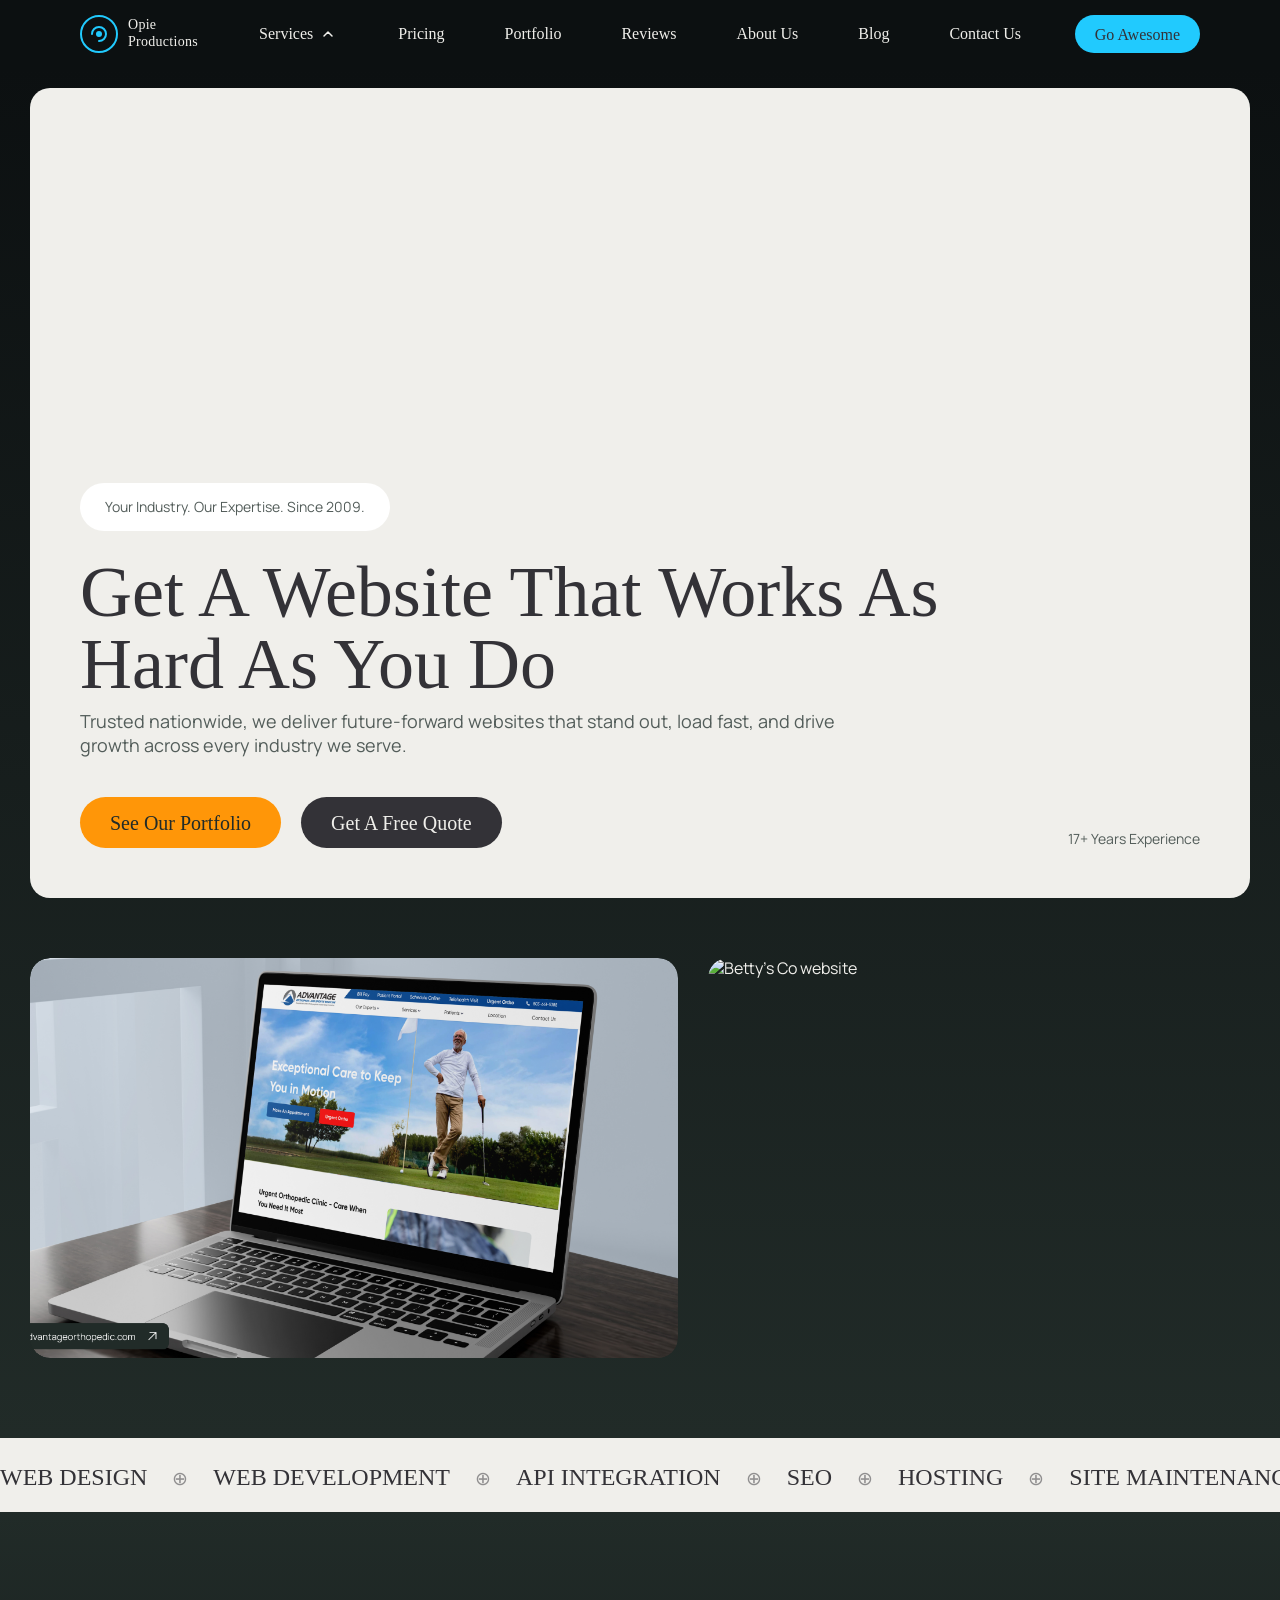
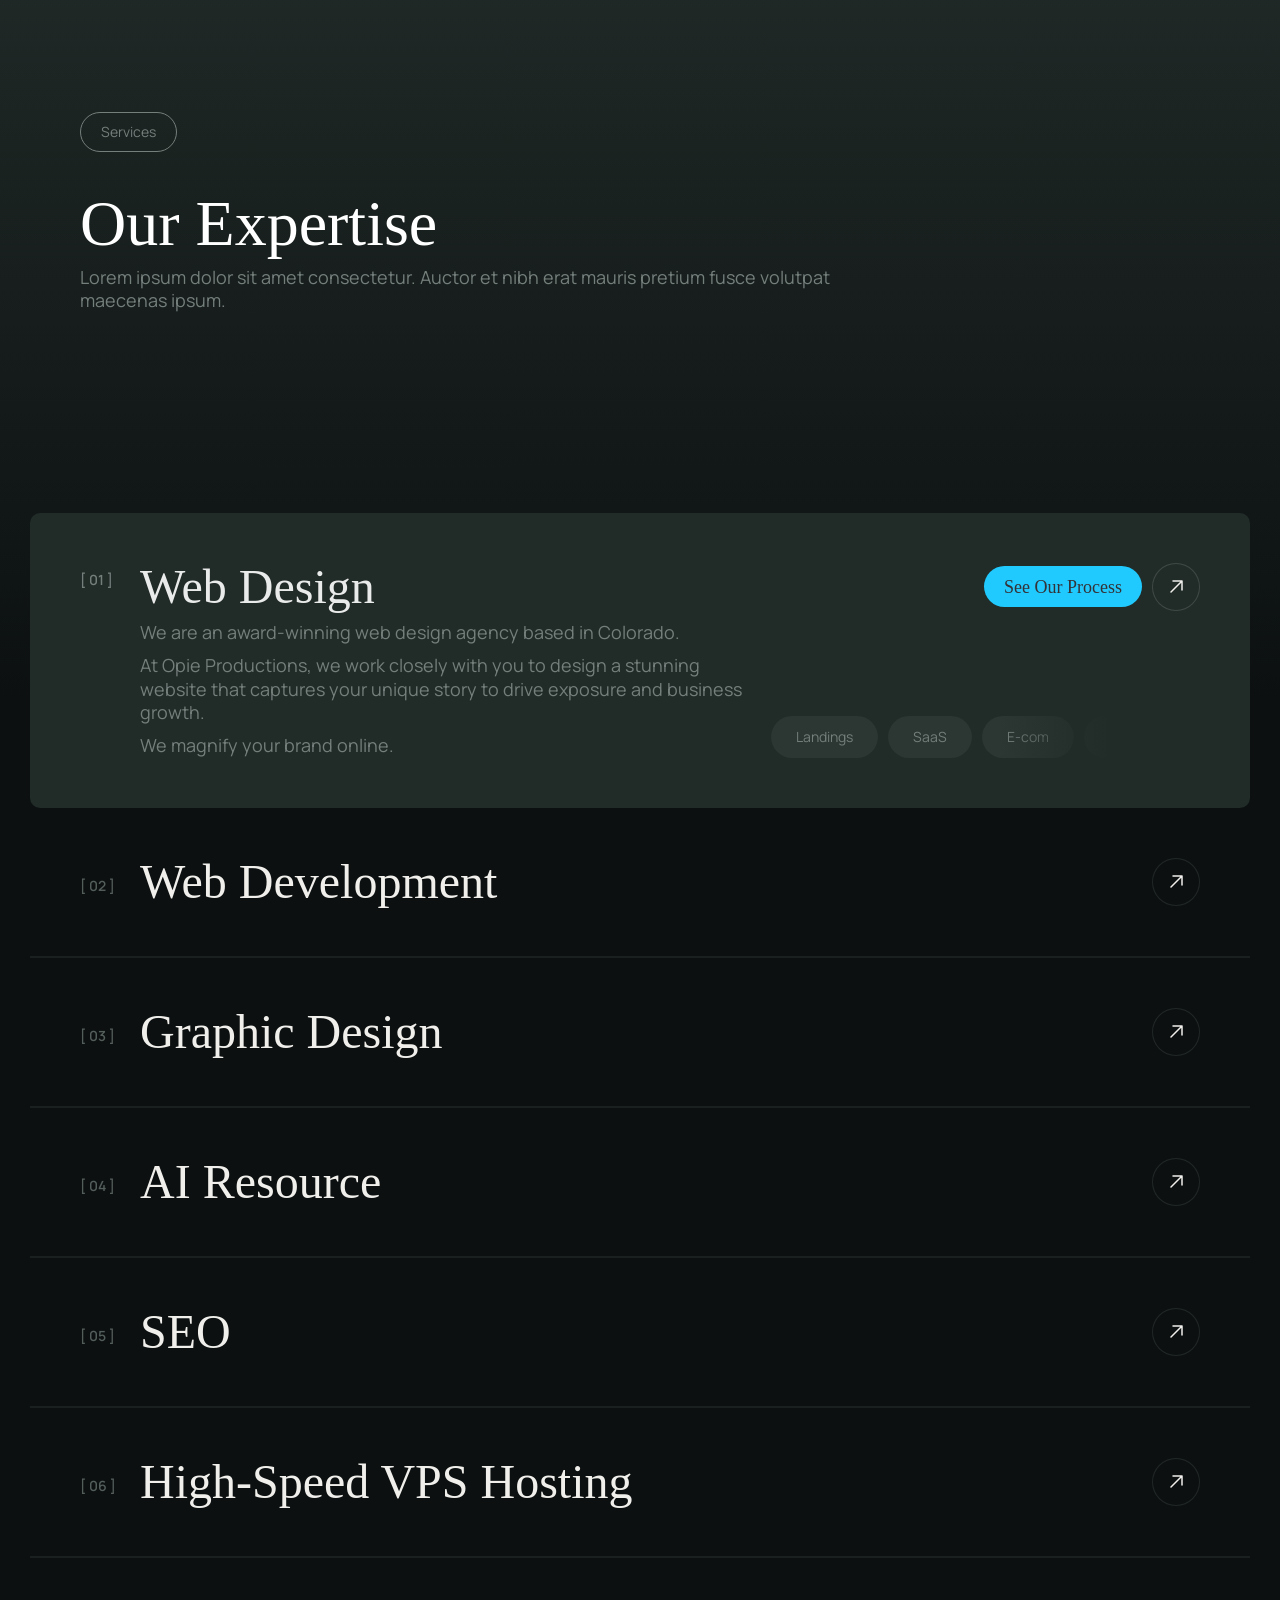
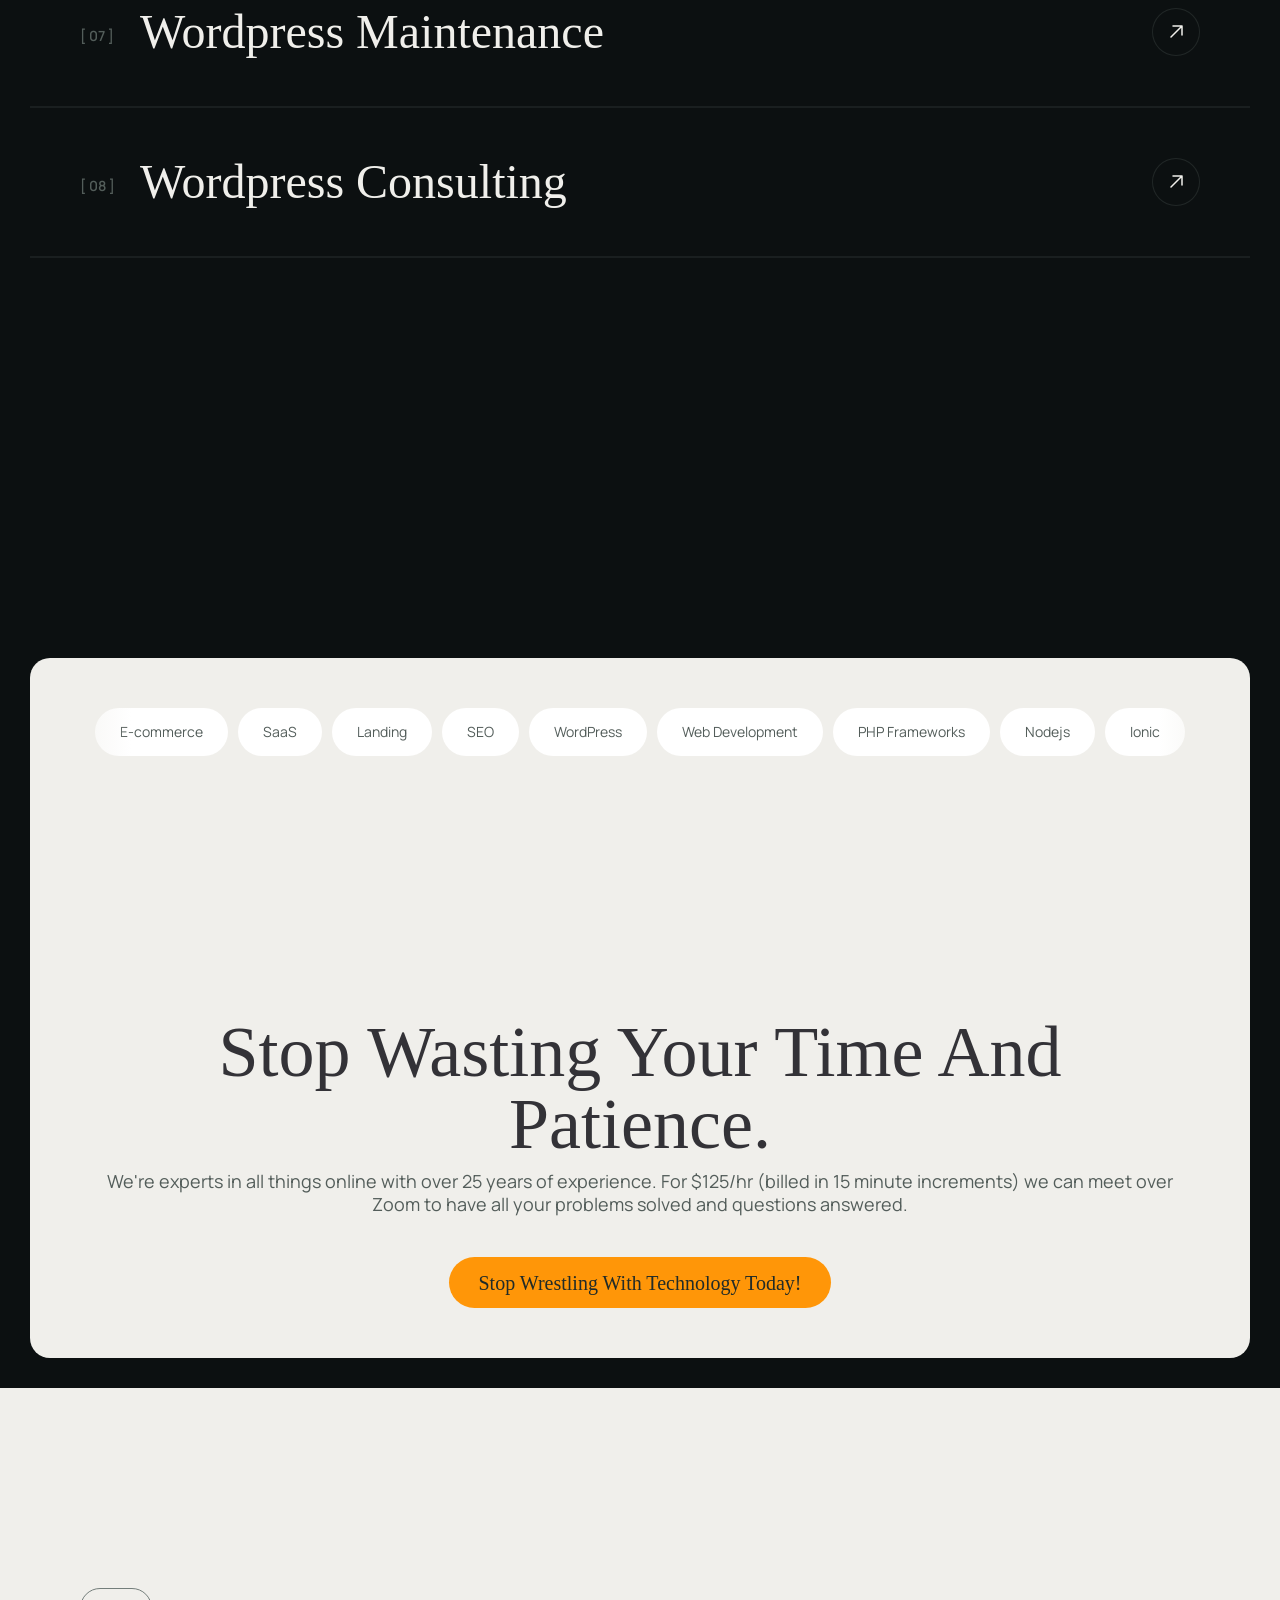
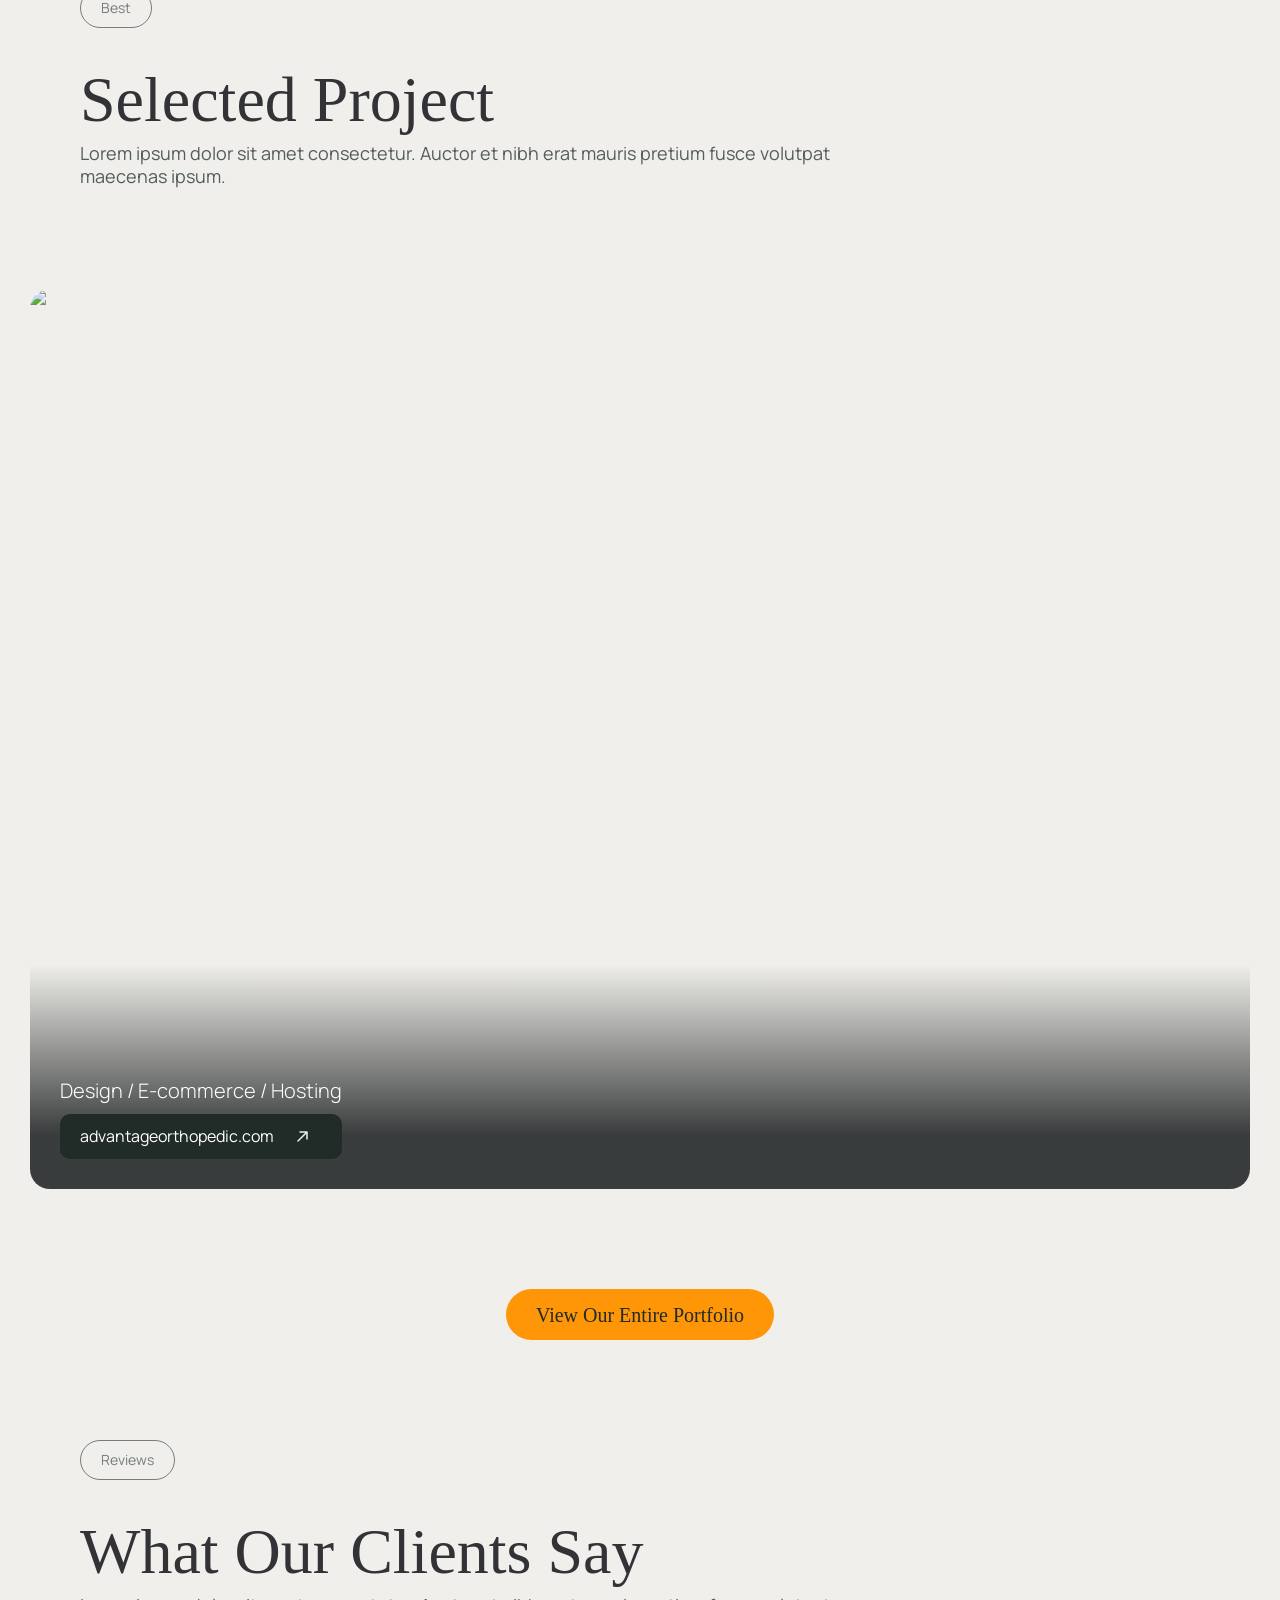
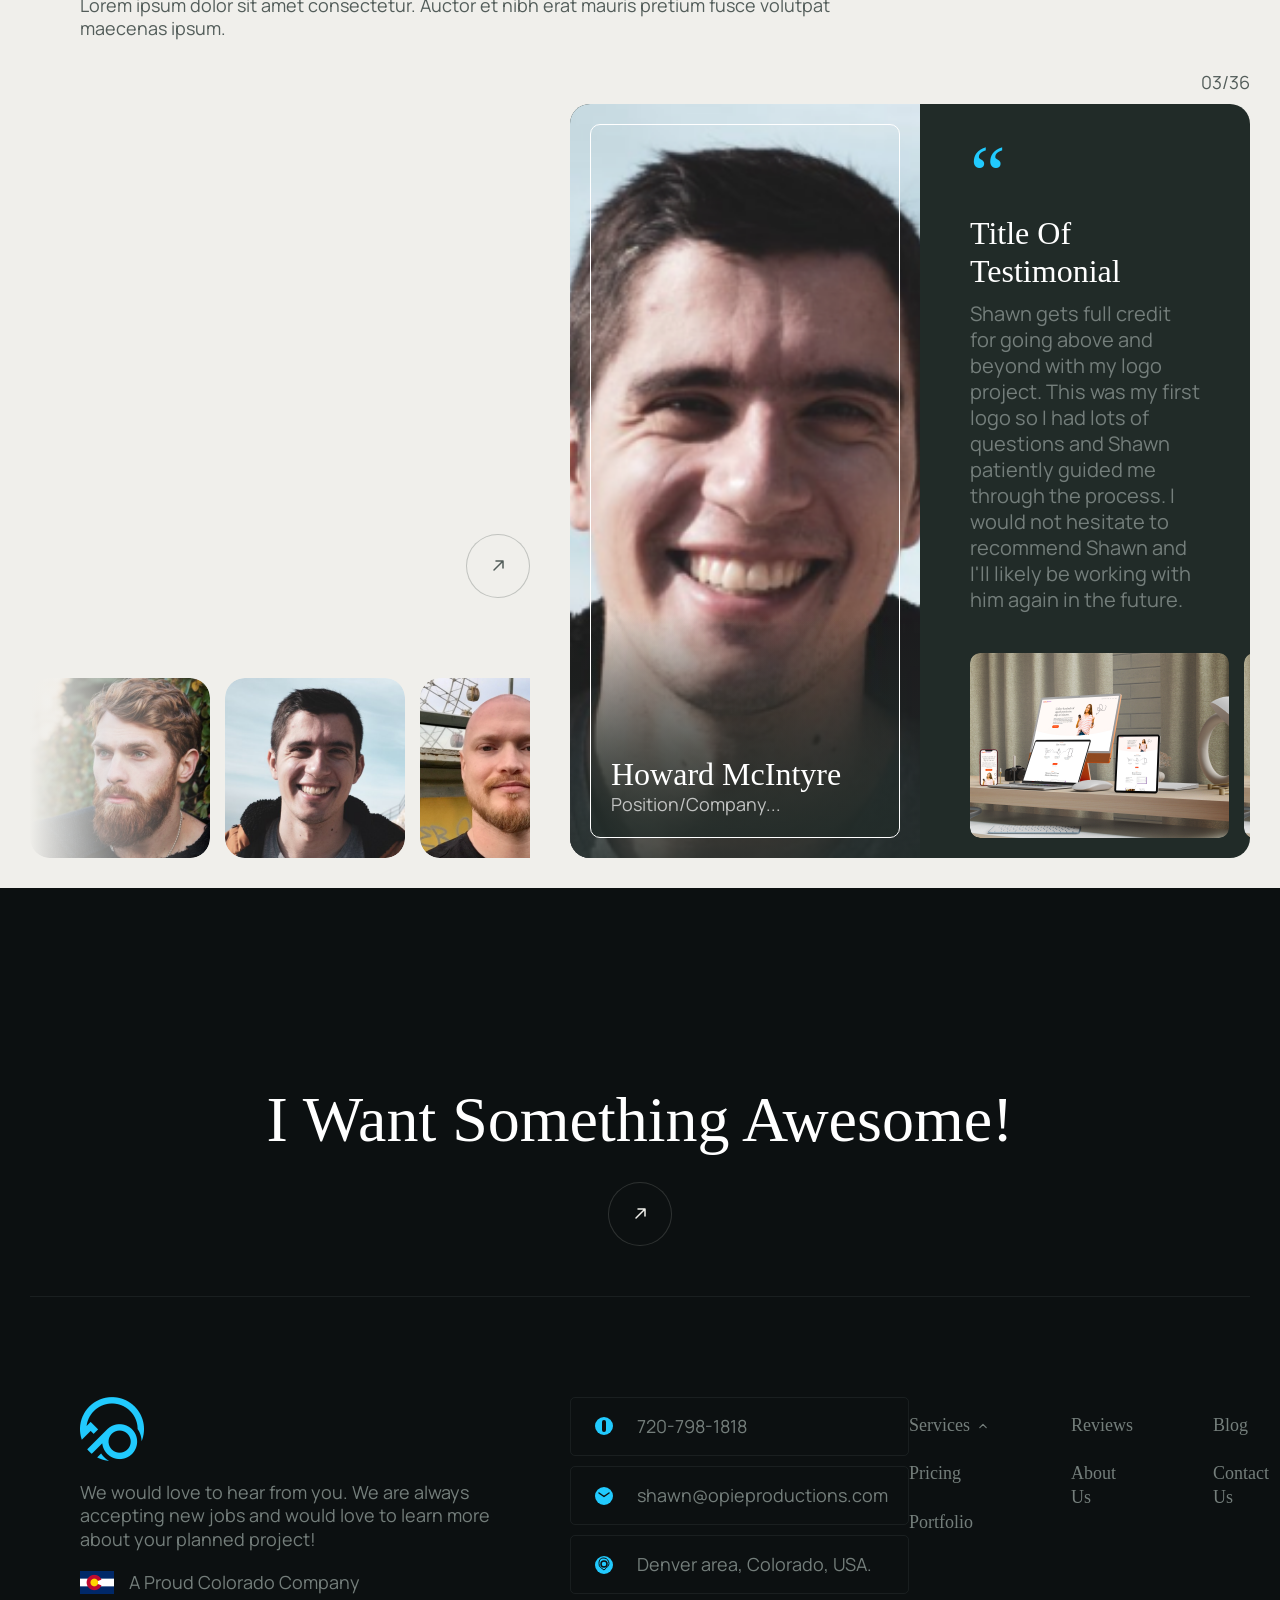
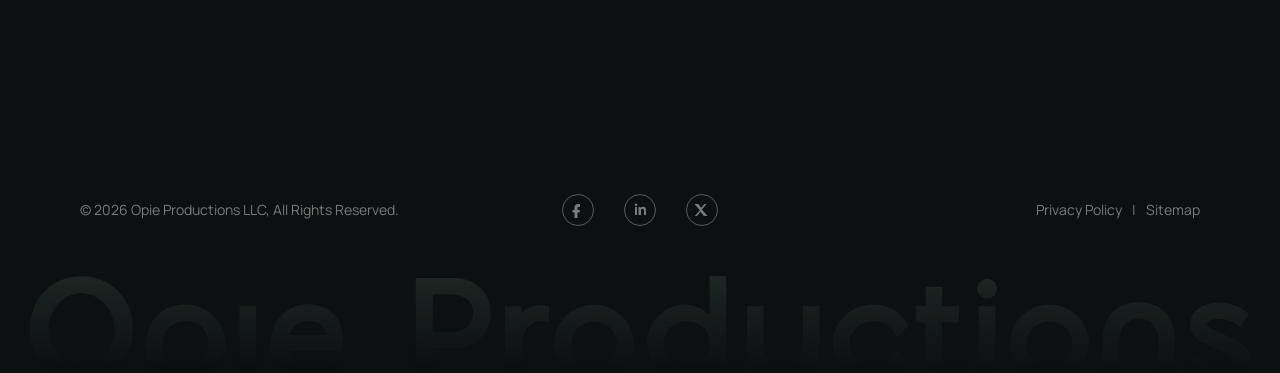
==== index.html @ 90946419 "Add portfolio preview images to home page hero section" ====
<!DOCTYPE html>
<html lang="en">
<head>
  <meta charset="UTF-8">
  <meta name="viewport" content="width=device-width, initial-scale=1.0">
  <title>Opie Productions - Web Design Agency</title>
  <link rel="preconnect" href="https://fonts.googleapis.com">
  <link rel="preconnect" href="https://fonts.gstatic.com" crossorigin>
  <link href="https://fonts.googleapis.com/css2?family=Manrope:wght@400;500;600;700&display=swap" rel="stylesheet">
  <link rel="stylesheet" href="css/styles.css">
</head>
<body>

  <!-- ==================== NAV ==================== -->
  <nav class="nav">
    <div class="nav__left">
      <a href="index.html" class="nav__logo">
        <svg class="nav__logo-icon" width="38" height="38" viewBox="0 0 38 38" fill="none" xmlns="http://www.w3.org/2000/svg">
          <circle cx="19" cy="19" r="18" stroke="#21cafe" stroke-width="2"/>
          <path d="M12 19c0-3.866 3.134-7 7-7s7 3.134 7 7-3.134 7-7 7" stroke="#21cafe" stroke-width="2" stroke-linecap="round"/>
          <circle cx="19" cy="19" r="3" fill="#21cafe"/>
        </svg>
        <span class="nav__logo-text">Opie<br>Productions</span>
      </a>
    </div>
    <div class="nav__links">
      <div class="nav__dropdown">
        <span>Services</span>
        <svg width="20" height="20" viewBox="0 0 20 20" fill="none"><path d="M6 12l4-4 4 4" stroke="#f0efeb" stroke-width="1.5" stroke-linecap="round" stroke-linejoin="round"/></svg>
      </div>
      <a href="pricing.html">Pricing</a>
      <a href="portfolio.html">Portfolio</a>
      <a href="#reviews">Reviews</a>
      <a href="about.html">About Us</a>
      <a href="#">Blog</a>
      <a href="#">Contact Us</a>
    </div>
    <div class="nav__right">
      <a href="#" class="btn btn--cyan">Go Awesome</a>
    </div>
  </nav>

  <!-- ==================== HERO ==================== -->
  <section class="hero-holder">
    <div class="hero-holder__inner">
      <div class="hero">
        <div class="hero__content">
          <div class="hero__badge">Your Industry. Our Expertise. Since 2009.</div>
          <div class="hero__text">
            <div class="hero__text-inner">
              <h1 class="hero__heading">Get a Website That Works as Hard as You Do</h1>
              <p class="hero__subtext">Trusted nationwide, we deliver future-forward websites that stand out, load fast, and drive growth across every industry we serve.</p>
            </div>
            <div class="hero__buttons">
              <a href="portfolio.html" class="btn btn--orange">See Our Portfolio</a>
              <a href="#" class="btn btn--dark">Get A Free Quote</a>
            </div>
          </div>
        </div>
        <span class="hero__experience">17+ Years Experience</span>
      </div>
      <div class="hero__shadow">
        <div class="hero__shadow-bar hero__shadow-bar--1"></div>
        <div class="hero__shadow-bar hero__shadow-bar--2"></div>
        <div class="hero__shadow-bar hero__shadow-bar--3"></div>
      </div>
    </div>

    <div class="hero__images">
      <div class="hero__image-card hero__image-card--wide">
        <img src="images/project-1.png" alt="Advantage Orthopedic website" loading="lazy">
      </div>
      <div class="hero__image-card">
        <img src="images/project-3.png" alt="Betty's Co website" loading="lazy">
      </div>
      <div class="hero__image-card">
        <img src="images/project-5.png" alt="Italian Fix website" loading="lazy">
      </div>
      <div class="hero__image-card">
        <img src="images/project-8.png" alt="Boulder Weekly website" loading="lazy">
      </div>
      <div class="hero__image-card">
        <img src="images/project-7.png" alt="The Rinse Retreat website" loading="lazy">
      </div>
    </div>
  </section>

  <!-- ==================== SERVICES MARQUEE ==================== -->
  <section class="marquee">
    <div class="marquee__track">
      <div class="marquee__content">
        <span>WEB DESIGN</span><span class="marquee__dot">&oplus;</span>
        <span>WEB DEVELOPMENT</span><span class="marquee__dot">&oplus;</span>
        <span>API INTEGRATION</span><span class="marquee__dot">&oplus;</span>
        <span>SEO</span><span class="marquee__dot">&oplus;</span>
        <span>HOSTING</span><span class="marquee__dot">&oplus;</span>
        <span>SITE MAINTENANCE</span><span class="marquee__dot">&oplus;</span>
        <span>GRAPHIC DESIGN</span><span class="marquee__dot">&oplus;</span>
        <span>LOGO DESIGN</span><span class="marquee__dot">&oplus;</span>
        <span>WORDPRESS TUTORING</span><span class="marquee__dot">&oplus;</span>
      </div>
      <div class="marquee__content" aria-hidden="true">
        <span>WEB DESIGN</span><span class="marquee__dot">&oplus;</span>
        <span>WEB DEVELOPMENT</span><span class="marquee__dot">&oplus;</span>
        <span>API INTEGRATION</span><span class="marquee__dot">&oplus;</span>
        <span>SEO</span><span class="marquee__dot">&oplus;</span>
        <span>HOSTING</span><span class="marquee__dot">&oplus;</span>
        <span>SITE MAINTENANCE</span><span class="marquee__dot">&oplus;</span>
        <span>GRAPHIC DESIGN</span><span class="marquee__dot">&oplus;</span>
        <span>LOGO DESIGN</span><span class="marquee__dot">&oplus;</span>
        <span>WORDPRESS TUTORING</span><span class="marquee__dot">&oplus;</span>
      </div>
    </div>
  </section>

  <!-- ==================== OUR EXPERTISE ==================== -->
  <section class="expertise">
    <div class="expertise__header">
      <div class="expertise__badge">Services</div>
      <div class="expertise__title-group">
        <h2 class="expertise__title">Our Expertise</h2>
        <p class="expertise__subtitle">Lorem ipsum dolor sit amet consectetur. Auctor et nibh erat mauris pretium fusce volutpat maecenas ipsum.</p>
      </div>
    </div>

    <div class="services-list">
      <!-- Service 1 - Expanded -->
      <div class="service service--expanded">
        <div class="service__number">[ 01 ]</div>
        <div class="service__content">
          <h3 class="service__title">Web Design</h3>
          <div class="service__description">
            <p>We are an award-winning web design agency based in Colorado.</p>
            <p>At Opie Productions, we work closely with you to design a stunning website that captures your unique story to drive exposure and business growth.</p>
            <p>We magnify your brand online.</p>
          </div>
        </div>
        <div class="service__actions">
          <div class="service__actions-top">
            <a href="web-design.html" class="btn btn--cyan btn--sm">See our process</a>
            <button class="arrow-btn"><svg width="13" height="13" viewBox="0 0 13 13" fill="none"><path d="M1 12L12 1M12 1H3M12 1v9" stroke="#f0efeb" stroke-width="1.5" stroke-linecap="round" stroke-linejoin="round"/></svg></button>
          </div>
          <div class="service__tags">
            <span class="service__tag">Landings</span>
            <span class="service__tag">SaaS</span>
            <span class="service__tag">E-com</span>
            <span class="service__tag">Corporate</span>
            <div class="service__tags-fade"></div>
          </div>
        </div>
      </div>

      <!-- Service 2 -->
      <a href="web-dev.html" class="service service--collapsed">
        <div class="service__number">[ 02 ]</div>
        <div class="service__content">
          <h3 class="service__title">Web Development</h3>
        </div>
        <span class="arrow-btn arrow-btn--dark"><svg width="13" height="13" viewBox="0 0 13 13" fill="none"><path d="M1 12L12 1M12 1H3M12 1v9" stroke="#f0efeb" stroke-width="1.5" stroke-linecap="round" stroke-linejoin="round"/></svg></span>
      </a>

      <!-- Service 3 -->
      <div class="service service--collapsed">
        <div class="service__number">[ 03 ]</div>
        <div class="service__content">
          <h3 class="service__title">Graphic Design</h3>
        </div>
        <button class="arrow-btn arrow-btn--dark"><svg width="13" height="13" viewBox="0 0 13 13" fill="none"><path d="M1 12L12 1M12 1H3M12 1v9" stroke="#f0efeb" stroke-width="1.5" stroke-linecap="round" stroke-linejoin="round"/></svg></button>
      </div>

      <!-- Service 4 -->
      <div class="service service--collapsed">
        <div class="service__number">[ 04 ]</div>
        <div class="service__content">
          <h3 class="service__title">AI Resource</h3>
        </div>
        <button class="arrow-btn arrow-btn--dark"><svg width="13" height="13" viewBox="0 0 13 13" fill="none"><path d="M1 12L12 1M12 1H3M12 1v9" stroke="#f0efeb" stroke-width="1.5" stroke-linecap="round" stroke-linejoin="round"/></svg></button>
      </div>

      <!-- Service 5 -->
      <a href="seo.html" class="service service--collapsed">
        <div class="service__number">[ 05 ]</div>
        <div class="service__content">
          <h3 class="service__title">SEO</h3>
        </div>
        <span class="arrow-btn arrow-btn--dark"><svg width="13" height="13" viewBox="0 0 13 13" fill="none"><path d="M1 12L12 1M12 1H3M12 1v9" stroke="#f0efeb" stroke-width="1.5" stroke-linecap="round" stroke-linejoin="round"/></svg></span>
      </a>

      <!-- Service 6 -->
      <div class="service service--collapsed">
        <div class="service__number">[ 06 ]</div>
        <div class="service__content">
          <h3 class="service__title">High-Speed VPS Hosting</h3>
        </div>
        <button class="arrow-btn arrow-btn--dark"><svg width="13" height="13" viewBox="0 0 13 13" fill="none"><path d="M1 12L12 1M12 1H3M12 1v9" stroke="#f0efeb" stroke-width="1.5" stroke-linecap="round" stroke-linejoin="round"/></svg></button>
      </div>

      <!-- Service 7 -->
      <div class="service service--collapsed">
        <div class="service__number">[ 07 ]</div>
        <div class="service__content">
          <h3 class="service__title">Wordpress Maintenance</h3>
        </div>
        <button class="arrow-btn arrow-btn--dark"><svg width="13" height="13" viewBox="0 0 13 13" fill="none"><path d="M1 12L12 1M12 1H3M12 1v9" stroke="#f0efeb" stroke-width="1.5" stroke-linecap="round" stroke-linejoin="round"/></svg></button>
      </div>

      <!-- Service 8 -->
      <div class="service service--collapsed">
        <div class="service__number">[ 08 ]</div>
        <div class="service__content">
          <h3 class="service__title">Wordpress Consulting</h3>
        </div>
        <button class="arrow-btn arrow-btn--dark"><svg width="13" height="13" viewBox="0 0 13 13" fill="none"><path d="M1 12L12 1M12 1H3M12 1v9" stroke="#f0efeb" stroke-width="1.5" stroke-linecap="round" stroke-linejoin="round"/></svg></button>
      </div>
    </div>

    <!-- CTA Card -->
    <div class="cta-card">
      <div class="cta-card__tags">
        <span>E-commerce</span><span>SaaS</span><span>Landing</span><span>SEO</span>
        <span>WordPress</span><span>Web Development</span><span>PHP Frameworks</span>
        <span>Nodejs</span><span>Ionic</span><span>Angular</span><span>AI</span>
        <span>Wix</span><span>Squarespace</span><span>Framer</span>
        <span>Graphic Design</span><span>VPS Hosting</span>
      </div>
      <div class="cta-card__fade"></div>
      <div class="cta-card__content">
        <div class="cta-card__text">
          <h2 class="cta-card__heading">Stop Wasting Your Time And Patience.</h2>
          <p class="cta-card__subtext">We're experts in all things online with over 25 years of experience. For $125/hr (billed in 15 minute increments) we can meet over Zoom to have all your problems solved and questions answered.</p>
        </div>
        <a href="#" class="btn btn--orange">Stop Wrestling With Technology Today!</a>
      </div>
    </div>
  </section>

  <!-- ==================== SELECTED PROJECT ==================== -->
  <section class="selected-project">
    <div class="selected-project__header">
      <div class="selected-project__badge">Best</div>
      <div class="selected-project__title-group">
        <h2 class="selected-project__title">Selected Project</h2>
        <p class="selected-project__subtitle">Lorem ipsum dolor sit amet consectetur. Auctor et nibh erat mauris pretium fusce volutpat maecenas ipsum.</p>
      </div>
    </div>

    <!-- Large Featured Project Card -->
    <div class="project-featured">
      <img src="images/project-advantage-orthopedic.png" alt="Advantage Orthopedic website" class="project-featured__bg">
      <div class="project-featured__overlay"></div>
      <div class="project-featured__info">
        <p class="project-featured__tags">Design / E-commerce / Hosting</p>
        <div class="project-featured__link">
          <span>advantageorthopedic.com</span>
          <svg width="17" height="17" viewBox="0 0 17 17" fill="none"><path d="M4 13L13 4M13 4H6M13 4v7" stroke="#f0efeb" stroke-width="1.5" stroke-linecap="round" stroke-linejoin="round"/></svg>
        </div>
      </div>
    </div>

    <div class="selected-project__cta">
      <a href="portfolio.html" class="btn btn--orange">View Our Entire Portfolio</a>
    </div>

    <!-- Reviews subsection -->
    <div class="reviews" id="reviews">
      <div class="reviews__header">
        <div class="reviews__badge">Reviews</div>
        <div class="reviews__title-group">
          <h2 class="reviews__title">What Our Clients Say</h2>
          <p class="reviews__subtitle">Lorem ipsum dolor sit amet consectetur. Auctor et nibh erat mauris pretium fusce volutpat maecenas ipsum.</p>
        </div>
      </div>

      <div class="reviews__content">
        <p class="reviews__counter">03/36</p>
        <div class="reviews__layout">
          <!-- Left side: arrow + avatar thumbnails -->
          <div class="reviews__left">
            <button class="arrow-btn-lg">
              <svg width="17" height="17" viewBox="0 0 17 17" fill="none"><path d="M4 13L13 4M13 4H6M13 4v7" stroke="#535d5a" stroke-width="1.5" stroke-linecap="round" stroke-linejoin="round"/></svg>
            </button>
            <div class="reviews__thumbnails">
              <div class="reviews__thumb">
                <img src="images/client-thumb-1.png" alt="Client" class="reviews__thumb-img">
              </div>
              <div class="reviews__thumb">
                <img src="images/client-thumb-2.png" alt="Client" class="reviews__thumb-img">
              </div>
              <div class="reviews__thumb">
                <img src="images/client-thumb-3.png" alt="Client" class="reviews__thumb-img">
              </div>
              <div class="reviews__thumb">
                <img src="images/client-thumb-4.png" alt="Client" class="reviews__thumb-img">
              </div>
              <div class="reviews__thumb-fade"></div>
            </div>
          </div>

          <!-- Right side: testimonial card -->
          <div class="review-card">
            <div class="review-card__person">
              <img src="images/client-thumb-2.png" alt="Howard McIntyre" class="review-card__person-img">
              <div class="review-card__person-overlay"></div>
              <div class="review-card__person-info">
                <h3 class="review-card__name">Howard McIntyre</h3>
                <p class="review-card__role">Position/Company...</p>
              </div>
            </div>
            <div class="review-card__body">
              <div class="review-card__quote">&ldquo;</div>
              <div class="review-card__text-area">
                <h4 class="review-card__title">Title Of Testimonial</h4>
                <p class="review-card__text">Shawn gets full credit for going above and beyond with my logo project. This was my first logo so I had lots of questions and Shawn patiently guided me through the process. I would not hesitate to recommend Shawn and I'll likely be working with him again in the future.</p>
              </div>
              <div class="review-card__images">
                <img src="images/review-screenshot.png" alt="Project screenshot" class="review-card__project-img">
                <img src="images/review-screenshot.png" alt="Project screenshot" class="review-card__project-img">
                <img src="images/review-screenshot.png" alt="Project screenshot" class="review-card__project-img">
                <span class="review-card__view-project">View Full Project</span>
              </div>
            </div>
          </div>
        </div>
      </div>
    </div>
  </section>

  <!-- ==================== FOOTER ==================== -->
  <footer class="footer">
    <!-- Top CTA -->
    <div class="footer__cta">
      <h2 class="footer__cta-heading">I Want Something Awesome!</h2>
      <button class="arrow-btn-lg arrow-btn-lg--dark">
        <svg width="17" height="17" viewBox="0 0 17 17" fill="none"><path d="M4 13L13 4M13 4H6M13 4v7" stroke="#f0efeb" stroke-width="1.5" stroke-linecap="round" stroke-linejoin="round"/></svg>
      </button>
    </div>
    <div class="footer__divider"></div>

    <!-- Footer Content -->
    <div class="footer__content">
      <div class="footer__left">
        <!-- Logo & Description -->
        <div class="footer__about">
          <div class="footer__logo">
            <img src="images/footer-logo.png" alt="Opie Productions" class="footer__logo-img">
          </div>
          <p class="footer__description">We would love to hear from you.  We are always accepting new jobs and would love to learn more about your planned project!</p>
          <div class="footer__colorado">
            <img src="images/colorado-flag.png" alt="Colorado flag" class="footer__flag">
            <span>A Proud Colorado Company</span>
          </div>
        </div>

        <!-- Contact Info -->
        <div class="footer__contact">
          <div class="footer__contact-item">
            <div class="footer__contact-icon">
              <svg width="18" height="18" viewBox="0 0 18 18" fill="none"><rect width="18" height="18" rx="9" fill="#21cafe"/><rect x="7" y="3" width="4" height="12" rx="2" fill="#0c1011"/></svg>
            </div>
            <span>720-798-1818</span>
          </div>
          <div class="footer__contact-item">
            <div class="footer__contact-icon">
              <svg width="18" height="18" viewBox="0 0 18 18" fill="none"><rect width="18" height="18" rx="9" fill="#21cafe"/><path d="M4 6l5 3.5L14 6" stroke="#0c1011" stroke-width="1.5" stroke-linecap="round" stroke-linejoin="round"/></svg>
            </div>
            <span>shawn@opieproductions.com</span>
          </div>
          <div class="footer__contact-item">
            <div class="footer__contact-icon">
              <svg width="18" height="18" viewBox="0 0 18 18" fill="none"><rect width="18" height="18" rx="9" fill="#21cafe"/><circle cx="9" cy="8" r="3" stroke="#0c1011" stroke-width="1.5"/><path d="M9 14c3-2.5 5-4.5 5-6.5S12.5 2 9 2 4 3.5 4 7.5s2 4 5 6.5z" stroke="#0c1011" stroke-width="1" fill="none"/></svg>
            </div>
            <span>Denver area, Colorado, USA.</span>
          </div>
        </div>
      </div>

      <!-- Nav Links -->
      <div class="footer__nav">
        <div class="footer__nav-col">
          <a href="#" class="footer__nav-link">Services <svg width="16" height="16" viewBox="0 0 20 20" fill="none"><path d="M6 12l4-4 4 4" stroke="#747e7b" stroke-width="1.5" stroke-linecap="round" stroke-linejoin="round"/></svg></a>
          <a href="pricing.html" class="footer__nav-link">Pricing</a>
          <a href="portfolio.html" class="footer__nav-link">Portfolio</a>
        </div>
        <div class="footer__nav-col">
          <a href="#reviews" class="footer__nav-link">Reviews</a>
          <a href="about.html" class="footer__nav-link">About Us</a>
        </div>
        <div class="footer__nav-col">
          <a href="#" class="footer__nav-link">Blog</a>
          <a href="#" class="footer__nav-link">Contact Us</a>
        </div>
      </div>
    </div>

    <!-- Footer Bottom -->
    <div class="footer__bottom">
      <div class="footer__bottom-bar">
        <p>&copy; 2026 Opie Productions LLC, All Rights Reserved.</p>
        <div class="footer__socials">
          <a href="#" class="footer__social" aria-label="Facebook">
            <svg width="32" height="32" viewBox="0 0 32 32" fill="none"><circle cx="16" cy="16" r="15.5" stroke="#535d5a"/><path d="M18 13h-1.5c-.5 0-1 .5-1 1v2h2.5l-.5 2.5H15.5V24h-3v-5.5h-2V16h2v-2.5c0-2 1.5-3.5 3.5-3.5H18v3z" fill="#747e7b"/></svg>
          </a>
          <a href="#" class="footer__social" aria-label="LinkedIn">
            <svg width="32" height="32" viewBox="0 0 32 32" fill="none"><circle cx="16" cy="16" r="15.5" stroke="#535d5a"/><path d="M11 13h2v8h-2v-8zm1-3.5a1.25 1.25 0 110 2.5 1.25 1.25 0 010-2.5zM14.5 13h2v1.1c.3-.6 1.2-1.3 2.5-1.3 2.5 0 3 1.6 3 3.7V21h-2v-4c0-1-.2-2.2-1.5-2.2S17 16 17 17v4h-2.5v-8z" fill="#747e7b"/></svg>
          </a>
          <a href="#" class="footer__social" aria-label="X / Twitter">
            <svg width="32" height="32" viewBox="0 0 32 32" fill="none"><circle cx="16" cy="16" r="15.5" stroke="#535d5a"/><path d="M18.5 10h2.2l-4.8 5.5L21.5 22h-3.7l-3.2-4.2L11 22H8.8l5.1-5.8L8.5 10h3.8l2.9 3.8L18.5 10z" fill="#747e7b"/></svg>
          </a>
        </div>
        <div class="footer__legal">
          <a href="#">Privacy Policy</a>
          <span>|</span>
          <a href="#">Sitemap</a>
        </div>
      </div>
      <!-- Large brand text -->
      <div class="footer__brand">
        <img src="images/footer-brand.png" alt="Opie Productions" class="footer__brand-img">
      </div>
    </div>
  </footer>

  <script src="js/script.js"></script>
</body>
</html>
---- css/styles.css ----
/* ==================== RESET & BASE ==================== */
*, *::before, *::after {
  margin: 0;
  padding: 0;
  box-sizing: border-box;
}

:root {
  /* Colors from Figma */
  --dark-bg: #0c1011;
  --dark-green: #212b28;
  --cream: #f0efeb;
  --dark-text: #333237;
  --muted: #747e7b;
  --secondary: #535d5a;
  --cyan: #21cafe;
  --orange: #ff9608;
  --white: #ffffff;

  /* Fonts */
  --font-display: 'Georgia', 'Times New Roman', serif; /* Fallback for Sewimple Pol */
  --font-body: 'Manrope', sans-serif;
}

/*
  NOTE: The design uses "Sewimple Pol" as the display font.
  Replace the @font-face below with the actual font file if available.
  For now, we use a serif fallback that approximates the feel.
*/
@font-face {
  font-family: 'Sewimple Pol';
  src: local('Sewimple Pol');
  font-weight: 400;
  font-style: normal;
}

html {
  scroll-behavior: smooth;
}

body {
  font-family: var(--font-body);
  background-color: var(--dark-bg);
  color: var(--cream);
  line-height: 1.3;
  overflow-x: hidden;
}

a {
  text-decoration: none;
  color: inherit;
}

img {
  max-width: 100%;
  display: block;
}

/* ==================== BUTTONS ==================== */
.btn {
  display: inline-flex;
  align-items: center;
  justify-content: center;
  padding: 15px 30px 13px;
  border-radius: 100px;
  font-family: 'Sewimple Pol', var(--font-display);
  font-size: 20px;
  line-height: normal;
  text-transform: capitalize;
  white-space: nowrap;
  cursor: pointer;
  border: none;
  transition: opacity 0.2s, transform 0.2s;
}

.btn:hover {
  opacity: 0.9;
  transform: translateY(-1px);
}

.btn--cyan {
  background-color: var(--cyan);
  color: var(--dark-text);
  font-size: 16px;
  padding: 11px 20px 9px;
}

.btn--orange {
  background-color: var(--orange);
  color: var(--dark-green);
}

.btn--dark {
  background-color: var(--dark-text);
  color: var(--cream);
}

.btn--outline {
  background-color: transparent;
  color: var(--cream);
  border: 2px solid var(--cream);
}

.btn--sm {
  font-size: 18px;
  padding: 11px 20px 9px;
}

.arrow-btn {
  width: 48px;
  height: 48px;
  border-radius: 160px;
  background-color: var(--dark-green);
  border: 1px solid rgba(240, 239, 235, 0.15);
  display: flex;
  align-items: center;
  justify-content: center;
  cursor: pointer;
  flex-shrink: 0;
  transition: background-color 0.2s;
}

.arrow-btn:hover {
  background-color: var(--cyan);
}

.arrow-btn:hover svg path {
  stroke: var(--dark-text);
}

.arrow-btn--dark {
  background-color: var(--dark-bg);
  border-color: rgba(83, 93, 90, 0.3);
}

/* ==================== NAV ==================== */
.nav {
  display: flex;
  align-items: center;
  justify-content: space-between;
  padding: 15px 80px;
  background-color: var(--dark-bg);
  position: sticky;
  top: 0;
  z-index: 100;
}

.nav__left {
  flex: 1 0 0;
}

.nav__logo {
  display: flex;
  align-items: center;
  gap: 10px;
}

.nav__logo-icon {
  width: 38px;
  height: 38px;
  flex-shrink: 0;
}

.nav__logo-text {
  font-family: 'Sewimple Pol', var(--font-display);
  font-size: 14px;
  line-height: 1.2;
  color: var(--cream);
  letter-spacing: 0.02em;
}

.nav__links {
  display: flex;
  gap: 60px;
  align-items: center;
}

.nav__links a,
.nav__dropdown span {
  font-family: 'Sewimple Pol', var(--font-display);
  font-size: 16px;
  color: var(--cream);
  white-space: nowrap;
  transition: color 0.2s;
}

.nav__links a:hover,
.nav__dropdown:hover span {
  color: var(--cyan);
}

.nav__dropdown {
  display: flex;
  align-items: center;
  gap: 5px;
  cursor: pointer;
}

.nav__right {
  flex: 1 0 0;
  display: flex;
  justify-content: flex-end;
}

/* ==================== HERO ==================== */
.hero-holder {
  background: linear-gradient(to bottom, var(--dark-bg), var(--dark-green));
  display: flex;
  flex-direction: column;
  align-items: center;
  gap: 30px;
  padding: 20px 30px 80px;
}

.hero-holder__inner {
  width: 100%;
  display: flex;
  flex-direction: column;
  align-items: center;
}

.hero {
  background-color: var(--cream);
  width: 100%;
  border-radius: 20px;
  padding: 200px 50px 50px;
  display: flex;
  align-items: flex-end;
  justify-content: space-between;
  min-height: 810px;
  position: relative;
}

.hero__content {
  display: flex;
  flex-direction: column;
  gap: 25px;
  max-width: 1069px;
}

.hero__badge {
  display: inline-flex;
  align-items: center;
  justify-content: center;
  padding: 15px 25px;
  background-color: var(--white);
  border-radius: 100px;
  font-family: var(--font-body);
  font-size: 14px;
  color: var(--secondary);
  align-self: flex-start;
}

.hero__text {
  display: flex;
  flex-direction: column;
  gap: 40px;
}

.hero__text-inner {
  display: flex;
  flex-direction: column;
  gap: 10px;
}

.hero__heading {
  font-family: 'Sewimple Pol', var(--font-display);
  font-size: 96px;
  line-height: 1;
  color: var(--dark-text);
  text-transform: capitalize;
  font-weight: 400;
}

.hero__subtext {
  font-family: var(--font-body);
  font-size: 18px;
  line-height: 1.3;
  color: var(--secondary);
  max-width: 785px;
}

.hero__buttons {
  display: flex;
  gap: 20px;
}

.hero__experience {
  font-family: var(--font-body);
  font-size: 14px;
  color: var(--secondary);
  white-space: nowrap;
  align-self: flex-end;
}

.hero__shadow {
  display: flex;
  flex-direction: column;
  align-items: center;
}

.hero__shadow-bar {
  background-color: var(--cream);
  border-radius: 0 0 5px 5px;
}

.hero__shadow-bar--1 {
  width: calc(100% - 110px);
  height: 15px;
  opacity: 0.7;
}

.hero__shadow-bar--2 {
  width: calc(100% - 220px);
  height: 10px;
  opacity: 0.4;
}

.hero__shadow-bar--3 {
  width: calc(100% - 330px);
  height: 5px;
  opacity: 0.2;
}

.hero__images {
  display: flex;
  gap: 30px;
  width: 100%;
  overflow-x: auto;
  border-radius: 20px;
  scrollbar-width: none;
}

.hero__images::-webkit-scrollbar {
  display: none;
}

.hero__image-card {
  flex-shrink: 0;
  width: 537px;
  height: 400px;
  border-radius: 20px;
  overflow: hidden;
  position: relative;
}

.hero__image-card--wide {
  width: 648px;
}

.hero__image-card img {
  width: 100%;
  height: 100%;
  object-fit: cover;
  object-position: top center;
  display: block;
  border-radius: 20px;
}

.hero__image-placeholder {
  width: 100%;
  height: 100%;
  background: linear-gradient(135deg, #2a3a35, #1a2520);
  display: flex;
  align-items: center;
  justify-content: center;
  color: var(--muted);
  font-size: 16px;
  border-radius: 20px;
}

/* ==================== MARQUEE ==================== */
.marquee {
  background-color: var(--cream);
  padding: 25px 0 20px;
  overflow: hidden;
}

.marquee__track {
  display: flex;
  width: max-content;
  animation: marquee 30s linear infinite;
}

.marquee__content {
  display: flex;
  align-items: baseline;
  gap: 25px;
  padding-right: 25px;
}

.marquee__content span {
  font-family: 'Sewimple Pol', var(--font-display);
  font-size: 24px;
  line-height: 1.2;
  color: var(--dark-text);
  white-space: nowrap;
}

.marquee__dot {
  font-size: 19px !important;
  opacity: 0.5;
}

@keyframes marquee {
  0% { transform: translateX(0); }
  100% { transform: translateX(-50%); }
}

/* ==================== EXPERTISE ==================== */
.expertise {
  background: linear-gradient(to bottom, var(--dark-green) 0%, var(--dark-bg) 25.5%);
  padding: 200px 30px 30px;
  display: flex;
  flex-direction: column;
  gap: 200px;
}

.expertise__header {
  display: flex;
  flex-direction: column;
  gap: 40px;
  padding: 0 50px;
}

.expertise__badge {
  display: inline-flex;
  align-items: center;
  justify-content: center;
  padding: 10px 20px;
  border: 1px solid var(--muted);
  border-radius: 100px;
  font-family: var(--font-body);
  font-size: 14px;
  color: var(--muted);
  align-self: flex-start;
}

.expertise__title-group {
  display: flex;
  flex-direction: column;
  gap: 10px;
}

.expertise__title {
  font-family: 'Sewimple Pol', var(--font-display);
  font-size: 64px;
  line-height: 1;
  color: var(--white);
  text-transform: capitalize;
  font-weight: 400;
}

.expertise__subtitle {
  font-family: var(--font-body);
  font-size: 18px;
  line-height: 1.3;
  color: var(--muted);
  max-width: 785px;
}

/* ==================== SERVICES LIST ==================== */
.services-list {
  display: flex;
  flex-direction: column;
}

.service {
  display: flex;
  gap: 20px;
  align-items: flex-start;
  padding: 50px;
  width: 100%;
}

.service--expanded {
  background-color: var(--dark-green);
  border-radius: 10px;
}

.service--collapsed {
  background-color: var(--dark-bg);
  border-bottom: 2px solid rgba(83, 93, 90, 0.2);
  align-items: center;
  cursor: pointer;
  transition: background-color 0.3s;
}

.service--collapsed:hover {
  background-color: rgba(33, 43, 40, 0.5);
}

.service__number {
  font-family: var(--font-body);
  font-weight: 600;
  font-size: 14px;
  color: var(--muted);
  width: 40px;
  flex-shrink: 0;
  padding-top: 8px;
}

.service--collapsed .service__number {
  color: var(--secondary);
}

.service__content {
  flex: 1;
  display: flex;
  flex-direction: column;
  gap: 10px;
  min-width: 0;
}

.service__title {
  font-family: 'Sewimple Pol', var(--font-display);
  font-size: 48px;
  line-height: 1;
  color: var(--white);
  text-transform: capitalize;
  font-weight: 400;
  opacity: 0.9;
}

.service--collapsed .service__title {
  color: var(--cream);
  opacity: 1;
}

.service__description {
  font-family: var(--font-body);
  font-size: 18px;
  line-height: 1.3;
  color: var(--muted);
}

.service__description p {
  margin-bottom: 10px;
}

.service__description p:last-child {
  margin-bottom: 0;
}

.service__actions {
  display: flex;
  flex-direction: column;
  align-items: flex-end;
  justify-content: space-between;
  align-self: stretch;
  flex-shrink: 0;
}

.service__actions-top {
  display: flex;
  align-items: center;
  gap: 10px;
}

.service__tags {
  display: flex;
  gap: 10px;
  position: relative;
}

.service__tag {
  padding: 12px 25px;
  background-color: rgba(240, 239, 235, 0.05);
  border-radius: 100px;
  font-family: var(--font-body);
  font-size: 14px;
  color: var(--muted);
}

.service__tags-fade {
  position: absolute;
  top: 50%;
  right: 0;
  transform: translateY(-50%);
  width: 200px;
  height: 46px;
  background: linear-gradient(to right, rgba(33, 43, 40, 0) 0%, var(--dark-green) 55%);
  pointer-events: none;
}

/* ==================== CTA CARD ==================== */
.cta-card {
  background-color: var(--cream);
  border-radius: 20px;
  padding: 50px;
  height: 700px;
  display: flex;
  flex-direction: column;
  align-items: center;
  justify-content: space-between;
  position: relative;
  overflow: hidden;
  margin-top: 200px;
}

.cta-card__tags {
  display: flex;
  gap: 10px;
  flex-wrap: wrap;
  justify-content: center;
  overflow: hidden;
  max-height: 48px;
}

.cta-card__tags span {
  padding: 15px 25px;
  background-color: var(--white);
  border-radius: 100px;
  font-family: var(--font-body);
  font-size: 14px;
  color: var(--secondary);
  white-space: nowrap;
}

.cta-card__fade {
  position: absolute;
  top: 0;
  left: 0;
  right: 0;
  height: 48px;
  margin-top: 50px;
  background: linear-gradient(90deg, var(--cream) 0%, rgba(240, 239, 235, 0) 8.3%, rgba(240, 239, 235, 0) 92.5%, var(--cream) 100%);
  pointer-events: none;
}

.cta-card__content {
  display: flex;
  flex-direction: column;
  align-items: center;
  gap: 40px;
  max-width: 1100px;
  text-align: center;
}

.cta-card__text {
  display: flex;
  flex-direction: column;
  gap: 10px;
}

.cta-card__heading {
  font-family: 'Sewimple Pol', var(--font-display);
  font-size: 96px;
  line-height: 1;
  color: var(--dark-text);
  text-transform: capitalize;
  font-weight: 400;
}

.cta-card__subtext {
  font-family: var(--font-body);
  font-size: 18px;
  line-height: 1.3;
  color: var(--secondary);
}

/* ==================== SELECTED PROJECT ==================== */
.selected-project {
  padding: 200px 30px 0;
  background-color: var(--cream);
}

.selected-project__header {
  display: flex;
  flex-direction: column;
  gap: 40px;
  padding: 0 50px;
  margin-bottom: 100px;
}

.selected-project__badge {
  display: inline-flex;
  align-items: center;
  justify-content: center;
  padding: 10px 20px;
  border: 1px solid var(--muted);
  border-radius: 100px;
  font-family: var(--font-body);
  font-size: 14px;
  color: var(--muted);
  align-self: flex-start;
}

.selected-project__title-group {
  display: flex;
  flex-direction: column;
  gap: 10px;
}

.selected-project__title {
  font-family: 'Sewimple Pol', var(--font-display);
  font-size: 64px;
  line-height: 1;
  color: var(--dark-text);
  text-transform: capitalize;
  font-weight: 400;
}

.selected-project__subtitle {
  font-family: var(--font-body);
  font-size: 18px;
  line-height: 1.3;
  color: var(--secondary);
  max-width: 785px;
}

/* Featured Project Card */
.project-featured {
  position: relative;
  width: 100%;
  height: 900px;
  border-radius: 20px;
  overflow: hidden;
  margin: 0 auto;
  padding: 0 50px;
}

.project-featured__bg {
  position: absolute;
  inset: 0;
  width: 100%;
  height: 100%;
  object-fit: cover;
}

.project-featured__overlay {
  position: absolute;
  inset: 0;
  background: linear-gradient(to bottom, rgba(12, 16, 17, 0) 75%, rgba(12, 16, 17, 0.8) 94%);
}

.project-featured__info {
  position: absolute;
  bottom: 30px;
  left: 30px;
  display: flex;
  flex-direction: column;
  gap: 10px;
  z-index: 2;
}

.project-featured__tags {
  font-family: var(--font-body);
  font-weight: 300;
  font-size: 20px;
  color: var(--white);
}

.project-featured__link {
  display: inline-flex;
  align-items: center;
  gap: 20px;
  background-color: var(--dark-green);
  padding: 12px 20px;
  border-radius: 10px;
  font-family: var(--font-body);
  font-size: 16px;
  color: var(--white);
  cursor: pointer;
  transition: background-color 0.2s;
}

.project-featured__link:hover {
  background-color: var(--dark-bg);
}

.selected-project__cta {
  text-align: center;
  padding: 100px 0;
}

/* ==================== REVIEWS ==================== */
.reviews {
  padding: 0 0 30px;
}

.reviews__header {
  display: flex;
  flex-direction: column;
  gap: 40px;
  padding: 0 50px;
  margin-bottom: 30px;
}

.reviews__badge {
  display: inline-flex;
  align-items: center;
  justify-content: center;
  padding: 10px 20px;
  border: 1px solid var(--muted);
  border-radius: 100px;
  font-family: var(--font-body);
  font-size: 14px;
  color: var(--muted);
  align-self: flex-start;
}

.reviews__title-group {
  display: flex;
  flex-direction: column;
  gap: 10px;
}

.reviews__title {
  font-family: 'Sewimple Pol', var(--font-display);
  font-size: 64px;
  line-height: 1;
  color: var(--dark-text);
  text-transform: capitalize;
  font-weight: 400;
}

.reviews__subtitle {
  font-family: var(--font-body);
  font-size: 18px;
  line-height: 1.3;
  color: var(--secondary);
  max-width: 785px;
}

.reviews__counter {
  font-family: var(--font-body);
  font-size: 18px;
  color: var(--secondary);
  text-align: right;
  margin-bottom: 10px;
}

.reviews__content {
  display: flex;
  flex-direction: column;
}

.reviews__layout {
  display: flex;
  gap: 40px;
  align-items: flex-end;
}

.reviews__left {
  display: flex;
  flex-direction: column;
  align-items: flex-end;
  gap: 80px;
  flex-shrink: 0;
  width: 715px;
}

.arrow-btn-lg {
  width: 64px;
  height: 64px;
  border-radius: 160px;
  background-color: var(--cream);
  border: 1px solid rgba(83, 93, 90, 0.3);
  display: flex;
  align-items: center;
  justify-content: center;
  cursor: pointer;
  flex-shrink: 0;
  transition: background-color 0.2s;
}

.arrow-btn-lg:hover {
  background-color: var(--white);
}

.arrow-btn-lg--dark {
  background-color: var(--dark-bg);
  border-color: rgba(240, 239, 235, 0.15);
}

.arrow-btn-lg--dark:hover {
  background-color: var(--dark-green);
}

.reviews__thumbnails {
  display: flex;
  gap: 15px;
  overflow: hidden;
  position: relative;
  width: 100%;
}

.reviews__thumb {
  width: 180px;
  height: 180px;
  border-radius: 20px;
  overflow: hidden;
  flex-shrink: 0;
}

.reviews__thumb-img {
  width: 100%;
  height: 100%;
  object-fit: cover;
}

.reviews__thumb-fade {
  position: absolute;
  top: -1px;
  left: -1px;
  width: 100%;
  height: 182px;
  background: linear-gradient(to right, var(--cream) 0%, rgba(240, 239, 235, 0) 36%);
  pointer-events: none;
}

/* Review Card - Split Layout */
.review-card {
  background-color: var(--dark-green);
  border-radius: 20px;
  display: flex;
  overflow: hidden;
  flex: 1;
  min-height: 615px;
}

.review-card__person {
  width: 487px;
  flex-shrink: 0;
  position: relative;
  padding: 20px;
  display: flex;
  align-items: flex-end;
}

.review-card__person-img {
  position: absolute;
  inset: 0;
  width: 100%;
  height: 100%;
  object-fit: cover;
}

.review-card__person-overlay {
  position: absolute;
  inset: 0;
  background: linear-gradient(to bottom, rgba(33, 43, 40, 0) 68%, rgba(33, 43, 40, 0.8) 100%);
}

.review-card__person-info {
  position: relative;
  z-index: 2;
  width: 100%;
  border: 1.5px solid white;
  border-radius: 10px;
  padding: 20px;
  background: linear-gradient(to bottom, rgba(33, 43, 40, 0) 68%, rgba(33, 43, 40, 0.8) 100%);
  min-height: 100%;
  display: flex;
  flex-direction: column;
  justify-content: flex-end;
}

.review-card__name {
  font-family: 'Sewimple Pol', var(--font-display);
  font-size: 32px;
  line-height: 1.2;
  color: var(--white);
  font-weight: 400;
  text-transform: capitalize;
}

.review-card__role {
  font-family: var(--font-body);
  font-size: 18px;
  color: var(--white);
  opacity: 0.7;
}

.review-card__body {
  flex: 1;
  display: flex;
  flex-direction: column;
  justify-content: space-between;
  padding: 50px 0 20px 50px;
}

.review-card__quote {
  font-family: 'Sewimple Pol', var(--font-display);
  font-size: 80px;
  line-height: 0.5;
  color: var(--cyan);
  margin-bottom: 20px;
}

.review-card__text-area {
  display: flex;
  flex-direction: column;
  gap: 10px;
  padding-right: 50px;
}

.review-card__title {
  font-family: 'Sewimple Pol', var(--font-display);
  font-size: 32px;
  line-height: 1.2;
  color: var(--white);
  font-weight: 400;
  text-transform: capitalize;
}

.review-card__text {
  font-family: var(--font-body);
  font-size: 20px;
  line-height: 1.3;
  color: var(--muted);
}

.review-card__images {
  display: flex;
  gap: 15px;
  align-items: center;
  overflow: hidden;
  border-radius: 0 0 0 10px;
  margin-top: 40px;
}

.review-card__project-img {
  width: 259px;
  height: 185px;
  object-fit: cover;
  border-radius: 10px;
  flex-shrink: 0;
}

.review-card__view-project {
  font-family: var(--font-body);
  font-size: 14px;
  color: var(--secondary);
  writing-mode: vertical-rl;
  transform: rotate(180deg);
  white-space: nowrap;
  flex-shrink: 0;
}

/* ==================== FOOTER ==================== */
.footer {
  background-color: var(--dark-bg);
  padding: 200px 30px 0;
}

.footer__cta {
  display: flex;
  flex-direction: column;
  align-items: center;
  gap: 30px;
  margin-bottom: 50px;
}

.footer__cta-heading {
  font-family: 'Sewimple Pol', var(--font-display);
  font-size: 64px;
  line-height: 1;
  color: var(--white);
  text-transform: capitalize;
  font-weight: 400;
  text-align: center;
}

.footer__divider {
  width: 100%;
  height: 1px;
  background-color: rgba(83, 93, 90, 0.2);
  margin-bottom: 100px;
}

.footer__content {
  display: flex;
  justify-content: space-between;
  padding: 0 50px;
  margin-bottom: 200px;
}

.footer__left {
  display: flex;
  gap: 50px;
}

.footer__about {
  display: flex;
  flex-direction: column;
  gap: 20px;
  width: 440px;
}

.footer__logo-img {
  width: 64px;
  height: 64px;
  object-fit: contain;
}

.footer__description {
  font-family: var(--font-body);
  font-size: 18px;
  line-height: 1.3;
  color: var(--muted);
}

.footer__colorado {
  display: flex;
  align-items: center;
  gap: 15px;
}

.footer__flag {
  width: 34px;
  height: 23px;
  object-fit: cover;
}

.footer__colorado span {
  font-family: var(--font-body);
  font-size: 18px;
  color: var(--muted);
}

.footer__contact {
  display: flex;
  flex-direction: column;
  gap: 10px;
  width: 339px;
}

.footer__contact-item {
  display: flex;
  align-items: center;
  gap: 15px;
  padding: 10px 25px 10px 15px;
  border: 1px solid rgba(83, 93, 90, 0.2);
  border-radius: 5px;
  flex: 1;
}

.footer__contact-icon {
  width: 36px;
  height: 36px;
  flex-shrink: 0;
  display: flex;
  align-items: center;
  justify-content: center;
}

.footer__contact-item span {
  font-family: var(--font-body);
  font-size: 18px;
  line-height: 1.2;
  color: var(--muted);
}

.footer__nav {
  display: flex;
  gap: 150px;
  padding-top: 17px;
}

.footer__nav-col {
  display: flex;
  flex-direction: column;
  gap: 25px;
}

.footer__nav-link {
  font-family: 'Sewimple Pol', var(--font-display);
  font-size: 18px;
  color: var(--muted);
  display: flex;
  align-items: center;
  gap: 5px;
  transition: color 0.2s;
}

.footer__nav-link:hover {
  color: var(--cream);
}

/* Footer Bottom */
.footer__bottom {
  display: flex;
  flex-direction: column;
  gap: 50px;
}

.footer__bottom-bar {
  display: flex;
  align-items: center;
  justify-content: space-between;
  padding: 0 50px;
}

.footer__bottom-bar p {
  font-family: var(--font-body);
  font-size: 14px;
  color: var(--muted);
  flex: 1;
}

.footer__socials {
  display: flex;
  gap: 30px;
}

.footer__social {
  display: flex;
  transition: opacity 0.2s;
}

.footer__social:hover {
  opacity: 0.7;
}

.footer__legal {
  display: flex;
  gap: 10px;
  align-items: center;
  justify-content: flex-end;
  flex: 1;
}

.footer__legal a,
.footer__legal span {
  font-family: var(--font-body);
  font-size: 14px;
  color: var(--muted);
  transition: color 0.2s;
}

.footer__legal a:hover {
  color: var(--cream);
}

.footer__brand {
  width: 100%;
  overflow: hidden;
}

.footer__brand-img {
  width: 100%;
  height: auto;
  opacity: 0.9;
}

/* ==================== RESPONSIVE ==================== */
@media (max-width: 1400px) {
  .hero__heading {
    font-size: 72px;
  }
  .cta-card__heading {
    font-size: 72px;
  }
  .reviews__left {
    width: 500px;
  }
  .review-card__person {
    width: 350px;
  }
  .footer__nav {
    gap: 80px;
  }
}

@media (max-width: 1024px) {
  .nav {
    padding: 15px 40px;
  }
  .nav__links {
    gap: 30px;
  }
  .hero {
    padding: 120px 30px 30px;
    min-height: 600px;
  }
  .hero__heading {
    font-size: 56px;
  }
  .hero__content {
    max-width: 100%;
  }
  .hero__experience {
    display: none;
  }
  .expertise__header {
    padding: 0 30px;
  }
  .expertise__title {
    font-size: 48px;
  }
  .service {
    padding: 30px;
  }
  .service__title {
    font-size: 36px;
  }
  .service__actions {
    display: none;
  }
  .service--expanded .service__actions {
    display: flex;
  }
  .cta-card {
    height: auto;
    padding: 40px 30px;
    gap: 40px;
  }
  .cta-card__heading {
    font-size: 56px;
  }
  .project-featured {
    height: 600px;
  }
  .selected-project__header {
    padding: 0 30px;
  }
  .reviews__header {
    padding: 0 30px;
  }
  .reviews__layout {
    flex-direction: column;
  }
  .reviews__left {
    width: 100%;
    flex-direction: row;
    align-items: center;
  }
  .reviews__title {
    font-size: 48px;
  }
  .review-card {
    flex-direction: column;
    min-height: auto;
  }
  .review-card__person {
    width: 100%;
    height: 400px;
  }
  .footer__content {
    flex-direction: column;
    gap: 60px;
    padding: 0 30px;
  }
  .footer__nav {
    gap: 60px;
  }
  .footer__cta-heading {
    font-size: 48px;
  }
}

@media (max-width: 768px) {
  .nav {
    padding: 15px 20px;
  }
  .nav__links {
    display: none;
  }
  .hero-holder {
    padding: 10px 15px 40px;
  }
  .hero {
    padding: 80px 20px 20px;
    min-height: 500px;
    flex-direction: column;
    gap: 20px;
  }
  .hero__heading {
    font-size: 40px;
  }
  .hero__subtext {
    font-size: 16px;
  }
  .hero__buttons {
    flex-direction: column;
    gap: 10px;
  }
  .hero__image-card {
    width: 300px;
    height: 250px;
  }
  .hero__image-card--wide {
    width: 350px;
  }
  .expertise {
    padding: 100px 15px 15px;
    gap: 80px;
  }
  .expertise__header {
    padding: 0 20px;
  }
  .expertise__title {
    font-size: 36px;
  }
  .service {
    padding: 25px 20px;
  }
  .service__title {
    font-size: 28px;
  }
  .service__number {
    display: none;
  }
  .cta-card {
    margin-top: 80px;
  }
  .cta-card__heading {
    font-size: 36px;
  }
  .cta-card__tags {
    display: none;
  }
  .cta-card__fade {
    display: none;
  }
  .selected-project {
    padding: 100px 15px 0;
  }
  .selected-project__header {
    padding: 0 20px;
  }
  .selected-project__title {
    font-size: 36px;
  }
  .project-featured {
    height: 400px;
    padding: 0 20px;
  }
  .reviews__header {
    padding: 0 20px;
  }
  .reviews__title {
    font-size: 36px;
  }
  .reviews__left {
    display: none;
  }
  .review-card__person {
    height: 300px;
  }
  .review-card__body {
    padding: 30px 20px;
  }
  .review-card__text-area {
    padding-right: 0;
  }
  .review-card__images {
    display: none;
  }
  .footer {
    padding: 100px 15px 0;
  }
  .footer__content {
    padding: 0 20px;
  }
  .footer__left {
    flex-direction: column;
  }
  .footer__about {
    width: 100%;
  }
  .footer__contact {
    width: 100%;
  }
  .footer__nav {
    gap: 40px;
    flex-wrap: wrap;
  }
  .footer__cta-heading {
    font-size: 36px;
  }
  .footer__bottom-bar {
    flex-direction: column;
    gap: 20px;
    text-align: center;
    padding: 0 20px;
  }
  .footer__legal {
    justify-content: center;
  }
}

/* ==================== PAGE HERO (shared across service pages) ==================== */
.page-hero {
  display: flex;
  flex-direction: column;
  align-items: center;
  padding: 200px 50px 0;
  position: relative;
}

.page-hero--dark {
  background-color: var(--dark-bg);
}

.page-hero--cream {
  background-color: var(--cream);
}

.page-hero__content {
  max-width: 1070px;
  display: flex;
  flex-direction: column;
  gap: 25px;
  position: relative;
  z-index: 2;
}

.page-hero__content--center {
  align-items: center;
  text-align: center;
}

.page-hero__badge {
  display: inline-flex;
  align-items: center;
  justify-content: center;
  padding: 15px 25px;
  border-radius: 100px;
  font-family: var(--font-body);
  font-size: 14px;
  align-self: center;
}

.page-hero__badge--dark {
  background-color: rgba(240, 239, 235, 0.05);
  color: var(--white);
}

.page-hero__badge--light {
  background-color: var(--white);
  color: var(--secondary);
}

.page-hero__heading {
  font-family: 'Sewimple Pol', var(--font-display);
  font-size: 96px;
  line-height: 1;
  text-transform: capitalize;
  font-weight: 400;
}

.page-hero__heading--white {
  color: var(--white);
}

.page-hero__heading--dark {
  color: var(--dark-text);
}

.page-hero__subtext {
  font-family: var(--font-body);
  font-size: 18px;
  line-height: 1.3;
  color: var(--muted);
  max-width: 785px;
}

.page-hero__buttons {
  display: flex;
  gap: 20px;
  margin-top: 15px;
}

.page-hero__shadow {
  display: flex;
  flex-direction: column;
  align-items: center;
  width: 100%;
  padding: 0 30px;
}

.page-hero__shadow-bar {
  background-color: var(--cream);
}

.page-hero__shadow-bar--1 {
  width: calc(100% - 110px);
  height: 15px;
  opacity: 0.7;
  border-radius: 0 0 5px 5px;
}

.page-hero__shadow-bar--2 {
  width: calc(100% - 220px);
  height: 10px;
  opacity: 0.4;
  border-radius: 0 0 5px 5px;
}

.page-hero__shadow-bar--3 {
  width: calc(100% - 330px);
  height: 5px;
  opacity: 0.2;
  border-radius: 0 0 5px 5px;
}

/* ==================== VALUE PROPOSITION (cream card section) ==================== */
.value-prop {
  background-color: var(--dark-bg);
  padding: 30px 30px;
}

.value-prop__inner {
  background-color: var(--cream);
  border-radius: 20px;
  padding: 100px 50px 50px;
  display: flex;
  flex-direction: column;
  align-items: center;
  gap: 250px;
  min-height: 855px;
  justify-content: space-between;
}

.value-prop__text {
  max-width: 1100px;
  text-align: center;
  display: flex;
  flex-direction: column;
  gap: 10px;
}

.value-prop__heading {
  font-family: 'Sewimple Pol', var(--font-display);
  font-size: 96px;
  line-height: 1;
  color: var(--dark-text);
  text-transform: capitalize;
  font-weight: 400;
}

.value-prop__subtext {
  font-family: var(--font-body);
  font-size: 18px;
  line-height: 1.3;
  color: var(--secondary);
}

.value-prop__cards {
  display: flex;
  gap: 10px;
  width: 100%;
  overflow: hidden;
}

.value-prop__card {
  flex: 1 0 0;
  background-color: var(--white);
  border-radius: 10px;
  padding: 15px 20px;
  display: flex;
  flex-direction: column;
  gap: 65px;
  min-height: 180px;
}

.value-prop__card-icon {
  width: 56px;
  height: 56px;
  flex-shrink: 0;
}

.value-prop__card-text {
  font-family: var(--font-body);
  font-size: 18px;
  line-height: 1.3;
  color: var(--secondary);
}

/* ==================== SERVICE DETAIL (service grid) ==================== */
.service-detail {
  background-color: var(--dark-bg);
  padding: 200px 30px 30px;
}

.service-detail__header {
  display: flex;
  flex-direction: column;
  gap: 40px;
  padding: 0 50px;
  margin-bottom: 100px;
}

.service-detail__badge {
  display: inline-flex;
  align-items: center;
  justify-content: center;
  padding: 10px 20px;
  border: 1px solid var(--muted);
  border-radius: 100px;
  font-family: var(--font-body);
  font-size: 14px;
  color: var(--muted);
  align-self: flex-start;
}

.service-detail__title {
  font-family: 'Sewimple Pol', var(--font-display);
  font-size: 64px;
  line-height: 1;
  color: var(--white);
  text-transform: capitalize;
  font-weight: 400;
}

.service-detail__grid {
  display: grid;
  grid-template-columns: repeat(3, 1fr);
  gap: 20px;
}

.service-detail__card {
  background-color: var(--dark-green);
  border-radius: 20px;
  padding: 30px;
  display: flex;
  flex-direction: column;
  justify-content: space-between;
  min-height: 350px;
}

.service-detail__card--tall {
  grid-row: span 2;
  min-height: 720px;
}

.service-detail__card-content {
  display: flex;
  flex-direction: column;
  gap: 15px;
}

.service-detail__card-title {
  font-family: 'Sewimple Pol', var(--font-display);
  font-size: 32px;
  line-height: 1.2;
  color: var(--white);
  font-weight: 400;
  text-transform: capitalize;
}

.service-detail__card-desc {
  font-family: var(--font-body);
  font-size: 16px;
  line-height: 1.4;
  color: var(--muted);
}

.service-detail__card-visual {
  margin-top: auto;
  padding-top: 30px;
}

.service-detail__card-visual--font {
  display: flex;
  flex-direction: column;
  gap: 5px;
}

.service-detail__font-name {
  font-family: 'Sewimple Pol', var(--font-display);
  font-size: 24px;
  color: var(--cyan);
}

.service-detail__font-sample {
  font-family: 'Sewimple Pol', var(--font-display);
  font-size: 20px;
  color: var(--muted);
}

.service-detail__font-numbers {
  font-family: 'Sewimple Pol', var(--font-display);
  font-size: 20px;
  color: var(--muted);
}

.service-detail__card-cta-label {
  font-family: 'Sewimple Pol', var(--font-display);
  font-size: 24px;
  color: var(--cyan);
}

.service-detail__card-visual--locations {
  display: flex;
  flex-wrap: wrap;
  gap: 8px;
}

.service-detail__card-visual--locations span {
  padding: 8px 16px;
  background-color: rgba(240, 239, 235, 0.05);
  border-radius: 100px;
  font-family: var(--font-body);
  font-size: 14px;
  color: var(--muted);
}

.service-detail__card-visual--funnel {
  display: flex;
  flex-direction: column;
  gap: 6px;
}

.funnel-step {
  padding: 12px 20px;
  background: linear-gradient(90deg, rgba(33, 202, 254, 0.15) 0%, rgba(33, 202, 254, 0.02) 100%);
  border-radius: 8px;
  font-family: var(--font-body);
  font-size: 14px;
  color: var(--muted);
  border-left: 3px solid var(--cyan);
}

/* ==================== PAGE CTA ==================== */
.page-cta {
  background-color: var(--dark-bg);
  padding: 0 30px 30px;
}

/* ==================== SEO STATS ==================== */
.seo-stats {
  background-color: var(--dark-bg);
  padding: 200px 30px 30px;
}

.seo-stats__header {
  padding: 0 50px;
  margin-bottom: 80px;
}

.seo-stats__title {
  font-family: 'Sewimple Pol', var(--font-display);
  font-size: 64px;
  line-height: 1;
  color: var(--white);
  text-transform: capitalize;
  font-weight: 400;
  margin-bottom: 10px;
}

.seo-stats__subtitle {
  font-family: var(--font-body);
  font-size: 18px;
  line-height: 1.3;
  color: var(--muted);
}

.seo-stats__cards {
  display: grid;
  grid-template-columns: repeat(3, 1fr);
  gap: 20px;
}

.seo-stats__card {
  background-color: var(--dark-green);
  border-radius: 20px;
  padding: 40px 30px;
  display: flex;
  flex-direction: column;
  gap: 30px;
}

.seo-stats__number {
  font-family: 'Sewimple Pol', var(--font-display);
  font-size: 80px;
  line-height: 1;
  color: var(--cyan);
  font-weight: 400;
}

.seo-stats__desc {
  font-family: var(--font-body);
  font-size: 18px;
  line-height: 1.4;
  color: var(--muted);
}

/* ==================== APPROACH (roadmap) ==================== */
.approach {
  background-color: var(--dark-bg);
  padding: 200px 30px 30px;
}

.approach__header {
  display: flex;
  flex-direction: column;
  gap: 40px;
  padding: 0 50px;
  margin-bottom: 100px;
}

.approach__badge {
  display: inline-flex;
  align-items: center;
  justify-content: center;
  padding: 10px 20px;
  border: 1px solid var(--muted);
  border-radius: 100px;
  font-family: var(--font-body);
  font-size: 14px;
  color: var(--muted);
  align-self: flex-start;
}

.approach__title {
  font-family: 'Sewimple Pol', var(--font-display);
  font-size: 64px;
  line-height: 1;
  color: var(--white);
  text-transform: capitalize;
  font-weight: 400;
}

.approach__subtitle {
  font-family: var(--font-body);
  font-size: 18px;
  line-height: 1.3;
  color: var(--muted);
  max-width: 785px;
}

.approach__steps {
  display: flex;
  flex-direction: column;
}

.approach__step {
  display: flex;
  gap: 20px;
  align-items: center;
  padding: 40px 50px;
  border-bottom: 2px solid rgba(83, 93, 90, 0.2);
  cursor: pointer;
  transition: background-color 0.3s;
}

.approach__step:hover {
  background-color: rgba(33, 43, 40, 0.5);
}

.approach__step--active {
  background-color: var(--dark-green);
  border-radius: 10px;
  border-bottom: none;
  flex-direction: column;
  align-items: flex-start;
  padding: 40px 50px;
}

.approach__step-number {
  font-family: var(--font-body);
  font-weight: 600;
  font-size: 14px;
  color: var(--muted);
  width: 50px;
  flex-shrink: 0;
}

.approach__step-title {
  font-family: 'Sewimple Pol', var(--font-display);
  font-size: 48px;
  line-height: 1;
  color: var(--white);
  text-transform: capitalize;
  font-weight: 400;
}

.approach__step-desc {
  font-family: var(--font-body);
  font-size: 18px;
  line-height: 1.3;
  color: var(--muted);
  max-width: 785px;
}

.approach__cta {
  display: flex;
  align-items: center;
  justify-content: space-between;
  padding: 50px;
  margin-top: 100px;
}

.approach__cta-label {
  font-family: 'Sewimple Pol', var(--font-display);
  font-size: 32px;
  color: var(--white);
  text-transform: capitalize;
  font-weight: 400;
}

.approach__cta-buttons {
  display: flex;
  gap: 20px;
}

/* ==================== SEO PAGE STYLES ==================== */
.seo-hero-cta {
  text-align: center;
  margin-top: 15px;
}

.content-section {
  padding: 200px 30px 30px;
}

.content-section--dark {
  background-color: var(--dark-bg);
}

.content-section--cream {
  background-color: var(--cream);
}

.content-section__inner {
  max-width: 1400px;
  margin: 0 auto;
  padding: 0 50px;
}

.content-section__header {
  display: flex;
  flex-direction: column;
  gap: 40px;
  margin-bottom: 80px;
}

.content-section__badge {
  display: inline-flex;
  align-items: center;
  justify-content: center;
  padding: 10px 20px;
  border: 1px solid var(--muted);
  border-radius: 100px;
  font-family: var(--font-body);
  font-size: 14px;
  color: var(--muted);
  align-self: flex-start;
}

.content-section__title {
  font-family: 'Sewimple Pol', var(--font-display);
  font-size: 64px;
  line-height: 1;
  text-transform: capitalize;
  font-weight: 400;
}

.content-section__title--white {
  color: var(--white);
}

.content-section__title--dark {
  color: var(--dark-text);
}

.content-section__subtitle {
  font-family: var(--font-body);
  font-size: 18px;
  line-height: 1.3;
  max-width: 785px;
}

.content-section__subtitle--muted {
  color: var(--muted);
}

.content-section__subtitle--secondary {
  color: var(--secondary);
}

.content-section__body {
  font-family: var(--font-body);
  font-size: 18px;
  line-height: 1.5;
  color: var(--muted);
}

.content-section__body p {
  margin-bottom: 15px;
}

.content-section__body ul {
  list-style: none;
  margin-bottom: 20px;
}

.content-section__body ul li {
  padding: 8px 0;
  padding-left: 20px;
  position: relative;
}

.content-section__body ul li::before {
  content: '';
  position: absolute;
  left: 0;
  top: 16px;
  width: 8px;
  height: 8px;
  border-radius: 50%;
  background-color: var(--cyan);
}

.content-section--cream .content-section__body {
  color: var(--secondary);
}

.content-section--cream .content-section__body ul li::before {
  background-color: var(--orange);
}

/* ==================== TOPIC CLUSTER DIAGRAM ==================== */
.topic-cluster {
  display: flex;
  flex-direction: column;
  align-items: center;
  gap: 30px;
  padding: 80px 30px;
}

.topic-cluster__main {
  background-color: var(--cyan);
  color: var(--dark-text);
  padding: 20px 40px;
  border-radius: 100px;
  font-family: 'Sewimple Pol', var(--font-display);
  font-size: 20px;
  text-transform: capitalize;
}

.topic-cluster__branches {
  display: flex;
  gap: 15px;
  flex-wrap: wrap;
  justify-content: center;
}

.topic-cluster__branch {
  padding: 12px 20px;
  border: 1px solid rgba(83, 93, 90, 0.3);
  border-radius: 100px;
  font-family: var(--font-body);
  font-size: 14px;
  color: var(--muted);
}

/* ==================== TECH SEO CARDS ==================== */
.tech-cards {
  display: grid;
  grid-template-columns: repeat(4, 1fr);
  gap: 20px;
  margin-top: 60px;
}

.tech-card {
  background-color: var(--dark-green);
  border-radius: 15px;
  padding: 30px;
  display: flex;
  flex-direction: column;
  gap: 15px;
}

.tech-card__stat {
  font-family: 'Sewimple Pol', var(--font-display);
  font-size: 32px;
  color: var(--cyan);
  font-weight: 400;
}

.tech-card__label {
  font-family: 'Sewimple Pol', var(--font-display);
  font-size: 24px;
  color: var(--white);
  font-weight: 400;
  text-transform: capitalize;
}

.tech-card__desc {
  font-family: var(--font-body);
  font-size: 16px;
  line-height: 1.4;
  color: var(--muted);
}

/* ==================== WEB DEV PAGE: EXPERTISE GRID ==================== */
.expertise-grid {
  display: grid;
  grid-template-columns: repeat(3, 1fr);
  gap: 20px;
  margin-top: 60px;
}

.expertise-grid__card {
  background-color: var(--dark-green);
  border-radius: 15px;
  padding: 30px;
  display: flex;
  flex-direction: column;
  gap: 15px;
  min-height: 250px;
}

.expertise-grid__card-title {
  font-family: 'Sewimple Pol', var(--font-display);
  font-size: 28px;
  line-height: 1.2;
  color: var(--white);
  font-weight: 400;
  text-transform: capitalize;
}

.expertise-grid__card-desc {
  font-family: var(--font-body);
  font-size: 16px;
  line-height: 1.4;
  color: var(--muted);
}

.what-you-get {
  background-color: var(--dark-green);
  border-radius: 20px;
  padding: 50px;
  margin-top: 40px;
}

.what-you-get__title {
  font-family: 'Sewimple Pol', var(--font-display);
  font-size: 32px;
  color: var(--white);
  font-weight: 400;
  text-transform: capitalize;
  margin-bottom: 20px;
}

.what-you-get__list {
  list-style: none;
  display: flex;
  flex-direction: column;
  gap: 12px;
}

.what-you-get__list li {
  font-family: var(--font-body);
  font-size: 18px;
  color: var(--muted);
  padding-left: 20px;
  position: relative;
}

.what-you-get__list li::before {
  content: '';
  position: absolute;
  left: 0;
  top: 10px;
  width: 8px;
  height: 8px;
  border-radius: 50%;
  background-color: var(--cyan);
}

/* ==================== CTA BANNER ==================== */
.cta-banner {
  background-color: var(--dark-green);
  border-radius: 20px;
  padding: 80px 50px;
  text-align: center;
  display: flex;
  flex-direction: column;
  align-items: center;
  gap: 15px;
  margin: 60px 0;
}

.cta-banner__title {
  font-family: 'Sewimple Pol', var(--font-display);
  font-size: 48px;
  line-height: 1;
  color: var(--white);
  font-weight: 400;
  text-transform: capitalize;
}

.cta-banner__subtitle {
  font-family: var(--font-body);
  font-size: 18px;
  line-height: 1.3;
  color: var(--muted);
  max-width: 700px;
  margin-bottom: 20px;
}

/* ==================== ABOUT PAGE ==================== */
.team-grid {
  display: grid;
  grid-template-columns: repeat(5, 1fr);
  gap: 20px;
  margin-top: 60px;
}

.team-card {
  background-color: var(--dark-green);
  border-radius: 15px;
  overflow: hidden;
  min-height: 350px;
  display: flex;
  flex-direction: column;
  justify-content: flex-end;
  padding: 20px;
  position: relative;
}

.team-card__name {
  font-family: 'Sewimple Pol', var(--font-display);
  font-size: 24px;
  color: var(--white);
  font-weight: 400;
  text-transform: capitalize;
}

.team-card__role {
  font-family: var(--font-body);
  font-size: 14px;
  color: var(--muted);
}

.awards-section {
  padding: 200px 30px 0;
}

.awards-section__header {
  padding: 0 50px;
  margin-bottom: 80px;
}

.awards-section__title {
  font-family: 'Sewimple Pol', var(--font-display);
  font-size: 64px;
  line-height: 1;
  font-weight: 400;
  text-transform: capitalize;
}

.awards-section__title--dark {
  color: var(--dark-text);
}

.awards-section__subtitle {
  font-family: 'Sewimple Pol', var(--font-display);
  font-size: 64px;
  line-height: 1;
  color: var(--cyan);
  font-weight: 400;
  text-transform: capitalize;
}

/* ==================== PORTFOLIO PAGE ==================== */
.portfolio-grid {
  display: grid;
  grid-template-columns: repeat(2, 1fr);
  gap: 20px;
}

.portfolio-card {
  position: relative;
  border-radius: 20px;
  overflow: hidden;
  height: 500px;
  background-color: var(--dark-green);
}

.portfolio-card--featured {
  grid-column: span 2;
  height: 700px;
}

.portfolio-card__img {
  width: 100%;
  height: 100%;
  object-fit: cover;
}

.portfolio-card__overlay {
  position: absolute;
  inset: 0;
  background: linear-gradient(to bottom, rgba(12, 16, 17, 0) 60%, rgba(12, 16, 17, 0.8) 100%);
}

.portfolio-card__info {
  position: absolute;
  bottom: 30px;
  left: 30px;
  z-index: 2;
  display: flex;
  flex-direction: column;
  gap: 10px;
}

.portfolio-card__tags {
  font-family: var(--font-body);
  font-weight: 300;
  font-size: 16px;
  color: var(--white);
}

.portfolio-card__link {
  display: inline-flex;
  align-items: center;
  gap: 15px;
  background-color: var(--dark-green);
  padding: 10px 18px;
  border-radius: 10px;
  font-family: var(--font-body);
  font-size: 14px;
  color: var(--white);
  transition: background-color 0.2s;
}

.portfolio-card__link:hover {
  background-color: var(--dark-bg);
}

/* ==================== PRICING PAGE ==================== */
.pricing-cards {
  display: grid;
  grid-template-columns: repeat(3, 1fr);
  gap: 20px;
}

.pricing-card {
  background-color: var(--dark-green);
  border-radius: 20px;
  padding: 40px 30px;
  display: flex;
  flex-direction: column;
  gap: 30px;
}

.pricing-card--featured {
  border: 2px solid var(--cyan);
}

.pricing-card__title {
  font-family: 'Sewimple Pol', var(--font-display);
  font-size: 32px;
  color: var(--white);
  font-weight: 400;
  text-transform: capitalize;
}

.pricing-card__desc {
  font-family: var(--font-body);
  font-size: 16px;
  line-height: 1.4;
  color: var(--muted);
}

.pricing-card__price {
  font-family: 'Sewimple Pol', var(--font-display);
  font-size: 48px;
  color: var(--cyan);
  font-weight: 400;
}

.pricing-card__price-sub {
  font-family: var(--font-body);
  font-size: 14px;
  color: var(--muted);
}

/* ==================== RESPONSIVE: SERVICE PAGES ==================== */
@media (max-width: 1400px) {
  .page-hero__heading {
    font-size: 72px;
  }
  .value-prop__heading {
    font-size: 72px;
  }
  .service-detail__grid {
    grid-template-columns: repeat(2, 1fr);
  }
  .tech-cards {
    grid-template-columns: repeat(2, 1fr);
  }
  .team-grid {
    grid-template-columns: repeat(3, 1fr);
  }
}

@media (max-width: 1024px) {
  .page-hero {
    padding: 120px 30px 0;
  }
  .page-hero__heading {
    font-size: 56px;
  }
  .value-prop__inner {
    padding: 60px 30px 30px;
    gap: 80px;
    min-height: auto;
  }
  .value-prop__heading {
    font-size: 56px;
  }
  .value-prop__cards {
    flex-wrap: wrap;
  }
  .value-prop__card {
    flex: 1 1 200px;
    gap: 30px;
  }
  .service-detail {
    padding: 100px 30px 30px;
  }
  .service-detail__header {
    padding: 0 30px;
  }
  .service-detail__title {
    font-size: 48px;
  }
  .service-detail__grid {
    grid-template-columns: 1fr;
  }
  .service-detail__card--tall {
    grid-row: span 1;
    min-height: 350px;
  }
  .seo-stats {
    padding: 100px 30px 30px;
  }
  .seo-stats__header {
    padding: 0 30px;
  }
  .seo-stats__title {
    font-size: 48px;
  }
  .seo-stats__cards {
    grid-template-columns: 1fr;
  }
  .approach {
    padding: 100px 30px 30px;
  }
  .approach__header {
    padding: 0 30px;
  }
  .approach__title {
    font-size: 48px;
  }
  .approach__step-title {
    font-size: 36px;
  }
  .approach__cta {
    flex-direction: column;
    gap: 30px;
    align-items: flex-start;
  }
  .content-section {
    padding: 100px 30px 30px;
  }
  .content-section__inner {
    padding: 0 30px;
  }
  .content-section__title {
    font-size: 48px;
  }
  .tech-cards {
    grid-template-columns: 1fr 1fr;
  }
  .expertise-grid {
    grid-template-columns: 1fr;
  }
  .team-grid {
    grid-template-columns: repeat(2, 1fr);
  }
  .portfolio-grid {
    grid-template-columns: 1fr;
  }
  .portfolio-card--featured {
    grid-column: span 1;
    height: 500px;
  }
  .pricing-cards {
    grid-template-columns: 1fr;
  }
}

@media (max-width: 768px) {
  .page-hero {
    padding: 80px 20px 0;
  }
  .page-hero__heading {
    font-size: 40px;
  }
  .page-hero__buttons {
    flex-direction: column;
  }
  .value-prop__heading {
    font-size: 36px;
  }
  .value-prop__cards {
    flex-direction: column;
  }
  .service-detail {
    padding: 60px 15px 15px;
  }
  .service-detail__header {
    padding: 0 20px;
  }
  .service-detail__title {
    font-size: 36px;
  }
  .seo-stats {
    padding: 60px 15px 15px;
  }
  .seo-stats__title {
    font-size: 36px;
  }
  .seo-stats__number {
    font-size: 56px;
  }
  .approach {
    padding: 60px 15px 15px;
  }
  .approach__title {
    font-size: 36px;
  }
  .approach__step {
    padding: 25px 20px;
  }
  .approach__step-title {
    font-size: 28px;
  }
  .content-section__title {
    font-size: 36px;
  }
  .tech-cards {
    grid-template-columns: 1fr;
  }
  .team-grid {
    grid-template-columns: 1fr;
  }
  .portfolio-card {
    height: 350px;
  }
  .portfolio-card--featured {
    height: 400px;
  }
  .cta-banner {
    padding: 50px 20px;
  }
  .cta-banner__title {
    font-size: 36px;
  }
  .awards-section__title,
  .awards-section__subtitle {
    font-size: 36px;
  }
}

/* ==================== PROJECT DETAIL PAGE ==================== */
.project-hero {
  background-color: var(--cream);
  padding: 0 30px;
}

.project-hero__image {
  position: relative;
  width: 100%;
  height: 700px;
  border-radius: 20px;
  overflow: hidden;
}

.project-hero__img {
  width: 100%;
  height: 100%;
  object-fit: cover;
}

.project-hero__overlay {
  position: absolute;
  inset: 0;
  background: linear-gradient(to bottom, rgba(12, 16, 17, 0) 60%, rgba(12, 16, 17, 0.8) 100%);
}

.project-hero__info {
  position: absolute;
  bottom: 30px;
  left: 30px;
  display: flex;
  flex-direction: column;
  gap: 10px;
  z-index: 2;
}

.project-hero__tags {
  font-family: var(--font-body);
  font-weight: 300;
  font-size: 20px;
  color: var(--white);
}

.project-hero__link {
  display: inline-flex;
  align-items: center;
  gap: 20px;
  background-color: var(--dark-green);
  padding: 12px 20px;
  border-radius: 10px;
  font-family: var(--font-body);
  font-size: 16px;
  color: var(--white);
  cursor: pointer;
  transition: background-color 0.2s;
}

.project-hero__link:hover {
  background-color: var(--dark-bg);
}

.project-details {
  background-color: var(--cream);
  padding: 100px 30px 80px;
}

.project-details__inner {
  max-width: 1400px;
  margin: 0 auto;
  padding: 0 50px;
}

.project-details__header {
  display: flex;
  flex-direction: column;
  gap: 20px;
  margin-bottom: 80px;
}

.project-details__badge {
  display: inline-flex;
  align-items: center;
  justify-content: center;
  padding: 10px 20px;
  border: 1px solid var(--muted);
  border-radius: 100px;
  font-family: var(--font-body);
  font-size: 14px;
  color: var(--muted);
  align-self: flex-start;
}

.project-details__title {
  font-family: 'Sewimple Pol', var(--font-display);
  font-size: 64px;
  line-height: 1;
  color: var(--dark-text);
  text-transform: capitalize;
  font-weight: 400;
}

.project-details__subtitle {
  font-family: var(--font-body);
  font-size: 18px;
  line-height: 1.4;
  color: var(--secondary);
  max-width: 785px;
}

.project-details__meta {
  display: grid;
  grid-template-columns: repeat(4, 1fr);
  gap: 30px;
  padding: 40px 0;
  border-top: 1px solid rgba(83, 93, 90, 0.2);
  border-bottom: 1px solid rgba(83, 93, 90, 0.2);
}

.project-details__meta-item {
  display: flex;
  flex-direction: column;
  gap: 8px;
}

.project-details__meta-label {
  font-family: var(--font-body);
  font-size: 14px;
  color: var(--muted);
  text-transform: uppercase;
  letter-spacing: 0.05em;
}

.project-details__meta-value {
  font-family: 'Sewimple Pol', var(--font-display);
  font-size: 20px;
  color: var(--dark-text);
  font-weight: 400;
}

.project-content {
  background-color: var(--cream);
  padding: 0 30px 100px;
}

.project-content__inner {
  max-width: 1400px;
  margin: 0 auto;
  padding: 0 50px;
}

.project-content__section {
  margin-bottom: 80px;
}

.project-content__heading {
  font-family: 'Sewimple Pol', var(--font-display);
  font-size: 48px;
  line-height: 1;
  color: var(--dark-text);
  text-transform: capitalize;
  font-weight: 400;
  margin-bottom: 20px;
}

.project-content__text {
  font-family: var(--font-body);
  font-size: 18px;
  line-height: 1.5;
  color: var(--secondary);
  margin-bottom: 15px;
}

.project-content__gallery {
  margin-bottom: 80px;
}

.project-content__gallery-item {
  border-radius: 20px;
  overflow: hidden;
}

.project-content__gallery-img {
  width: 100%;
  height: auto;
  display: block;
}

.project-content__stats {
  display: grid;
  grid-template-columns: repeat(3, 1fr);
  gap: 30px;
  margin-top: 40px;
}

.project-content__stat {
  background-color: var(--dark-green);
  border-radius: 15px;
  padding: 40px 30px;
  display: flex;
  flex-direction: column;
  gap: 10px;
}

.project-content__stat-number {
  font-family: 'Sewimple Pol', var(--font-display);
  font-size: 56px;
  line-height: 1;
  color: var(--cyan);
  font-weight: 400;
}

.project-content__stat-label {
  font-family: var(--font-body);
  font-size: 18px;
  color: var(--cream);
}

.project-more {
  background-color: var(--dark-bg);
  padding: 200px 30px 100px;
}

.project-more__inner {
  text-align: center;
  display: flex;
  flex-direction: column;
  align-items: center;
  gap: 40px;
}

.project-more__title {
  font-family: 'Sewimple Pol', var(--font-display);
  font-size: 64px;
  line-height: 1;
  color: var(--white);
  text-transform: capitalize;
  font-weight: 400;
}

.project-more__buttons {
  display: flex;
  gap: 20px;
}

@media (max-width: 1024px) {
  .project-hero__image {
    height: 500px;
  }
  .project-details__title {
    font-size: 48px;
  }
  .project-details__meta {
    grid-template-columns: repeat(2, 1fr);
  }
  .project-content__heading {
    font-size: 36px;
  }
  .project-content__stats {
    grid-template-columns: 1fr;
  }
  .project-more__title {
    font-size: 48px;
  }
}

@media (max-width: 768px) {
  .project-hero__image {
    height: 350px;
  }
  .project-details {
    padding: 60px 15px 40px;
  }
  .project-details__inner {
    padding: 0 20px;
  }
  .project-details__title {
    font-size: 36px;
  }
  .project-details__meta {
    grid-template-columns: 1fr;
  }
  .project-content {
    padding: 0 15px 60px;
  }
  .project-content__inner {
    padding: 0 20px;
  }
  .project-content__heading {
    font-size: 28px;
  }
  .project-content__stat-number {
    font-size: 40px;
  }
  .project-more {
    padding: 100px 15px 60px;
  }
  .project-more__title {
    font-size: 36px;
  }
  .project-more__buttons {
    flex-direction: column;
  }
}

/* ==================== PORTFOLIO PAGE: PROJECTS ==================== */
.portfolio-section {
  background-color: var(--dark-bg);
  padding: 30px 80px;
}

.portfolio-section__inner {
  display: flex;
  justify-content: center;
}

.portfolio-section__badge {
  display: inline-flex;
  padding: 15px 25px;
  background-color: rgba(240, 239, 235, 0.05);
  border-radius: 100px;
  font-family: var(--font-body);
  font-size: 14px;
  color: var(--muted);
}

.portfolio-filters {
  display: flex;
  gap: 15px;
  flex-wrap: wrap;
  margin-bottom: 60px;
}

.portfolio-filter {
  padding: 12px 25px;
  border: 1px solid rgba(83, 93, 90, 0.3);
  border-radius: 100px;
  font-family: var(--font-body);
  font-size: 14px;
  color: var(--muted);
  background: transparent;
  cursor: pointer;
  transition: all 0.2s;
}

.portfolio-filter:hover,
.portfolio-filter--active {
  border-color: var(--cyan);
  color: var(--cyan);
}

.portfolio-category {
  margin-bottom: 100px;
}

.portfolio-category__title {
  font-family: 'Sewimple Pol', var(--font-display);
  font-size: 48px;
  line-height: 1;
  color: var(--white);
  font-weight: 400;
  text-transform: capitalize;
  margin-bottom: 60px;
}

.portfolio-project {
  display: flex;
  gap: 40px;
  margin-bottom: 60px;
  padding-bottom: 60px;
  border-bottom: 1px solid rgba(83, 93, 90, 0.2);
}

.portfolio-project__image {
  width: 50%;
  flex-shrink: 0;
}

.portfolio-project__img {
  width: 100%;
  height: 400px;
  object-fit: cover;
  border-radius: 15px;
}

.portfolio-project__placeholder {
  width: 100%;
  height: 400px;
  background: linear-gradient(135deg, #2a3a35, #1a2520);
  border-radius: 15px;
}

.portfolio-project__details {
  flex: 1;
  display: flex;
  flex-direction: column;
  gap: 15px;
  justify-content: center;
}

.portfolio-project__label {
  font-family: var(--font-body);
  font-size: 14px;
  color: var(--cyan);
  text-transform: uppercase;
  letter-spacing: 0.05em;
}

.portfolio-project__desc {
  font-family: var(--font-body);
  font-size: 16px;
  line-height: 1.5;
  color: var(--muted);
}

.portfolio-project__tags {
  display: flex;
  gap: 10px;
  flex-wrap: wrap;
  margin-top: 10px;
}

.portfolio-project__tag {
  padding: 8px 20px;
  background-color: rgba(240, 239, 235, 0.05);
  border-radius: 100px;
  font-family: var(--font-body);
  font-size: 14px;
  color: var(--muted);
}

/* ==================== PRICING WIZARD ==================== */
.pricing-wizard {
  background-color: var(--dark-bg);
  min-height: 80vh;
  display: flex;
  align-items: center;
  justify-content: center;
  padding: 100px 30px;
}

.pricing-wizard__inner {
  max-width: 800px;
  width: 100%;
  text-align: center;
}

.pricing-wizard__heading {
  font-family: 'Sewimple Pol', var(--font-display);
  font-size: 64px;
  line-height: 1;
  color: var(--white);
  text-transform: capitalize;
  font-weight: 400;
  margin-bottom: 20px;
}

.pricing-wizard__subtext {
  font-family: var(--font-body);
  font-size: 18px;
  line-height: 1.4;
  color: var(--muted);
  margin-bottom: 50px;
}

.pricing-wizard__progress {
  display: flex;
  align-items: center;
  gap: 15px;
  margin-bottom: 60px;
}

.pricing-wizard__progress-bar {
  flex: 1;
  height: 4px;
  background-color: rgba(83, 93, 90, 0.3);
  border-radius: 2px;
  overflow: hidden;
}

.pricing-wizard__progress-fill {
  height: 100%;
  background-color: var(--cyan);
  border-radius: 2px;
  width: 20%;
  transition: width 0.4s ease;
}

.pricing-wizard__step-count {
  font-family: var(--font-body);
  font-size: 14px;
  color: var(--muted);
  white-space: nowrap;
}

.pricing-wizard__question {
  font-family: 'Sewimple Pol', var(--font-display);
  font-size: 36px;
  line-height: 1.2;
  color: var(--white);
  font-weight: 400;
  text-transform: capitalize;
  margin-bottom: 40px;
}

.pricing-wizard__options {
  display: flex;
  flex-direction: column;
  gap: 15px;
}

.pricing-wizard__option {
  padding: 20px 30px;
  background-color: var(--dark-green);
  border: 2px solid transparent;
  border-radius: 12px;
  font-family: var(--font-body);
  font-size: 18px;
  color: var(--cream);
  cursor: pointer;
  transition: all 0.2s;
  text-align: left;
}

.pricing-wizard__option:hover {
  border-color: var(--cyan);
}

.pricing-wizard__option--selected {
  border-color: var(--cyan);
  background-color: rgba(33, 202, 254, 0.1);
}

.pricing-wizard__nav {
  margin-top: 40px;
}

.pricing-wizard__back {
  display: inline-flex;
  align-items: center;
  gap: 10px;
  background: transparent;
  border: none;
  color: var(--muted);
  font-family: var(--font-body);
  font-size: 16px;
  cursor: pointer;
  transition: color 0.2s;
}

.pricing-wizard__back:hover {
  color: var(--cream);
}

.pricing-wizard__form {
  display: flex;
  flex-direction: column;
  gap: 25px;
  text-align: left;
}

.pricing-wizard__field {
  display: flex;
  flex-direction: column;
  gap: 8px;
}

.pricing-wizard__label {
  font-family: var(--font-body);
  font-size: 14px;
  color: var(--muted);
}

.pricing-wizard__input {
  padding: 15px 20px;
  background-color: var(--dark-green);
  border: 2px solid rgba(83, 93, 90, 0.3);
  border-radius: 10px;
  font-family: var(--font-body);
  font-size: 16px;
  color: var(--cream);
  outline: none;
  transition: border-color 0.2s;
}

.pricing-wizard__input:focus {
  border-color: var(--cyan);
}

.pricing-wizard__input::placeholder {
  color: var(--secondary);
}

.pricing-wizard__textarea {
  padding: 15px 20px;
  background-color: var(--dark-green);
  border: 2px solid rgba(83, 93, 90, 0.3);
  border-radius: 10px;
  font-family: var(--font-body);
  font-size: 16px;
  color: var(--cream);
  outline: none;
  resize: vertical;
  min-height: 120px;
  transition: border-color 0.2s;
}

.pricing-wizard__textarea:focus {
  border-color: var(--cyan);
}

.pricing-wizard__textarea::placeholder {
  color: var(--secondary);
}

/* ==================== RESPONSIVE: PORTFOLIO & PRICING ==================== */
@media (max-width: 1024px) {
  .portfolio-project {
    flex-direction: column;
  }
  .portfolio-project__image {
    width: 100%;
  }
  .portfolio-category__title {
    font-size: 36px;
  }
  .pricing-wizard__heading {
    font-size: 48px;
  }
}

@media (max-width: 768px) {
  .portfolio-section {
    padding: 20px;
  }
  .portfolio-project__img,
  .portfolio-project__placeholder {
    height: 250px;
  }
  .portfolio-category__title {
    font-size: 28px;
  }
  .pricing-wizard {
    padding: 60px 15px;
  }
  .pricing-wizard__heading {
    font-size: 36px;
  }
  .pricing-wizard__question {
    font-size: 28px;
  }
}

/* ==================== SERVICE PAGE (sp-) SHARED STYLES ==================== */

/* --- SP Hero --- */
.sp-hero {
  background-color: var(--dark-bg);
  display: flex;
  flex-direction: column;
  align-items: center;
}

.sp-hero__inner {
  width: 100%;
  display: flex;
  flex-direction: column;
  align-items: center;
  gap: 25px;
  padding: 200px 50px 300px;
  position: relative;
}

.sp-hero__badge {
  display: inline-flex;
  align-items: center;
  justify-content: center;
  padding: 15px 25px;
  background-color: rgba(240, 239, 235, 0.05);
  border-radius: 100px;
  font-family: var(--font-body);
  font-size: 14px;
  color: var(--white);
}

.sp-hero__content {
  display: flex;
  flex-direction: column;
  align-items: center;
  gap: 40px;
  max-width: 1070px;
  text-align: center;
}

.sp-hero__text {
  display: flex;
  flex-direction: column;
  gap: 10px;
  align-items: center;
}

.sp-hero__heading {
  font-family: 'Sewimple Pol', var(--font-display);
  font-size: 96px;
  line-height: 1;
  color: var(--white);
  text-transform: capitalize;
  font-weight: 400;
}

.sp-hero__subtext {
  font-family: var(--font-body);
  font-size: 18px;
  line-height: 1.3;
  color: var(--muted);
  max-width: 785px;
}

.sp-hero__buttons {
  display: flex;
  gap: 20px;
}

.sp-hero__shadow {
  display: flex;
  flex-direction: column;
  align-items: center;
}

.sp-hero__shadow-bar {
  background-color: var(--cream);
  border-radius: 0 0 5px 5px;
}

.sp-hero__shadow-bar--1 {
  width: 80%;
  height: 5px;
  opacity: 0.2;
}

.sp-hero__shadow-bar--2 {
  width: 85%;
  height: 10px;
  opacity: 0.4;
}

.sp-hero__shadow-bar--3 {
  width: 90%;
  height: 15px;
  opacity: 0.7;
}

/* --- SP Brand CTA (cream section) --- */
.sp-brand-cta {
  background-color: var(--dark-bg);
  padding: 0 30px 30px;
}

.sp-brand-cta__inner {
  background-color: var(--cream);
  border-radius: 20px;
  padding: 100px 50px 50px;
  min-height: 855px;
  display: flex;
  flex-direction: column;
  align-items: center;
  justify-content: space-between;
  gap: 250px;
}

.sp-brand-cta__text {
  display: flex;
  flex-direction: column;
  gap: 10px;
  align-items: center;
  text-align: center;
  max-width: 1100px;
}

.sp-brand-cta__heading {
  font-family: 'Sewimple Pol', var(--font-display);
  font-size: 96px;
  line-height: 1;
  color: var(--dark-text);
  text-transform: capitalize;
  font-weight: 400;
}

.sp-brand-cta__subtext {
  font-family: var(--font-body);
  font-size: 18px;
  line-height: 1.3;
  color: var(--secondary);
}

.sp-brand-cta__cards {
  display: flex;
  gap: 10px;
  width: 100%;
  overflow: hidden;
}

.sp-brand-cta__card {
  flex: 1;
  background-color: var(--white);
  border-radius: 10px;
  padding: 15px 20px;
  display: flex;
  flex-direction: column;
  gap: 65px;
}

.sp-brand-cta__card-icon {
  width: 56px;
  height: 56px;
  flex-shrink: 0;
}

.sp-brand-cta__card-text {
  font-family: var(--font-body);
  font-size: 18px;
  line-height: 1.3;
  color: var(--secondary);
}

/* --- SP Services Grid --- */
.sp-services {
  background-color: var(--cream);
  padding: 200px 30px 150px;
  display: flex;
  flex-direction: column;
  gap: 80px;
}

.sp-services__header {
  display: flex;
  flex-direction: column;
  gap: 40px;
  padding-left: 50px;
}

.sp-services__badge {
  display: inline-flex;
  align-items: center;
  justify-content: center;
  padding: 10px 20px;
  border: 1px solid var(--muted);
  border-radius: 100px;
  font-family: var(--font-body);
  font-size: 14px;
  color: var(--muted);
  align-self: flex-start;
}

.sp-services__title {
  font-family: 'Sewimple Pol', var(--font-display);
  font-size: 64px;
  line-height: 1;
  color: var(--dark-text);
  text-transform: capitalize;
  font-weight: 400;
}

.sp-services__grid {
  display: flex;
  flex-direction: column;
  gap: 10px;
  padding: 0 20px;
}

.sp-services__row {
  display: flex;
  gap: 10px;
}

.sp-services__row--tall {
  min-height: 450px;
}

.sp-services__row--medium {
  min-height: 260px;
}

.sp-services__card {
  flex: 1;
  background-color: var(--white);
  border-radius: 10px;
  display: flex;
  flex-direction: column;
  overflow: hidden;
}

.sp-services__card--compact {
  justify-content: flex-end;
  padding: 30px;
  gap: 10px;
}

.sp-services__card-top {
  padding: 40px 30px 0;
  display: flex;
  flex-direction: column;
  gap: 10px;
}

.sp-services__card-bottom {
  padding: 0 30px 30px;
  display: flex;
  flex-direction: column;
  gap: 10px;
}

.sp-services__card-title {
  font-family: 'Sewimple Pol', var(--font-display);
  font-size: 32px;
  line-height: 1;
  color: var(--dark-text);
  text-transform: capitalize;
  font-weight: 400;
}

.sp-services__card-text {
  font-family: var(--font-body);
  font-size: 18px;
  line-height: 1.3;
  color: var(--secondary);
}

.sp-services__card-visual {
  flex: 1;
  border-radius: 10px;
  overflow: hidden;
  position: relative;
}

.sp-services__card-visual--custom {
  background-color: var(--cream);
  margin: 10px;
  border-radius: 10px;
  padding: 15px;
  display: flex;
  flex-direction: column;
  gap: 25px;
}

.sp-services__card-preview {
  display: flex;
  flex-direction: column;
  gap: 10px;
}

.sp-services__card-preview-header {
  display: flex;
  justify-content: space-between;
  align-items: baseline;
  gap: 25px;
}

.sp-services__card-preview-font {
  font-family: 'Sewimple Pol', var(--font-display);
  font-size: 18px;
  color: var(--secondary);
  text-transform: capitalize;
}

.sp-services__card-preview-sample {
  font-family: 'Sewimple Pol', var(--font-display);
  font-size: 24px;
  color: var(--dark-text);
  letter-spacing: 2.4px;
}

.sp-services__card-preview-numbers {
  font-family: 'Sewimple Pol', var(--font-display);
  font-size: 24px;
  color: var(--dark-text);
  letter-spacing: 2.4px;
  text-align: right;
  text-transform: capitalize;
}

.sp-services__card-visual--responsive {
  background-color: var(--cream);
  display: flex;
  align-items: center;
  justify-content: center;
  gap: 20px;
  padding: 20px;
}

.sp-services__device--tablet {
  width: 180px;
  height: 240px;
  border: 2px solid rgba(83, 93, 90, 0.2);
  border-radius: 8px;
  background: var(--white);
}

.sp-services__device--phone {
  width: 80px;
  height: 160px;
  border: 2px solid rgba(83, 93, 90, 0.2);
  border-radius: 12px;
  background: var(--white);
}

.sp-services__card-visual--uiux {
  display: flex;
  align-items: flex-end;
  justify-content: center;
  gap: 15px;
  padding: 20px;
}

.sp-services__mockup--desktop {
  width: 200px;
  height: 150px;
  background: var(--cream);
  border-radius: 6px;
  box-shadow: 1px 4px 12px rgba(0,0,0,0.06);
}

.sp-services__mockup--mobile {
  width: 60px;
  height: 120px;
  background: var(--cream);
  border-radius: 8px;
  box-shadow: 1px 4px 12px rgba(0,0,0,0.06);
}

.sp-services__card-visual--shopify {
  display: flex;
  flex-direction: column;
  align-items: center;
  justify-content: center;
  gap: 30px;
  padding: 20px;
  position: relative;
}

.sp-services__shopify-badge {
  padding: 10px 25px;
  background-color: var(--cream);
  border-radius: 100px;
  font-family: var(--font-body);
  font-size: 14px;
  color: var(--secondary);
}

.sp-services__shopify-dots {
  display: flex;
  gap: 15px;
}

.sp-services__dot {
  width: 12px;
  height: 12px;
  border-radius: 5px;
  border: 2px solid;
}

.sp-services__dot--orange { border-color: var(--orange); }
.sp-services__dot--cyan { border-color: #4cc0cf; }
.sp-services__dot--green { border-color: #95af7e; }

.sp-services__card-visual--local {
  display: flex;
  flex-wrap: wrap;
  align-items: center;
  justify-content: center;
  gap: 10px;
  padding: 20px;
}

.sp-services__location-pill {
  padding: 10px 25px;
  background-color: var(--cream);
  border-radius: 100px;
  font-family: var(--font-body);
  font-size: 14px;
  color: var(--secondary);
}

.sp-services__location-pill--1 { transform: rotate(-10deg); }
.sp-services__location-pill--2 { transform: rotate(-19deg); }
.sp-services__location-pill--3 { transform: rotate(10deg); }
.sp-services__location-pill--4 { transform: rotate(6deg); }

.sp-services__card-visual--b2b {
  display: flex;
  flex-direction: column;
  align-items: center;
  gap: 15px;
  padding: 20px;
  position: relative;
}

.sp-services__card-visual--b2b::before {
  content: '';
  position: absolute;
  left: 50%;
  top: 10%;
  bottom: 10%;
  width: 1px;
  background: rgba(83, 93, 90, 0.1);
  transform: rotate(90deg);
}

.sp-services__funnel-pill {
  padding: 10px 25px;
  background-color: var(--cream);
  border-radius: 100px;
  font-family: var(--font-body);
  font-size: 14px;
  color: var(--secondary);
}

.sp-services__card-visual--social {
  display: flex;
  align-items: center;
  justify-content: center;
  gap: 30px;
  padding: 30px;
}

.sp-services__social-icon--ig {
  transform: rotate(23deg);
}

.sp-services__social-icon--fb {
  transform: rotate(-15deg);
}

/* --- SP Dark CTA --- */
.sp-dark-cta {
  background-color: var(--cream);
  padding: 0 30px 150px;
}

.sp-dark-cta .sp-dark-cta__tags + .sp-dark-cta__fade + .sp-dark-cta__content {
  /* nested inside dark card */
}

.sp-dark-cta {
  background-color: var(--dark-bg);
  border-radius: 20px;
  margin: 0 30px;
  padding: 50px;
  min-height: 700px;
  display: flex;
  flex-direction: column;
  align-items: center;
  justify-content: space-between;
  position: relative;
  overflow: hidden;
}

.sp-dark-cta__tags {
  display: flex;
  gap: 10px;
  flex-wrap: wrap;
  justify-content: center;
  overflow: hidden;
  max-height: 48px;
}

.sp-dark-cta__tags span {
  padding: 15px 25px;
  background-color: rgba(240, 239, 235, 0.05);
  border-radius: 100px;
  font-family: var(--font-body);
  font-size: 14px;
  color: var(--muted);
  white-space: nowrap;
}

.sp-dark-cta__fade {
  position: absolute;
  top: 50px;
  left: 0;
  right: 0;
  height: 48px;
  background: linear-gradient(90deg, var(--dark-bg) 0%, rgba(12, 16, 17, 0) 8.3%, rgba(12, 16, 17, 0) 92.5%, var(--dark-bg) 100%);
  pointer-events: none;
}

.sp-dark-cta__content {
  display: flex;
  flex-direction: column;
  align-items: center;
  gap: 40px;
  max-width: 1100px;
  text-align: center;
}

.sp-dark-cta__text {
  display: flex;
  flex-direction: column;
  gap: 10px;
}

.sp-dark-cta__heading {
  font-family: 'Sewimple Pol', var(--font-display);
  font-size: 96px;
  line-height: 1;
  color: var(--white);
  text-transform: capitalize;
  font-weight: 400;
}

.sp-dark-cta__subtext {
  font-family: var(--font-body);
  font-size: 18px;
  line-height: 1.3;
  color: var(--muted);
}

.sp-dark-cta__buttons {
  display: flex;
  gap: 20px;
}

/* --- SP SEO Section --- */
.sp-seo {
  background: linear-gradient(180deg, var(--dark-green) 0%, var(--dark-bg) 25.5%);
  padding: 200px 30px 0;
}

.sp-seo__inner {
  display: flex;
  gap: 300px;
  padding: 0 50px;
}

.sp-seo__left {
  padding-top: 80px;
  flex-shrink: 0;
}

.sp-seo__left-text {
  font-family: var(--font-body);
  font-size: 18px;
  color: var(--muted);
  white-space: nowrap;
}

.sp-seo__right {
  flex: 1;
  display: flex;
  flex-direction: column;
  gap: 80px;
}

.sp-seo__header {
  display: flex;
  flex-direction: column;
  gap: 40px;
}

.sp-seo__badge {
  display: inline-flex;
  align-items: center;
  justify-content: center;
  padding: 10px 20px;
  border: 1px solid var(--muted);
  border-radius: 100px;
  font-family: var(--font-body);
  font-size: 14px;
  color: var(--muted);
  align-self: flex-start;
}

.sp-seo__title-group {
  display: flex;
  flex-direction: column;
  gap: 10px;
}

.sp-seo__title {
  font-family: 'Sewimple Pol', var(--font-display);
  font-size: 64px;
  line-height: 1;
  color: var(--white);
  text-transform: capitalize;
  font-weight: 400;
}

.sp-seo__subtitle {
  font-family: var(--font-body);
  font-size: 18px;
  line-height: 1.3;
  color: var(--muted);
}

.sp-seo__stats {
  display: flex;
  gap: 10px;
}

.sp-seo__stat {
  flex: 1;
  background-color: var(--dark-green);
  border-radius: 10px;
  padding: 25px;
  display: flex;
  flex-direction: column;
  gap: 40px;
}

.sp-seo__stat-number {
  display: flex;
  gap: 5px;
  align-items: baseline;
}

.sp-seo__stat-value {
  font-family: 'Sewimple Pol', var(--font-display);
  font-size: 64px;
  line-height: 1;
  color: var(--white);
  text-transform: capitalize;
}

.sp-seo__stat-unit {
  font-family: var(--font-body);
  font-size: 18px;
  color: var(--muted);
}

.sp-seo__stat-text {
  font-family: var(--font-body);
  font-size: 18px;
  line-height: 1.3;
  color: var(--muted);
}

/* --- SP Approach Section --- */
.sp-approach {
  background-color: var(--dark-bg);
  padding: 200px 0 0;
  display: flex;
  flex-direction: column;
  gap: 100px;
}

.sp-approach__header {
  display: flex;
  flex-direction: column;
  gap: 40px;
  padding: 0 80px;
}

.sp-approach__badge {
  display: inline-flex;
  align-items: center;
  justify-content: center;
  padding: 10px 20px;
  border: 1px solid var(--muted);
  border-radius: 100px;
  font-family: var(--font-body);
  font-size: 14px;
  color: var(--muted);
  align-self: flex-start;
}

.sp-approach__title-group {
  display: flex;
  flex-direction: column;
  gap: 10px;
}

.sp-approach__title {
  font-family: 'Sewimple Pol', var(--font-display);
  font-size: 64px;
  line-height: 1;
  color: var(--white);
  text-transform: capitalize;
  font-weight: 400;
}

.sp-approach__subtitle {
  font-family: var(--font-body);
  font-size: 18px;
  line-height: 1.3;
  color: var(--muted);
  max-width: 785px;
}

.sp-approach__steps {
  display: flex;
  flex-direction: column;
}

.sp-approach__step {
  display: flex;
  gap: 20px;
  align-items: flex-start;
  padding: 40px 50px 35px;
  border-bottom: 1px solid rgba(83, 93, 90, 0.2);
}

.sp-approach__step--active {
  background-color: var(--dark-green);
  border-radius: 10px;
  border-bottom: none;
}

.sp-approach__step-left {
  display: flex;
  gap: 20px;
  align-items: flex-start;
  flex: 1;
}

.sp-approach__step-number {
  font-family: var(--font-body);
  font-weight: 600;
  font-size: 14px;
  color: var(--muted);
  width: 40px;
  flex-shrink: 0;
  padding-top: 8px;
}

.sp-approach__step-title {
  font-family: 'Sewimple Pol', var(--font-display);
  font-size: 48px;
  line-height: 1;
  color: var(--white);
  text-transform: capitalize;
  font-weight: 400;
  opacity: 0.9;
}

.sp-approach__step-desc {
  flex: 1;
  font-family: var(--font-body);
  font-size: 18px;
  line-height: 1.3;
  color: var(--muted);
}

/* --- SP Pricing CTA --- */
.sp-pricing-cta {
  background-color: var(--dark-bg);
  padding: 200px 30px 0;
  display: flex;
  flex-direction: column;
  align-items: center;
}

.sp-pricing-cta__inner {
  background-color: var(--cream);
  border-radius: 20px;
  padding: 50px;
  min-height: 600px;
  width: 100%;
  display: flex;
  flex-direction: column;
  align-items: center;
  justify-content: flex-end;
  gap: 25px;
}

.sp-pricing-cta__badge {
  padding: 15px 25px;
  background-color: var(--white);
  border-radius: 100px;
  font-family: var(--font-body);
  font-size: 14px;
  color: var(--secondary);
}

.sp-pricing-cta__text {
  display: flex;
  flex-direction: column;
  gap: 10px;
  text-align: center;
  max-width: 1100px;
}

.sp-pricing-cta__heading {
  font-family: 'Sewimple Pol', var(--font-display);
  font-size: 96px;
  line-height: 1;
  color: var(--dark-text);
  text-transform: capitalize;
  font-weight: 400;
}

.sp-pricing-cta__subtext {
  font-family: var(--font-body);
  font-size: 18px;
  line-height: 1.3;
  color: var(--secondary);
}

.sp-pricing-cta__buttons {
  display: flex;
  gap: 20px;
}

.sp-pricing-cta__shadow {
  display: flex;
  flex-direction: column;
  align-items: center;
  width: 100%;
}

.sp-pricing-cta__shadow-bar {
  background-color: var(--cream);
  border-radius: 0 0 5px 5px;
}

.sp-pricing-cta__shadow-bar--1 {
  width: calc(100% - 60px);
  height: 15px;
  opacity: 0.7;
}

.sp-pricing-cta__shadow-bar--2 {
  width: calc(100% - 170px);
  height: 10px;
  opacity: 0.4;
}

.sp-pricing-cta__shadow-bar--3 {
  width: calc(100% - 280px);
  height: 5px;
  opacity: 0.2;
}

/* --- SP Brand CTA List (for SEO page) --- */
.sp-brand-cta__list {
  display: flex;
  flex-direction: column;
  gap: 15px;
  width: 100%;
}

.sp-brand-cta__list-item {
  background-color: var(--white);
  border-radius: 10px;
  padding: 20px 25px;
}

.sp-brand-cta__list-text {
  font-family: var(--font-body);
  font-size: 18px;
  line-height: 1.3;
  color: var(--secondary);
  margin: 0;
}

.sp-brand-cta__subtext--secondary {
  font-weight: 600;
  color: var(--dark-text);
}

/* --- SEO Process Section --- */
.seo-process {
  background-color: var(--cream);
  padding: 80px 50px;
  border-radius: 20px;
}

.seo-process__content {
  max-width: 900px;
  margin: 0 auto;
}

.seo-process__description {
  font-family: var(--font-body);
  font-size: 18px;
  line-height: 1.6;
  color: var(--secondary);
  margin: 0 0 20px 0;
}

.seo-process__subheading {
  font-family: var(--font-body);
  font-size: 16px;
  font-weight: 600;
  color: var(--dark-text);
  margin: 30px 0 20px 0;
}

.seo-process__list {
  list-style: none;
  padding: 0;
  margin: 0;
  display: grid;
  grid-template-columns: 1fr 1fr;
  gap: 15px;
}

.seo-process__list-item {
  font-family: var(--font-body);
  font-size: 16px;
  line-height: 1.5;
  color: var(--secondary);
  padding-left: 20px;
  position: relative;
}

.seo-process__list-item:before {
  content: "\2022";
  position: absolute;
  left: 0;
  color: var(--cyan);
  font-weight: bold;
}

/* --- SEO Package Details --- */
.seo-package-details {
  background-color: var(--dark-bg);
  padding: 80px 50px;
}

.seo-package-details__inner {
  display: flex;
  flex-direction: column;
  align-items: center;
  gap: 30px;
  text-align: center;
  max-width: 900px;
  margin: 0 auto;
}

.seo-package-details__text {
  font-family: var(--font-body);
  font-size: 18px;
  line-height: 1.6;
  color: var(--muted);
}

/* --- SEO Topic Cluster Section --- */
.seo-clusters {
  background-color: var(--dark-bg);
  padding: 200px 50px 150px;
}

.seo-clusters__inner {
  max-width: 1200px;
  margin: 0 auto;
}

.seo-clusters__header {
  display: flex;
  flex-direction: column;
  gap: 30px;
  margin-bottom: 80px;
  text-align: center;
}

.seo-clusters__badge {
  display: inline-block;
  padding: 10px 20px;
  border: 1px solid var(--muted);
  border-radius: 100px;
  font-family: var(--font-body);
  font-size: 14px;
  color: var(--muted);
  align-self: center;
}

.seo-clusters__title {
  font-family: 'Sewimple Pol', var(--font-display);
  font-size: 72px;
  line-height: 1;
  color: var(--cream);
  text-transform: capitalize;
  font-weight: 400;
}

.seo-clusters__visualization {
  display: flex;
  flex-direction: column;
  align-items: center;
  gap: 40px;
  margin-bottom: 80px;
  padding: 60px;
  background: rgba(255, 255, 255, 0.05);
  border-radius: 15px;
}

.seo-clusters__main-topic {
  width: 180px;
  height: 180px;
  background: linear-gradient(135deg, var(--cyan), var(--dark-green));
  border-radius: 12px;
  display: flex;
  align-items: center;
  justify-content: center;
  font-family: 'Sewimple Pol', var(--font-display);
  font-size: 32px;
  color: var(--white);
  font-weight: 600;
}

.seo-clusters__subtopics {
  display: grid;
  grid-template-columns: repeat(4, 1fr);
  gap: 20px;
  width: 100%;
  max-width: 800px;
}

.seo-clusters__subtopic {
  padding: 20px;
  background-color: rgba(33, 202, 254, 0.1);
  border: 1px solid var(--cyan);
  border-radius: 8px;
  font-family: var(--font-body);
  font-size: 14px;
  color: var(--cream);
  text-align: center;
}

.seo-clusters__list {
  margin-top: 60px;
}

.seo-clusters__list-title {
  font-family: var(--font-body);
  font-size: 16px;
  font-weight: 600;
  color: var(--cream);
  margin: 0 0 20px 0;
}

.seo-clusters__list-items {
  list-style: none;
  padding: 0;
  margin: 0;
  display: grid;
  grid-template-columns: 1fr 1fr;
  gap: 15px;
}

.seo-clusters__list-items li {
  font-family: var(--font-body);
  font-size: 16px;
  line-height: 1.5;
  color: var(--muted);
  padding-left: 20px;
  position: relative;
}

.seo-clusters__list-items li:before {
  content: "\2022";
  position: absolute;
  left: 0;
  color: var(--cyan);
  font-weight: bold;
}

/* --- SEO Stats Section --- */
.seo-stats {
  background-color: var(--dark-bg);
  padding: 100px 50px 150px;
}

.seo-stats__grid {
  display: grid;
  grid-template-columns: repeat(4, 1fr);
  gap: 20px;
  max-width: 1200px;
  margin: 0 auto;
}

.seo-stats__card {
  background: linear-gradient(135deg, rgba(33, 202, 254, 0.1), rgba(42, 58, 53, 0.1));
  border: 1px solid var(--cyan);
  border-radius: 12px;
  padding: 30px;
  display: flex;
  flex-direction: column;
  gap: 15px;
}

.seo-stats__card-number {
  font-family: 'Sewimple Pol', var(--font-display);
  font-size: 48px;
  line-height: 1;
  color: var(--cyan);
  font-weight: 600;
}

.seo-stats__card-text {
  font-family: var(--font-body);
  font-size: 14px;
  line-height: 1.5;
  color: var(--muted);
  margin: 0;
}

.seo-stats__card-metric {
  font-family: var(--font-body);
  font-size: 12px;
  font-weight: 600;
  color: var(--cream);
  text-transform: uppercase;
  margin: 0;
}

/* --- SEO Technical Section --- */
.seo-technical {
  background-color: var(--dark-bg);
  padding: 150px 50px 100px;
}

.seo-technical__inner {
  max-width: 1100px;
  margin: 0 auto;
}

.seo-technical__header {
  display: flex;
  flex-direction: column;
  gap: 30px;
  margin-bottom: 60px;
}

.seo-technical__badge {
  display: inline-block;
  padding: 10px 20px;
  border: 1px solid var(--muted);
  border-radius: 100px;
  font-family: var(--font-body);
  font-size: 14px;
  color: var(--muted);
  align-self: flex-start;
}

.seo-technical__title {
  font-family: 'Sewimple Pol', var(--font-display);
  font-size: 72px;
  line-height: 1;
  color: var(--cream);
  text-transform: capitalize;
  font-weight: 400;
}

.seo-technical__content {
  display: flex;
  flex-direction: column;
  gap: 30px;
}

.seo-technical__description {
  font-family: var(--font-body);
  font-size: 18px;
  line-height: 1.6;
  color: var(--muted);
  margin: 0;
}

.seo-technical__checklist {
  background: rgba(33, 202, 254, 0.05);
  border: 1px solid var(--cyan);
  border-radius: 12px;
  padding: 40px;
}

.seo-technical__checklist-title {
  font-family: var(--font-body);
  font-size: 16px;
  font-weight: 600;
  color: var(--cream);
  margin: 0 0 25px 0;
}

.seo-technical__checklist-items {
  list-style: none;
  padding: 0;
  margin: 0;
  display: grid;
  grid-template-columns: 1fr 1fr;
  gap: 20px;
}

.seo-technical__checklist-item {
  font-family: var(--font-body);
  font-size: 14px;
  line-height: 1.5;
  color: var(--muted);
  padding-left: 25px;
  position: relative;
}

.seo-technical__checklist-item:before {
  content: "\2713";
  position: absolute;
  left: 0;
  color: var(--cyan);
  font-weight: bold;
}

/* --- SP Responsive --- */
@media (max-width: 1400px) {
  .sp-hero__heading {
    font-size: 72px;
  }
  .sp-brand-cta__heading,
  .sp-dark-cta__heading,
  .sp-pricing-cta__heading {
    font-size: 72px;
  }
  .sp-seo__inner {
    gap: 100px;
  }
  .sp-seo__title {
    font-size: 48px;
  }
  .sp-brand-cta__cards {
    flex-wrap: wrap;
  }
  .sp-brand-cta__card {
    min-width: calc(33% - 10px);
  }
}

@media (max-width: 1024px) {
  .sp-hero__heading {
    font-size: 56px;
  }
  .sp-hero__inner {
    padding: 120px 30px 200px;
  }
  .sp-brand-cta__heading,
  .sp-dark-cta__heading,
  .sp-pricing-cta__heading {
    font-size: 56px;
  }
  .sp-services__title {
    font-size: 48px;
  }
  .sp-services__row--tall {
    flex-wrap: wrap;
    min-height: auto;
  }
  .sp-services__row--tall .sp-services__card {
    min-width: calc(50% - 10px);
    min-height: 350px;
  }
  .sp-seo__inner {
    flex-direction: column;
    gap: 40px;
  }
  .sp-seo__left {
    padding-top: 0;
  }
  .sp-seo__stats {
    flex-direction: column;
  }
  .sp-approach__step-title {
    font-size: 36px;
  }
}

@media (max-width: 768px) {
  .sp-hero__heading {
    font-size: 40px;
  }
  .sp-hero__inner {
    padding: 80px 20px 150px;
  }
  .sp-hero__buttons {
    flex-direction: column;
    align-items: center;
  }
  .sp-brand-cta__heading,
  .sp-dark-cta__heading,
  .sp-pricing-cta__heading {
    font-size: 40px;
  }
  .sp-brand-cta__inner {
    gap: 80px;
    padding: 60px 20px 30px;
    min-height: auto;
  }
  .sp-brand-cta__cards {
    flex-direction: column;
  }
  .sp-services {
    padding: 100px 20px 80px;
  }
  .sp-services__header {
    padding-left: 0;
  }
  .sp-services__title {
    font-size: 36px;
  }
  .sp-services__row {
    flex-direction: column;
  }
  .sp-services__row--tall .sp-services__card {
    min-width: 100%;
    min-height: 300px;
  }
  .sp-dark-cta {
    margin: 0;
    border-radius: 0;
    padding: 30px 20px;
    min-height: auto;
  }
  .sp-dark-cta__buttons {
    flex-direction: column;
    align-items: center;
  }
  .sp-seo {
    padding: 100px 20px 0;
  }
  .sp-seo__inner {
    padding: 0;
  }
  .sp-seo__title {
    font-size: 36px;
  }
  .sp-approach {
    padding: 100px 0 0;
    gap: 50px;
  }
  .sp-approach__header {
    padding: 0 20px;
  }
  .sp-approach__title {
    font-size: 40px;
  }
  .sp-approach__step {
    flex-direction: column;
    padding: 25px 20px;
  }
  .sp-approach__step-title {
    font-size: 28px;
  }
  .sp-pricing-cta {
    padding: 100px 20px 0;
  }
  .sp-pricing-cta__inner {
    min-height: 400px;
    padding: 40px 20px;
  }
  .sp-pricing-cta__heading {
    font-size: 40px;
  }
  .sp-pricing-cta__buttons {
    flex-direction: column;
    align-items: center;
  }

  /* SEO Page Responsive */
  .seo-process {
    padding: 60px 20px;
  }
  .seo-process__list {
    grid-template-columns: 1fr;
  }
  .seo-package-details {
    padding: 60px 20px;
  }
  .seo-clusters {
    padding: 100px 20px 80px;
  }
  .seo-clusters__title {
    font-size: 40px;
  }
  .seo-clusters__visualization {
    padding: 40px 20px;
  }
  .seo-clusters__subtopics {
    grid-template-columns: repeat(2, 1fr);
  }
  .seo-clusters__list-items {
    grid-template-columns: 1fr;
  }
  .seo-stats {
    padding: 80px 20px 100px;
  }
  .seo-stats__grid {
    grid-template-columns: 1fr;
  }
  .seo-technical {
    padding: 100px 20px 80px;
  }
  .seo-technical__title {
    font-size: 40px;
  }
  .seo-technical__checklist-items {
    grid-template-columns: 1fr;
  }
}

/* --- About Page --- */
.about-hero {
  background-color: var(--dark-bg);
  padding: 200px 80px;
  display: flex;
  flex-direction: column;
  align-items: center;
  text-align: center;
  gap: 40px;
}

.about-hero__heading {
  font-family: 'Sewimple Pol', var(--font-display);
  font-size: 96px;
  line-height: 1;
  color: var(--white);
  text-transform: capitalize;
  font-weight: 400;
  max-width: 1100px;
}

.about-hero__body {
  display: flex;
  flex-direction: column;
  gap: 20px;
  max-width: 900px;
}

.about-hero__body p {
  font-family: var(--font-body);
  font-size: 18px;
  line-height: 1.3;
  color: var(--muted);
}

.about-hero__colorado {
  font-family: var(--font-body);
  font-size: 18px;
  color: var(--cream);
  font-weight: 600;
}

.about-hero__buttons {
  display: flex;
  gap: 20px;
}

.about-team {
  background-color: var(--cream);
  padding: 200px 30px 100px;
}

.about-team__header {
  display: flex;
  flex-direction: column;
  gap: 40px;
  padding: 0 50px;
  margin-bottom: 60px;
}

.about-team__badge {
  display: inline-flex;
  align-items: center;
  justify-content: center;
  padding: 10px 20px;
  border: 1px solid var(--muted);
  border-radius: 100px;
  font-family: var(--font-body);
  font-size: 14px;
  color: var(--muted);
  align-self: flex-start;
}

.about-team__title {
  font-family: 'Sewimple Pol', var(--font-display);
  font-size: 64px;
  line-height: 1;
  color: var(--dark-text);
  text-transform: capitalize;
  font-weight: 400;
}

.about-team__subtitle {
  font-family: var(--font-body);
  font-size: 18px;
  line-height: 1.3;
  color: var(--secondary);
  max-width: 785px;
}

.about-team__counter {
  font-family: var(--font-body);
  font-size: 14px;
  color: var(--muted);
  padding: 0 50px;
  margin-bottom: 30px;
}

.about-team__grid {
  display: flex;
  gap: 20px;
  padding: 0 50px;
  overflow-x: auto;
  scrollbar-width: none;
}

.about-team__grid::-webkit-scrollbar { display: none; }

.about-team__card {
  flex-shrink: 0;
  width: 250px;
}

.about-team__card-img {
  width: 100%;
  height: 300px;
  background: linear-gradient(135deg, #2a3a35, #1a2520);
  border-radius: 10px;
  margin-bottom: 15px;
  overflow: hidden;
}
.about-team__card-img img {
  width: 100%;
  height: 100%;
  object-fit: cover;
  display: block;
}

.about-team__card-name {
  font-family: 'Sewimple Pol', var(--font-display);
  font-size: 20px;
  color: var(--dark-text);
}

.about-team__card-role {
  font-family: var(--font-body);
  font-size: 14px;
  color: var(--muted);
}

.about-awards {
  background-color: var(--cream);
  padding: 100px 80px;
  text-align: center;
}

.about-awards__title {
  font-family: 'Sewimple Pol', var(--font-display);
  font-size: 64px;
  line-height: 1;
  color: var(--dark-text);
  text-transform: capitalize;
  font-weight: 400;
}

@media (max-width: 1024px) {
  .about-hero__heading { font-size: 64px; }
  .about-hero { padding: 120px 40px; }
  .about-team__title { font-size: 48px; }
}

@media (max-width: 768px) {
  .about-hero__heading { font-size: 40px; }
  .about-hero { padding: 80px 20px; }
  .about-hero__buttons { flex-direction: column; align-items: center; }
  .about-team { padding: 100px 20px 60px; }
  .about-team__header { padding: 0; }
  .about-team__grid { padding: 0; }
  .about-team__title { font-size: 40px; }
  .about-awards { padding: 60px 20px; }
  .about-awards__title { font-size: 40px; }
}

/* --- Pricing Page --- */
.pricing-page {
  background-color: var(--dark-bg);
  min-height: 100vh;
  padding: 100px 80px 200px;
  display: flex;
  flex-direction: column;
  align-items: center;
  gap: 80px;
}

.pricing-page__header {
  text-align: center;
  max-width: 900px;
  display: flex;
  flex-direction: column;
  gap: 20px;
  align-items: center;
}

.pricing-page__heading {
  font-family: 'Sewimple Pol', var(--font-display);
  font-size: 96px;
  line-height: 1;
  color: var(--white);
  text-transform: capitalize;
  font-weight: 400;
}

.pricing-page__subtext {
  font-family: var(--font-body);
  font-size: 18px;
  line-height: 1.3;
  color: var(--muted);
}

.pricing-wizard {
  background-color: var(--dark-green);
  border-radius: 20px;
  padding: 80px;
  max-width: 900px;
  width: 100%;
  display: flex;
  flex-direction: column;
  gap: 50px;
}

.pricing-wizard__step-indicator {
  font-family: var(--font-body);
  font-weight: 600;
  font-size: 14px;
  color: var(--muted);
}

.pricing-wizard__step-indicator span {
  color: var(--cyan);
}

.pricing-wizard__question {
  font-family: 'Sewimple Pol', var(--font-display);
  font-size: 48px;
  line-height: 1;
  color: var(--white);
  text-transform: capitalize;
  font-weight: 400;
}

.pricing-wizard__options {
  display: flex;
  flex-direction: column;
  gap: 12px;
}

.pricing-wizard__option {
  display: flex;
  align-items: center;
  gap: 15px;
  padding: 20px 25px;
  background-color: rgba(240, 239, 235, 0.05);
  border: 2px solid transparent;
  border-radius: 10px;
  cursor: pointer;
  transition: all 0.2s;
  font-family: var(--font-body);
  font-size: 18px;
  color: var(--cream);
}

.pricing-wizard__option:hover {
  background-color: rgba(240, 239, 235, 0.08);
  border-color: rgba(240, 239, 235, 0.1);
}

.pricing-wizard__option--selected {
  border-color: var(--cyan);
  background-color: rgba(33, 202, 254, 0.08);
}

.pricing-wizard__option-radio {
  width: 22px;
  height: 22px;
  border-radius: 50%;
  border: 2px solid var(--muted);
  flex-shrink: 0;
  position: relative;
}

.pricing-wizard__option--selected .pricing-wizard__option-radio {
  border-color: var(--cyan);
}

.pricing-wizard__option--selected .pricing-wizard__option-radio::after {
  content: '';
  position: absolute;
  top: 4px;
  left: 4px;
  width: 10px;
  height: 10px;
  background-color: var(--cyan);
  border-radius: 50%;
}

.pricing-wizard__nav {
  display: flex;
  justify-content: flex-end;
  gap: 15px;
}

.pricing-wizard__progress {
  display: flex;
  gap: 8px;
  margin-bottom: 20px;
}

.pricing-wizard__progress-dot {
  width: 40px;
  height: 4px;
  border-radius: 2px;
  background-color: rgba(240, 239, 235, 0.1);
}

.pricing-wizard__progress-dot--active {
  background-color: var(--cyan);
}

.pricing-wizard__progress-dot--completed {
  background-color: var(--muted);
}

@media (max-width: 1024px) {
  .pricing-page { padding: 80px 40px 150px; }
  .pricing-page__heading { font-size: 64px; }
  .pricing-wizard { padding: 50px; }
  .pricing-wizard__question { font-size: 36px; }
}

@media (max-width: 768px) {
  .pricing-page { padding: 60px 20px 100px; }
  .pricing-page__heading { font-size: 40px; }
  .pricing-wizard { padding: 30px 20px; }
  .pricing-wizard__question { font-size: 28px; }
  .pricing-wizard__option { padding: 15px 20px; font-size: 16px; }
}

/* --- Project Detail Page --- */
.project-detail-hero {
  position: relative;
  width: 100%;
  height: 70vh;
  min-height: 500px;
  max-height: 800px;
  background: linear-gradient(135deg, #2a3a35, #1a2520);
  overflow: hidden;
}

.project-detail-hero__overlay {
  position: absolute;
  inset: 0;
  background: linear-gradient(to bottom, rgba(12, 16, 17, 0) 60%, rgba(12, 16, 17, 0.85) 100%);
}

.project-detail-hero__info {
  position: absolute;
  bottom: 50px;
  left: 80px;
  z-index: 2;
  display: flex;
  flex-direction: column;
  gap: 15px;
}

.project-detail-hero__back {
  display: inline-flex;
  align-items: center;
  gap: 8px;
  font-family: var(--font-body);
  font-size: 14px;
  color: var(--muted);
  margin-bottom: 10px;
}

.project-detail-hero__back:hover {
  color: var(--cyan);
}

.project-detail-hero__title {
  font-family: 'Sewimple Pol', var(--font-display);
  font-size: 64px;
  line-height: 1;
  color: var(--white);
  text-transform: capitalize;
  font-weight: 400;
}

.project-detail-hero__tags {
  font-family: var(--font-body);
  font-weight: 300;
  font-size: 20px;
  color: var(--cream);
  opacity: 0.8;
}

.project-detail-hero__link {
  display: inline-flex;
  align-items: center;
  gap: 10px;
  background-color: var(--dark-green);
  padding: 12px 20px;
  border-radius: 10px;
  font-family: var(--font-body);
  font-size: 16px;
  color: var(--white);
  align-self: flex-start;
  transition: background-color 0.2s;
}

.project-detail-hero__link:hover {
  background-color: var(--cyan);
  color: var(--dark-text);
}

/* Project About */
.project-about {
  background-color: var(--cream);
  padding: 100px 80px;
  display: flex;
  gap: 100px;
}

.project-about__main {
  flex: 2;
  display: flex;
  flex-direction: column;
  gap: 30px;
}

.project-about__heading {
  font-family: 'Sewimple Pol', var(--font-display);
  font-size: 48px;
  line-height: 1;
  color: var(--dark-text);
  text-transform: capitalize;
  font-weight: 400;
}

.project-about__text {
  font-family: var(--font-body);
  font-size: 18px;
  line-height: 1.6;
  color: var(--secondary);
}

.project-about__sidebar {
  flex: 1;
  display: flex;
  flex-direction: column;
  gap: 30px;
}

.project-about__sidebar-section {
  display: flex;
  flex-direction: column;
  gap: 10px;
}

.project-about__sidebar-label {
  font-family: var(--font-body);
  font-weight: 600;
  font-size: 14px;
  color: var(--muted);
  text-transform: uppercase;
  letter-spacing: 0.05em;
}

.project-about__sidebar-value {
  font-family: var(--font-body);
  font-size: 18px;
  color: var(--dark-text);
}

.project-about__services-list {
  display: flex;
  flex-wrap: wrap;
  gap: 8px;
}

.project-about__service-tag {
  padding: 8px 18px;
  background-color: var(--white);
  border-radius: 100px;
  font-family: var(--font-body);
  font-size: 14px;
  color: var(--secondary);
}

/* Project Screenshots */
.project-screenshots {
  background-color: var(--cream);
  padding: 0 80px 100px;
  display: flex;
  flex-direction: column;
  gap: 30px;
}

.project-screenshots__grid {
  display: flex;
  gap: 30px;
}

.project-screenshots__item {
  flex: 1;
  height: 400px;
  background: linear-gradient(135deg, #e8e7e3, #d9d8d4);
  border-radius: 15px;
}

/* More Projects */
.project-more {
  background-color: var(--dark-bg);
  padding: 100px 80px;
}

.project-more__heading {
  font-family: 'Sewimple Pol', var(--font-display);
  font-size: 48px;
  line-height: 1;
  color: var(--white);
  text-transform: capitalize;
  font-weight: 400;
  margin-bottom: 50px;
}

.project-more__grid {
  display: flex;
  gap: 30px;
}

.project-more__card {
  flex: 1;
  background-color: var(--dark-green);
  border-radius: 15px;
  overflow: hidden;
  transition: transform 0.2s;
}

.project-more__card:hover {
  transform: translateY(-4px);
}

.project-more__card-img {
  width: 100%;
  height: 220px;
  background: linear-gradient(135deg, #2a3a35, #1a2520);
}

.project-more__card-body {
  padding: 20px;
  display: flex;
  flex-direction: column;
  gap: 8px;
}

.project-more__card-title {
  font-family: 'Sewimple Pol', var(--font-display);
  font-size: 22px;
  color: var(--cream);
}

.project-more__card-tags {
  font-family: var(--font-body);
  font-size: 14px;
  color: var(--muted);
}

@media (max-width: 1024px) {
  .project-detail-hero__info { left: 40px; bottom: 40px; }
  .project-detail-hero__title { font-size: 48px; }
  .project-about { padding: 80px 40px; flex-direction: column; gap: 50px; }
  .project-screenshots { padding: 0 40px 80px; }
  .project-screenshots__grid { flex-direction: column; }
  .project-more { padding: 80px 40px; }
  .project-more__grid { flex-direction: column; }
}

@media (max-width: 768px) {
  .project-detail-hero { min-height: 400px; }
  .project-detail-hero__info { left: 20px; bottom: 30px; right: 20px; }
  .project-detail-hero__title { font-size: 36px; }
  .project-about { padding: 60px 20px; }
  .project-about__heading { font-size: 36px; }
  .project-screenshots { padding: 0 20px 60px; }
  .project-screenshots__item { height: 250px; }
  .project-more { padding: 60px 20px; }
  .project-more__heading { font-size: 36px; }
}

/* --- Portfolio Page --- */
.portfolio-hero {
  background-color: var(--dark-bg);
  padding: 200px 80px 100px;
  display: flex;
  flex-direction: column;
  align-items: center;
  text-align: center;
  gap: 25px;
}

.portfolio-hero__badge {
  display: inline-flex;
  align-items: center;
  justify-content: center;
  padding: 10px 20px;
  border: 1px solid var(--muted);
  border-radius: 100px;
  font-family: var(--font-body);
  font-size: 14px;
  color: var(--muted);
}

.portfolio-hero__heading {
  font-family: 'Sewimple Pol', var(--font-display);
  font-size: 96px;
  line-height: 1;
  color: var(--white);
  text-transform: capitalize;
  font-weight: 400;
  max-width: 1100px;
}

.portfolio-hero__subtext {
  font-family: var(--font-body);
  font-size: 18px;
  line-height: 1.3;
  color: var(--muted);
  max-width: 900px;
}

.portfolio-hero__buttons {
  display: flex;
  gap: 20px;
  margin-top: 15px;
}

.portfolio-hero__tag {
  display: inline-flex;
  align-items: center;
  justify-content: center;
  padding: 15px 25px;
  background-color: rgba(240, 239, 235, 0.05);
  border-radius: 100px;
  font-family: var(--font-body);
  font-size: 14px;
  color: var(--white);
  margin-top: 20px;
}

/* Portfolio Filters */
.portfolio-filters {
  display: flex;
  gap: 10px;
  padding: 40px 80px;
  background-color: var(--dark-bg);
  flex-wrap: wrap;
}

.portfolio-filters__btn {
  padding: 12px 25px;
  background-color: rgba(240, 239, 235, 0.05);
  border: none;
  border-radius: 100px;
  font-family: var(--font-body);
  font-size: 14px;
  color: var(--muted);
  cursor: pointer;
  transition: all 0.2s;
}

.portfolio-filters__btn:hover,
.portfolio-filters__btn--active {
  background-color: var(--cyan);
  color: var(--dark-text);
}

/* Portfolio Grid */
.portfolio-grid {
  background-color: var(--dark-bg);
  padding: 0 30px 30px;
  display: flex;
  flex-direction: column;
  gap: 30px;
}

.portfolio-grid__row {
  display: flex;
  gap: 30px;
}

.portfolio-card {
  flex: 1;
  background-color: var(--dark-green);
  border-radius: 15px;
  overflow: hidden;
  transition: transform 0.2s;
}

.portfolio-card:hover {
  transform: translateY(-4px);
}

.portfolio-card__img {
  width: 100%;
  height: 280px;
  background: linear-gradient(135deg, #2a3a35, #1a2520);
  position: relative;
  overflow: hidden;
}
.portfolio-card__img img {
  width: 100%;
  height: 100%;
  object-fit: cover;
  object-position: top center;
  display: block;
}

.portfolio-card__body {
  padding: 25px;
  display: flex;
  flex-direction: column;
  gap: 12px;
}

.portfolio-card__url {
  font-family: 'Sewimple Pol', var(--font-display);
  font-size: 24px;
  color: var(--cream);
  text-transform: capitalize;
}

.portfolio-card__desc {
  font-family: var(--font-body);
  font-size: 16px;
  line-height: 1.4;
  color: var(--muted);
}

.portfolio-card__tags {
  display: flex;
  gap: 8px;
  flex-wrap: wrap;
}

.portfolio-card__tag {
  padding: 6px 14px;
  background-color: rgba(240, 239, 235, 0.05);
  border-radius: 100px;
  font-family: var(--font-body);
  font-size: 12px;
  color: var(--muted);
}

/* Portfolio Callout Cards */
.portfolio-callout {
  background-color: var(--dark-green);
  border-radius: 15px;
  padding: 50px;
  display: flex;
  flex-direction: column;
  align-items: center;
  justify-content: center;
  text-align: center;
  min-height: 300px;
  gap: 15px;
}

.portfolio-callout__heading {
  font-family: 'Sewimple Pol', var(--font-display);
  font-size: 36px;
  line-height: 1.1;
  color: var(--cream);
  text-transform: capitalize;
  font-weight: 400;
  max-width: 600px;
}

.portfolio-callout__text {
  font-family: var(--font-body);
  font-size: 18px;
  line-height: 1.3;
  color: var(--muted);
  max-width: 500px;
}

/* Portfolio Bottom CTA */
.portfolio-bottom-cta {
  background-color: var(--dark-bg);
  padding: 100px 30px;
}

.portfolio-bottom-cta__inner {
  background-color: var(--cream);
  border-radius: 20px;
  padding: 80px 50px;
  display: flex;
  flex-direction: column;
  align-items: center;
  text-align: center;
  gap: 30px;
}

.portfolio-bottom-cta__heading {
  font-family: 'Sewimple Pol', var(--font-display);
  font-size: 64px;
  line-height: 1;
  color: var(--dark-text);
  text-transform: capitalize;
  font-weight: 400;
}

.portfolio-bottom-cta__text {
  font-family: var(--font-body);
  font-size: 18px;
  line-height: 1.3;
  color: var(--secondary);
  max-width: 800px;
}

.portfolio-bottom-cta__buttons {
  display: flex;
  gap: 20px;
}

@media (max-width: 1024px) {
  .portfolio-hero { padding: 120px 40px 80px; }
  .portfolio-hero__heading { font-size: 64px; }
  .portfolio-grid__row { flex-direction: column; }
  .portfolio-filters { padding: 30px 40px; }
  .portfolio-bottom-cta__heading { font-size: 48px; }
}

@media (max-width: 768px) {
  .portfolio-hero { padding: 80px 20px 60px; }
  .portfolio-hero__heading { font-size: 40px; }
  .portfolio-hero__buttons { flex-direction: column; align-items: center; }
  .portfolio-filters { padding: 20px; }
  .portfolio-card__img { height: 200px; }
  .portfolio-bottom-cta { padding: 60px 20px; }
  .portfolio-bottom-cta__inner { padding: 50px 20px; }
  .portfolio-bottom-cta__heading { font-size: 36px; }
  .portfolio-bottom-cta__buttons { flex-direction: column; align-items: center; }
}
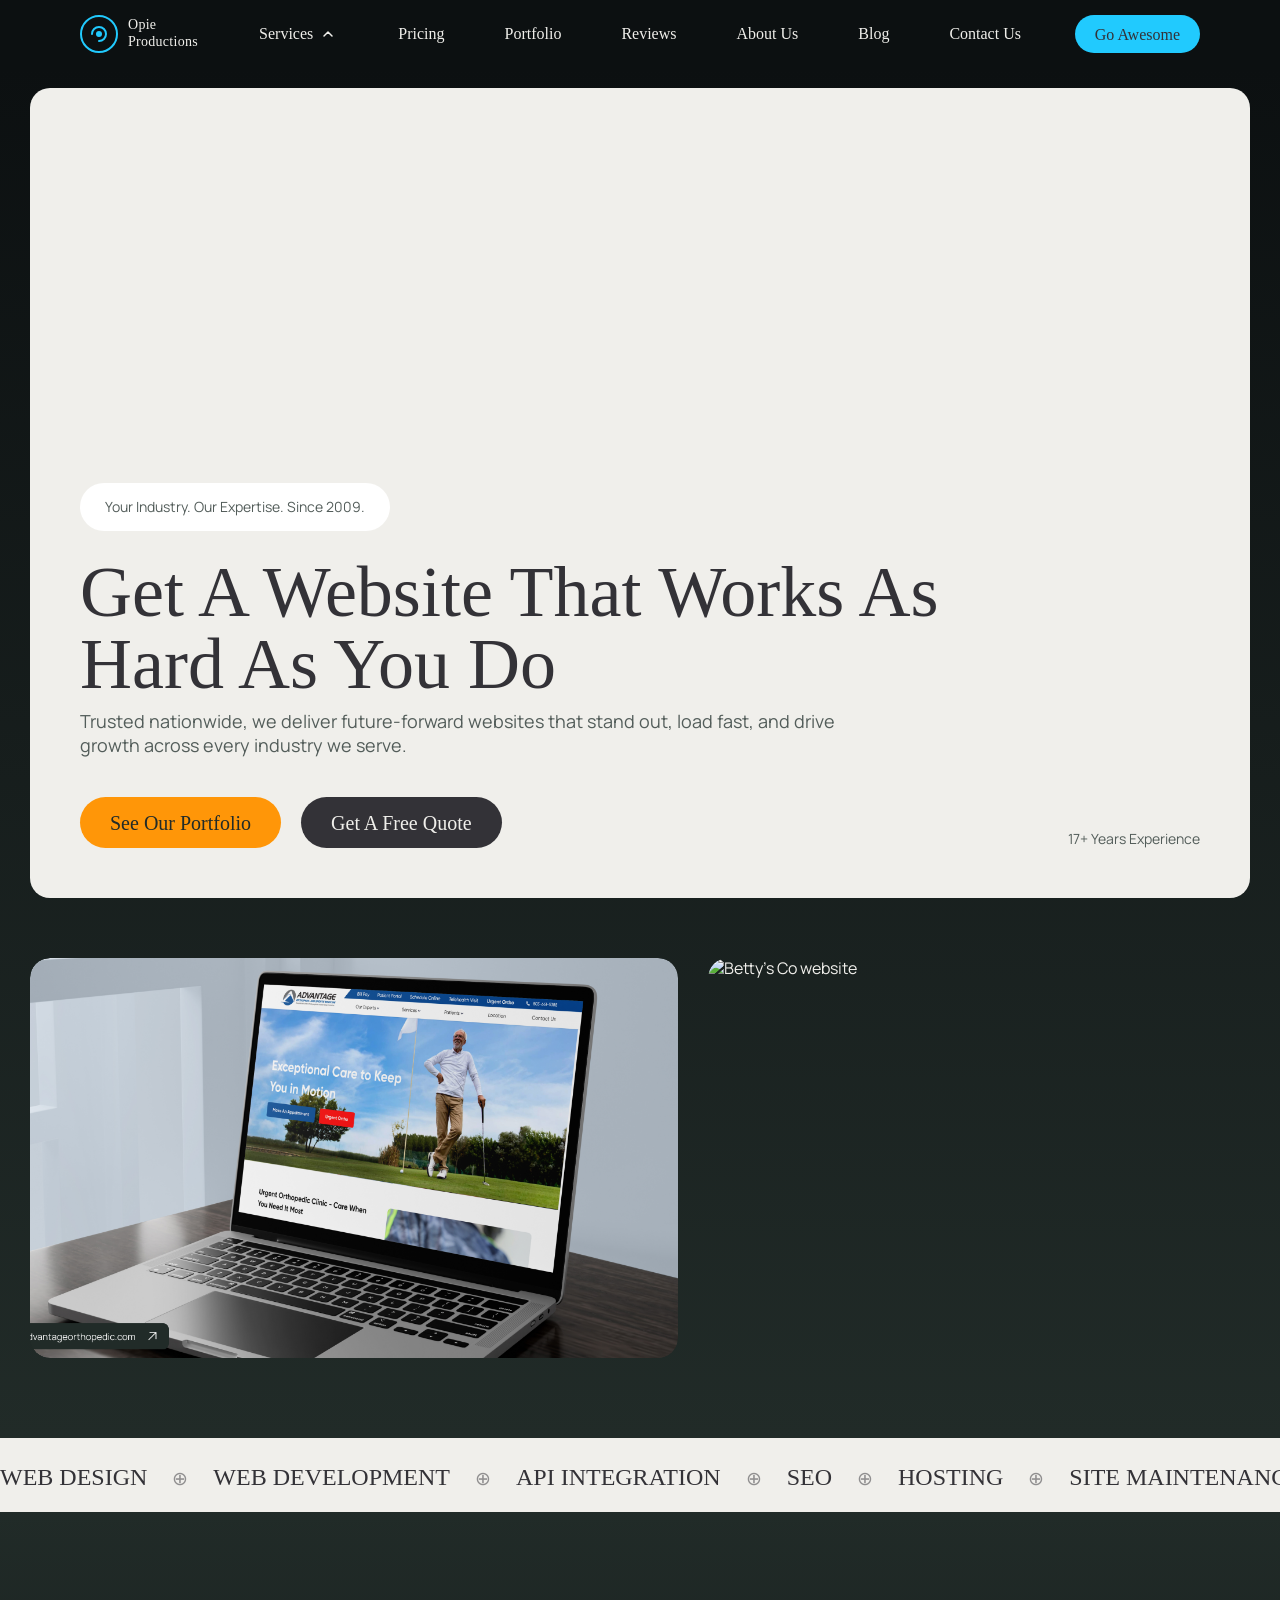
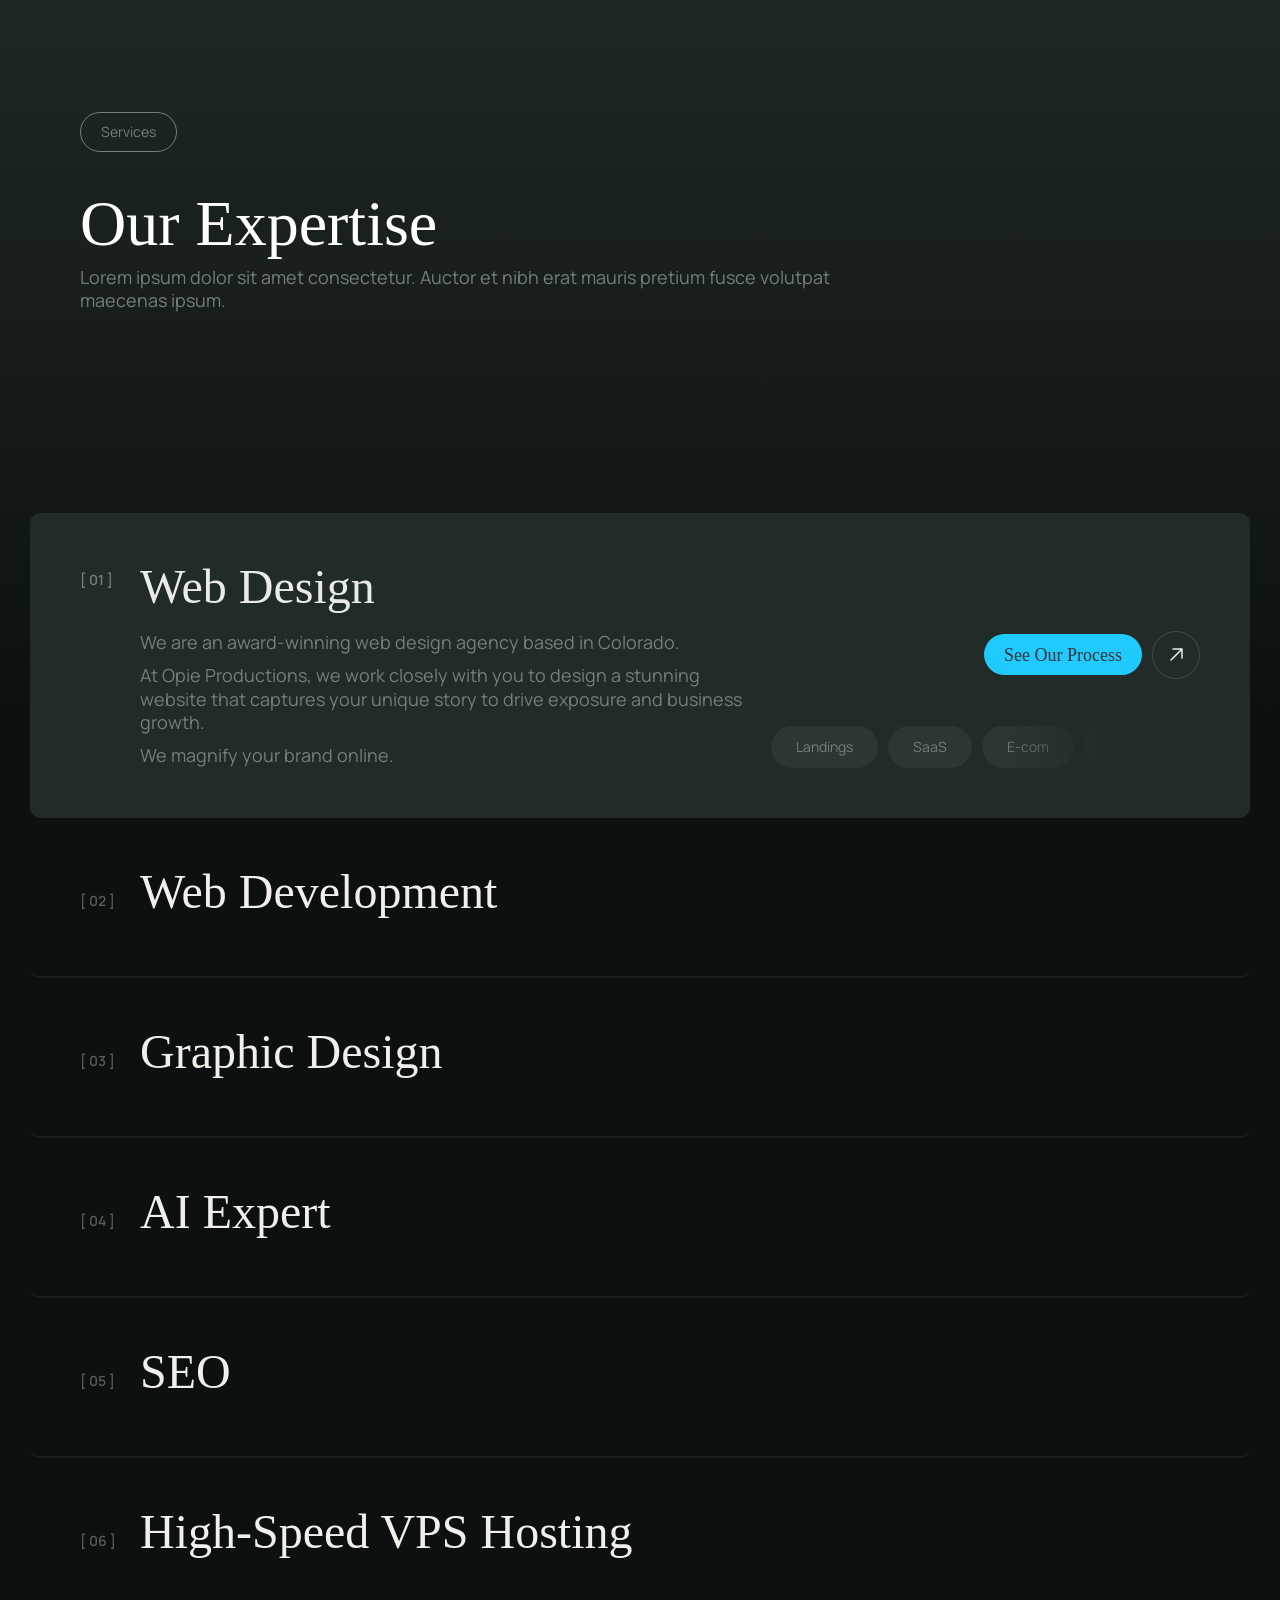
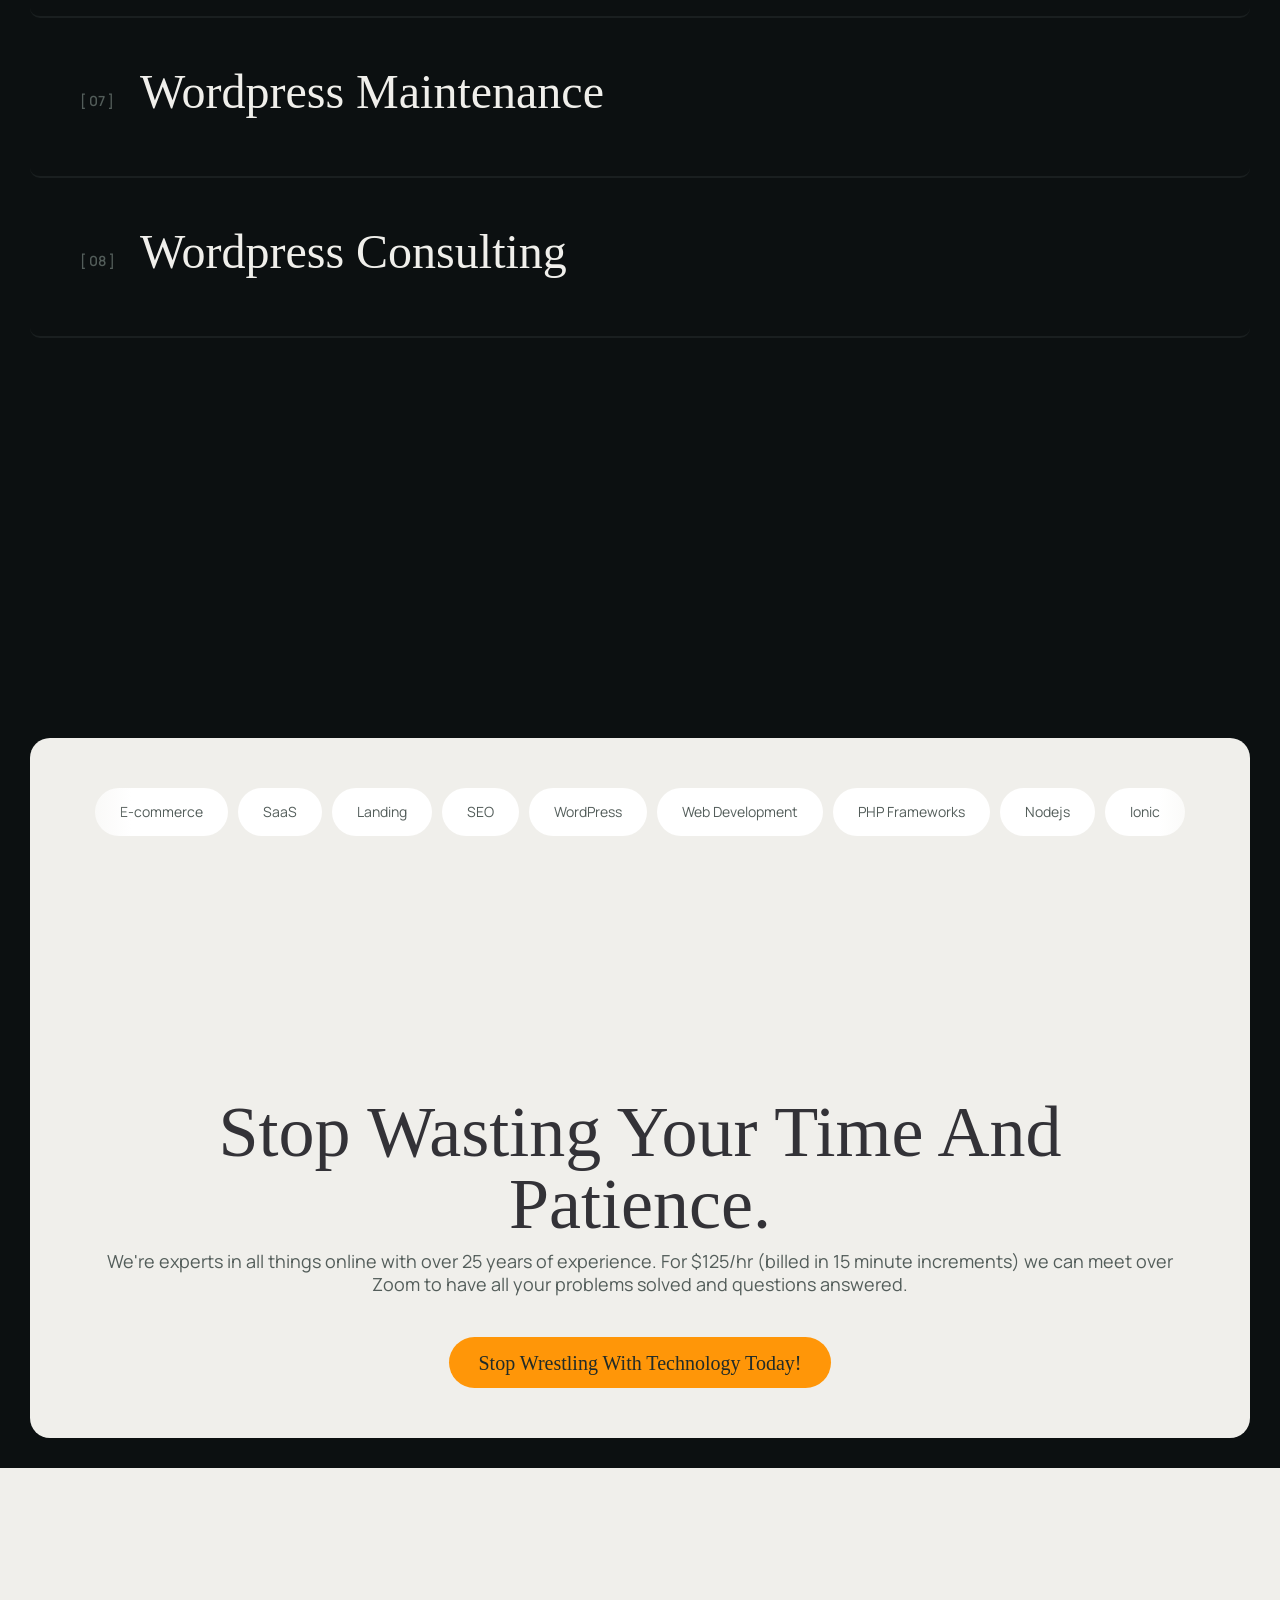
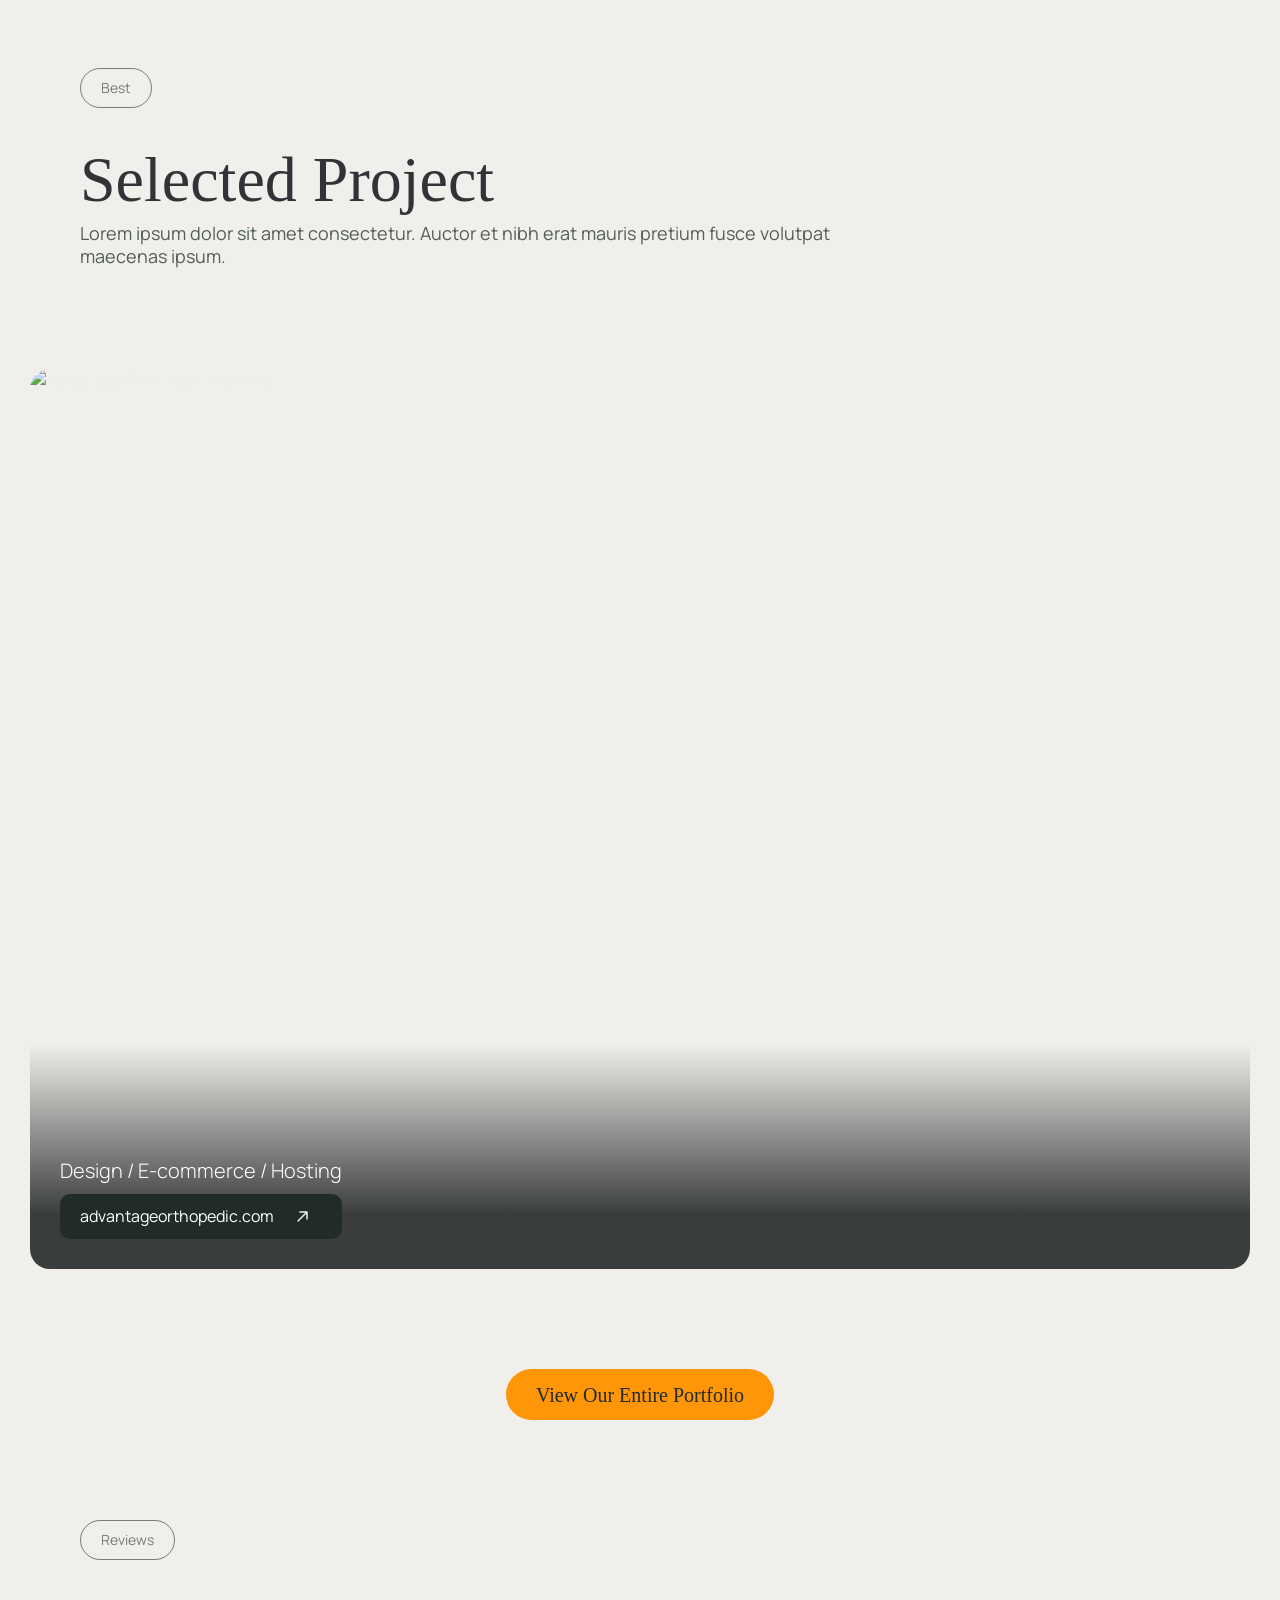
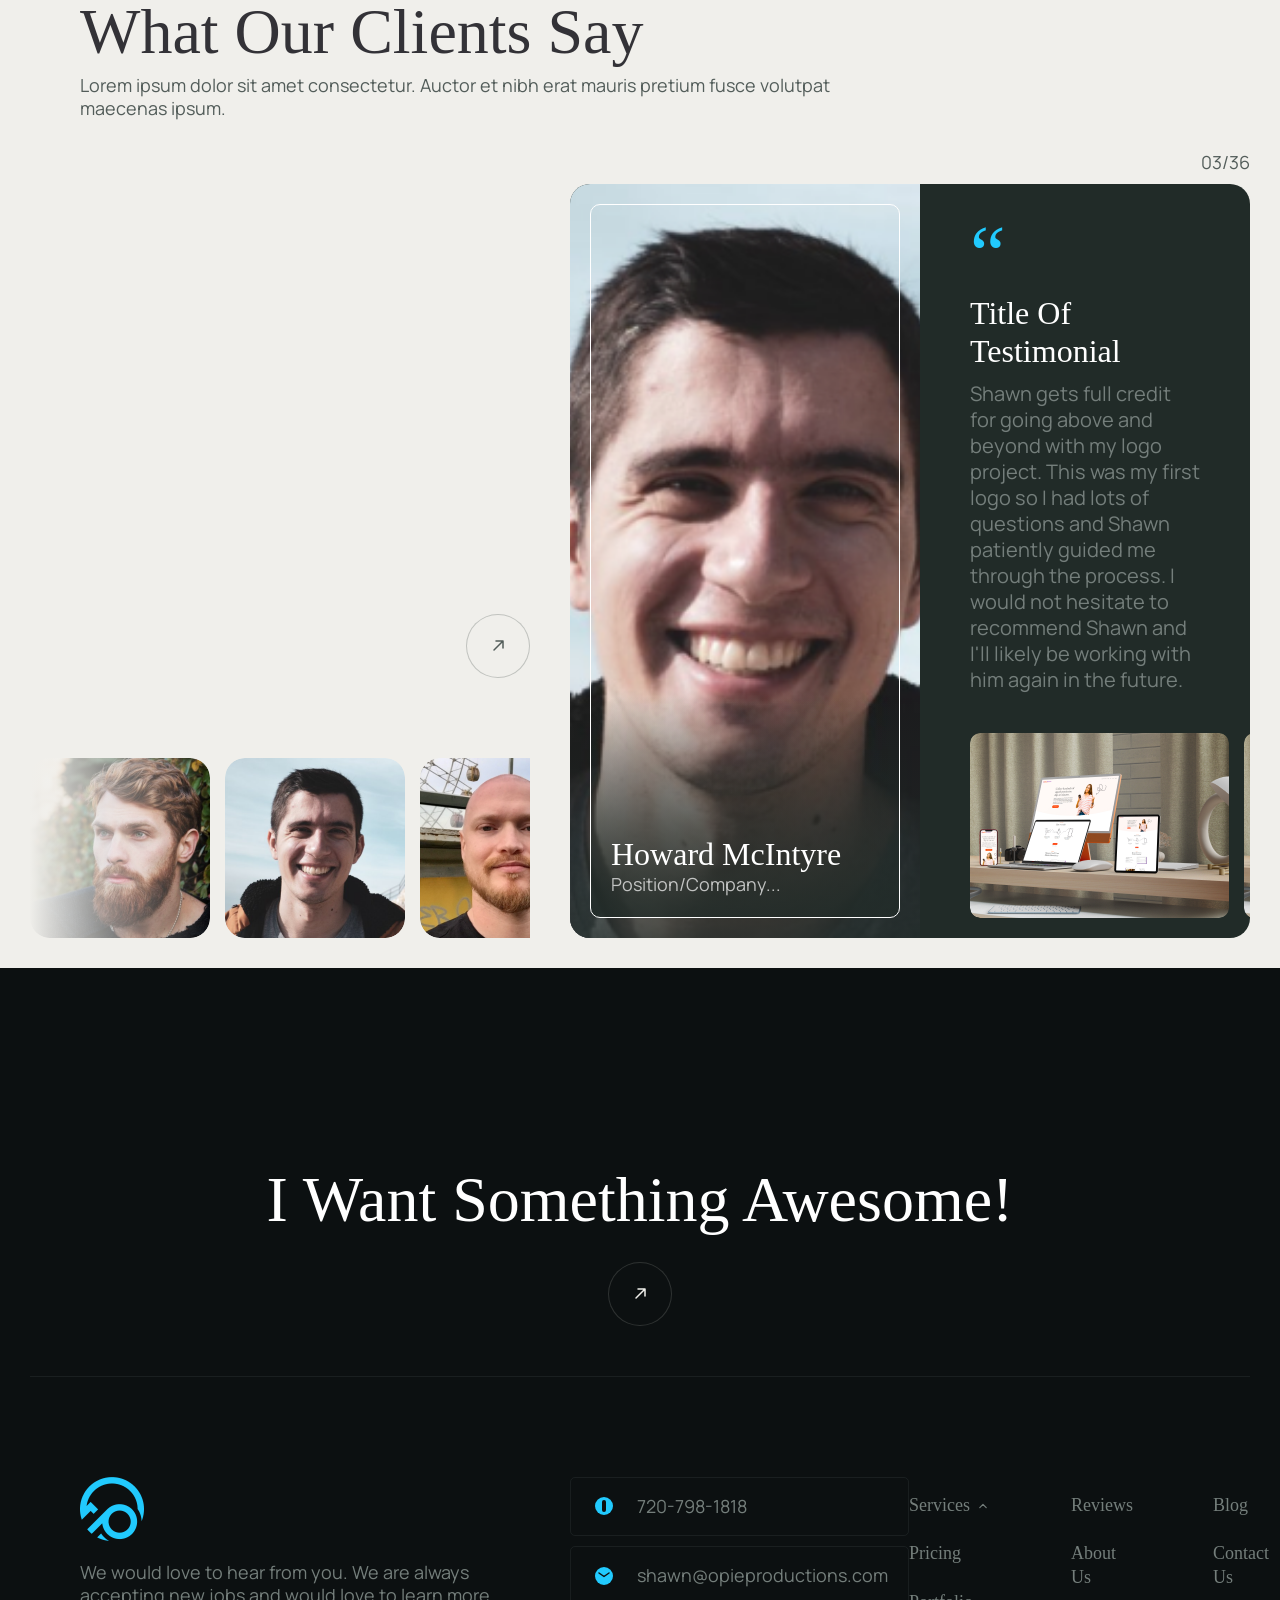
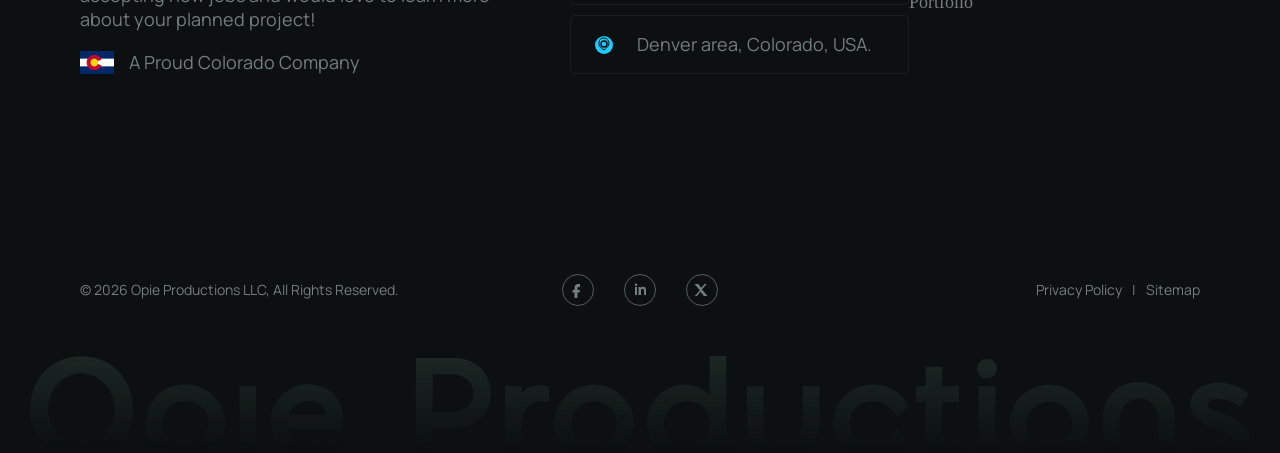
==== commit 718d16eb: "Add hover accordion with full content to all service sections" ====
--- a/index.html
+++ b/index.html
@@ -124,93 +124,221 @@
     </div>
 
     <div class="services-list">
-      <!-- Service 1 - Expanded -->
-      <div class="service service--expanded">
+      <!-- Service 1 - Web Design (expanded by default) -->
+      <div class="service service--expanded" data-service="1">
         <div class="service__number">[ 01 ]</div>
         <div class="service__content">
           <h3 class="service__title">Web Design</h3>
-          <div class="service__description">
-            <p>We are an award-winning web design agency based in Colorado.</p>
-            <p>At Opie Productions, we work closely with you to design a stunning website that captures your unique story to drive exposure and business growth.</p>
-            <p>We magnify your brand online.</p>
-          </div>
-        </div>
-        <div class="service__actions">
-          <div class="service__actions-top">
-            <a href="web-design.html" class="btn btn--cyan btn--sm">See our process</a>
-            <button class="arrow-btn"><svg width="13" height="13" viewBox="0 0 13 13" fill="none"><path d="M1 12L12 1M12 1H3M12 1v9" stroke="#f0efeb" stroke-width="1.5" stroke-linecap="round" stroke-linejoin="round"/></svg></button>
-          </div>
-          <div class="service__tags">
-            <span class="service__tag">Landings</span>
-            <span class="service__tag">SaaS</span>
-            <span class="service__tag">E-com</span>
-            <span class="service__tag">Corporate</span>
-            <div class="service__tags-fade"></div>
-          </div>
-        </div>
-      </div>
-
-      <!-- Service 2 -->
-      <a href="web-dev.html" class="service service--collapsed">
+          <div class="service__details">
+            <div class="service__description">
+              <p>We are an award-winning web design agency based in Colorado.</p>
+              <p>At Opie Productions, we work closely with you to design a stunning website that captures your unique story to drive exposure and business growth.</p>
+              <p>We magnify your brand online.</p>
+            </div>
+            <div class="service__actions">
+              <div class="service__actions-top">
+                <a href="web-design.html" class="btn btn--cyan btn--sm">See our process</a>
+                <a href="web-design.html" class="arrow-btn"><svg width="13" height="13" viewBox="0 0 13 13" fill="none"><path d="M1 12L12 1M12 1H3M12 1v9" stroke="#f0efeb" stroke-width="1.5" stroke-linecap="round" stroke-linejoin="round"/></svg></a>
+              </div>
+              <div class="service__tags">
+                <span class="service__tag">Landings</span>
+                <span class="service__tag">SaaS</span>
+                <span class="service__tag">E-com</span>
+                <span class="service__tag">Corporate</span>
+                <div class="service__tags-fade"></div>
+              </div>
+            </div>
+          </div>
+        </div>
+      </div>
+
+      <!-- Service 2 - Web Development -->
+      <div class="service service--collapsed" data-service="2">
         <div class="service__number">[ 02 ]</div>
         <div class="service__content">
           <h3 class="service__title">Web Development</h3>
-        </div>
-        <span class="arrow-btn arrow-btn--dark"><svg width="13" height="13" viewBox="0 0 13 13" fill="none"><path d="M1 12L12 1M12 1H3M12 1v9" stroke="#f0efeb" stroke-width="1.5" stroke-linecap="round" stroke-linejoin="round"/></svg></span>
-      </a>
-
-      <!-- Service 3 -->
-      <div class="service service--collapsed">
+          <div class="service__details">
+            <div class="service__description">
+              <p>Trusted since 2009, our Colorado team pairs award-winning design with reliable development. Every website we develop looks as good on phones as it does on desktops.</p>
+              <p>We primarily use Wordpress, the world's most trusted and used CMS platform, to craft your site but can do work in Wix or Squarespace too. We are experts in both visual builders (such as Divi, Elementor, Beaver Builder, WP Bakery, and others) and custom theme development.</p>
+              <p>Need more? We also specialize in PHP Frameworks (CakePHP, Codeigniter, Yii), Nodejs (Rest APIs with Loopback framework), Ionic 3/5/6, and Angular 9/10.</p>
+              <p>Have your own designer? No problem, we are a great teamplayer and can take a design you already have and bring it to the web.</p>
+            </div>
+            <div class="service__actions">
+              <div class="service__actions-top">
+                <a href="web-dev.html" class="btn btn--cyan btn--sm">Learn more</a>
+                <a href="web-dev.html" class="arrow-btn"><svg width="13" height="13" viewBox="0 0 13 13" fill="none"><path d="M1 12L12 1M12 1H3M12 1v9" stroke="#f0efeb" stroke-width="1.5" stroke-linecap="round" stroke-linejoin="round"/></svg></a>
+              </div>
+              <div class="service__tags">
+                <span class="service__tag">WordPress</span>
+                <span class="service__tag">Wix</span>
+                <span class="service__tag">Squarespace</span>
+                <span class="service__tag">PHP</span>
+                <span class="service__tag">Nodejs</span>
+                <div class="service__tags-fade"></div>
+              </div>
+            </div>
+          </div>
+        </div>
+      </div>
+
+      <!-- Service 3 - Graphic Design -->
+      <div class="service service--collapsed" data-service="3">
         <div class="service__number">[ 03 ]</div>
         <div class="service__content">
           <h3 class="service__title">Graphic Design</h3>
-        </div>
-        <button class="arrow-btn arrow-btn--dark"><svg width="13" height="13" viewBox="0 0 13 13" fill="none"><path d="M1 12L12 1M12 1H3M12 1v9" stroke="#f0efeb" stroke-width="1.5" stroke-linecap="round" stroke-linejoin="round"/></svg></button>
-      </div>
-
-      <!-- Service 4 -->
-      <div class="service service--collapsed">
+          <div class="service__details">
+            <div class="service__description">
+              <p>We create kick-ass products.</p>
+              <p>Our design solutions are sharp, effective, and always on-brand. That's why businesses turn to Opie Productions when they need results that count.</p>
+              <p>We offer everything from unique logo design to marketing materials with impeccable typography and imagery.</p>
+            </div>
+            <div class="service__actions">
+              <div class="service__actions-top">
+                <button class="arrow-btn"><svg width="13" height="13" viewBox="0 0 13 13" fill="none"><path d="M1 12L12 1M12 1H3M12 1v9" stroke="#f0efeb" stroke-width="1.5" stroke-linecap="round" stroke-linejoin="round"/></svg></button>
+              </div>
+              <div class="service__tags">
+                <span class="service__tag">Logo Design</span>
+                <span class="service__tag">Marketing</span>
+                <span class="service__tag">Typography</span>
+                <span class="service__tag">Branding</span>
+                <div class="service__tags-fade"></div>
+              </div>
+            </div>
+          </div>
+        </div>
+      </div>
+
+      <!-- Service 4 - AI Expert -->
+      <div class="service service--collapsed" data-service="4">
         <div class="service__number">[ 04 ]</div>
         <div class="service__content">
-          <h3 class="service__title">AI Resource</h3>
-        </div>
-        <button class="arrow-btn arrow-btn--dark"><svg width="13" height="13" viewBox="0 0 13 13" fill="none"><path d="M1 12L12 1M12 1H3M12 1v9" stroke="#f0efeb" stroke-width="1.5" stroke-linecap="round" stroke-linejoin="round"/></svg></button>
-      </div>
-
-      <!-- Service 5 -->
-      <a href="seo.html" class="service service--collapsed">
+          <h3 class="service__title">AI Expert</h3>
+          <div class="service__details">
+            <div class="service__description">
+              <p>Are you struggling to incorporate AI into your business and curious how AI can move from interesting to important?</p>
+              <p>We've been using AI for years now and have a deep knowledge of how to leverage the different models for you: ChatGPT / Gemini / Grok and Claude. Let us show you how AI can boost your business today.</p>
+            </div>
+            <div class="service__actions">
+              <div class="service__actions-top">
+                <button class="arrow-btn"><svg width="13" height="13" viewBox="0 0 13 13" fill="none"><path d="M1 12L12 1M12 1H3M12 1v9" stroke="#f0efeb" stroke-width="1.5" stroke-linecap="round" stroke-linejoin="round"/></svg></button>
+              </div>
+              <div class="service__tags">
+                <span class="service__tag">ChatGPT</span>
+                <span class="service__tag">Gemini</span>
+                <span class="service__tag">Grok</span>
+                <span class="service__tag">Claude</span>
+                <div class="service__tags-fade"></div>
+              </div>
+            </div>
+          </div>
+        </div>
+      </div>
+
+      <!-- Service 5 - SEO -->
+      <div class="service service--collapsed" data-service="5">
         <div class="service__number">[ 05 ]</div>
         <div class="service__content">
           <h3 class="service__title">SEO</h3>
-        </div>
-        <span class="arrow-btn arrow-btn--dark"><svg width="13" height="13" viewBox="0 0 13 13" fill="none"><path d="M1 12L12 1M12 1H3M12 1v9" stroke="#f0efeb" stroke-width="1.5" stroke-linecap="round" stroke-linejoin="round"/></svg></span>
-      </a>
-
-      <!-- Service 6 -->
-      <div class="service service--collapsed">
+          <div class="service__details">
+            <div class="service__description">
+              <p>We offer a standard SEO package to rank your website higher in search results.</p>
+              <p>Our package is $300/month and includes keyword research, blog submissions, and white-hat methods to build your visibility online.</p>
+            </div>
+            <div class="service__actions">
+              <div class="service__actions-top">
+                <a href="seo.html" class="btn btn--cyan btn--sm">Learn more</a>
+                <a href="seo.html" class="arrow-btn"><svg width="13" height="13" viewBox="0 0 13 13" fill="none"><path d="M1 12L12 1M12 1H3M12 1v9" stroke="#f0efeb" stroke-width="1.5" stroke-linecap="round" stroke-linejoin="round"/></svg></a>
+              </div>
+              <div class="service__tags">
+                <span class="service__tag">Keywords</span>
+                <span class="service__tag">Blog</span>
+                <span class="service__tag">White-hat SEO</span>
+                <span class="service__tag">$300/mo</span>
+                <div class="service__tags-fade"></div>
+              </div>
+            </div>
+          </div>
+        </div>
+      </div>
+
+      <!-- Service 6 - High-Speed VPS Hosting -->
+      <div class="service service--collapsed" data-service="6">
         <div class="service__number">[ 06 ]</div>
         <div class="service__content">
           <h3 class="service__title">High-Speed VPS Hosting</h3>
-        </div>
-        <button class="arrow-btn arrow-btn--dark"><svg width="13" height="13" viewBox="0 0 13 13" fill="none"><path d="M1 12L12 1M12 1H3M12 1v9" stroke="#f0efeb" stroke-width="1.5" stroke-linecap="round" stroke-linejoin="round"/></svg></button>
-      </div>
-
-      <!-- Service 7 -->
-      <div class="service service--collapsed">
+          <div class="service__details">
+            <div class="service__description">
+              <p>We also offer high-speed VPS hosting for only $25/month (billed yearly).</p>
+              <p>We can transfer your site to our network for you and have you up and running in no-time!</p>
+            </div>
+            <div class="service__actions">
+              <div class="service__actions-top">
+                <button class="arrow-btn"><svg width="13" height="13" viewBox="0 0 13 13" fill="none"><path d="M1 12L12 1M12 1H3M12 1v9" stroke="#f0efeb" stroke-width="1.5" stroke-linecap="round" stroke-linejoin="round"/></svg></button>
+              </div>
+              <div class="service__tags">
+                <span class="service__tag">VPS</span>
+                <span class="service__tag">Transfer</span>
+                <span class="service__tag">Setup</span>
+                <span class="service__tag">$25/mo</span>
+                <div class="service__tags-fade"></div>
+              </div>
+            </div>
+          </div>
+        </div>
+      </div>
+
+      <!-- Service 7 - WordPress Maintenance -->
+      <div class="service service--collapsed" data-service="7">
         <div class="service__number">[ 07 ]</div>
         <div class="service__content">
           <h3 class="service__title">Wordpress Maintenance</h3>
-        </div>
-        <button class="arrow-btn arrow-btn--dark"><svg width="13" height="13" viewBox="0 0 13 13" fill="none"><path d="M1 12L12 1M12 1H3M12 1v9" stroke="#f0efeb" stroke-width="1.5" stroke-linecap="round" stroke-linejoin="round"/></svg></button>
-      </div>
-
-      <!-- Service 8 -->
-      <div class="service service--collapsed">
+          <div class="service__details">
+            <div class="service__description">
+              <p>On average, 30,000 websites are hacked every day.</p>
+              <p>Keep your business safe and worry-free for only $50/month (billed yearly). You can have peace of mind that your plugins are updated, your security is monitored and your site is backed up regularly.</p>
+            </div>
+            <div class="service__actions">
+              <div class="service__actions-top">
+                <button class="arrow-btn"><svg width="13" height="13" viewBox="0 0 13 13" fill="none"><path d="M1 12L12 1M12 1H3M12 1v9" stroke="#f0efeb" stroke-width="1.5" stroke-linecap="round" stroke-linejoin="round"/></svg></button>
+              </div>
+              <div class="service__tags">
+                <span class="service__tag">Security</span>
+                <span class="service__tag">Backups</span>
+                <span class="service__tag">Updates</span>
+                <span class="service__tag">$50/mo</span>
+                <div class="service__tags-fade"></div>
+              </div>
+            </div>
+          </div>
+        </div>
+      </div>
+
+      <!-- Service 8 - WordPress Consulting -->
+      <div class="service service--collapsed" data-service="8">
         <div class="service__number">[ 08 ]</div>
         <div class="service__content">
           <h3 class="service__title">Wordpress Consulting</h3>
-        </div>
-        <button class="arrow-btn arrow-btn--dark"><svg width="13" height="13" viewBox="0 0 13 13" fill="none"><path d="M1 12L12 1M12 1H3M12 1v9" stroke="#f0efeb" stroke-width="1.5" stroke-linecap="round" stroke-linejoin="round"/></svg></button>
+          <div class="service__details">
+            <div class="service__description">
+              <p>Why spend hours googling your questions and watching endless Youtube videos when you can get quick personalized support and specific answers?</p>
+              <p>Stop wasting your time and patience.</p>
+              <p>We're experts in all things online with over 25 years of experience. For $125/hr (billed in 15 minute increments) we can meet over Zoom to have all your problems solved and questions answered.</p>
+            </div>
+            <div class="service__actions">
+              <div class="service__actions-top">
+                <button class="arrow-btn"><svg width="13" height="13" viewBox="0 0 13 13" fill="none"><path d="M1 12L12 1M12 1H3M12 1v9" stroke="#f0efeb" stroke-width="1.5" stroke-linecap="round" stroke-linejoin="round"/></svg></button>
+              </div>
+              <div class="service__tags">
+                <span class="service__tag">Zoom</span>
+                <span class="service__tag">Support</span>
+                <span class="service__tag">Training</span>
+                <span class="service__tag">$125/hr</span>
+                <div class="service__tags-fade"></div>
+              </div>
+            </div>
+          </div>
+        </div>
       </div>
     </div>
 
--- a/css/styles.css
+++ b/css/styles.css
@@ -471,11 +471,13 @@
   align-items: flex-start;
   padding: 50px;
   width: 100%;
+  border-radius: 10px;
+  transition: background-color 0.4s ease;
+  text-decoration: none;
 }
 
 .service--expanded {
   background-color: var(--dark-green);
-  border-radius: 10px;
 }
 
 .service--collapsed {
@@ -527,11 +529,30 @@
   opacity: 1;
 }
 
+/* Details wrapper for smooth expand/collapse */
+.service__details {
+  display: flex;
+  align-items: flex-start;
+  gap: 20px;
+  overflow: hidden;
+  max-height: 0;
+  opacity: 0;
+  transition: max-height 0.5s ease, opacity 0.4s ease, margin-top 0.4s ease;
+  margin-top: 0;
+}
+
+.service--expanded .service__details {
+  max-height: 400px;
+  opacity: 1;
+  margin-top: 10px;
+}
+
 .service__description {
   font-family: var(--font-body);
   font-size: 18px;
   line-height: 1.3;
   color: var(--muted);
+  flex: 1;
 }
 
 .service__description p {
@@ -570,6 +591,7 @@
   font-family: var(--font-body);
   font-size: 14px;
   color: var(--muted);
+  white-space: nowrap;
 }
 
 .service__tags-fade {
@@ -1296,11 +1318,12 @@
   .service__title {
     font-size: 36px;
   }
+  .service__details {
+    flex-direction: column;
+  }
   .service__actions {
-    display: none;
-  }
-  .service--expanded .service__actions {
-    display: flex;
+    align-self: flex-start;
+    width: 100%;
   }
   .cta-card {
     height: auto;
@@ -1401,6 +1424,16 @@
     font-size: 28px;
   }
   .service__number {
+    display: none;
+  }
+  .service__details {
+    flex-direction: column;
+    gap: 15px;
+  }
+  .service__tags {
+    flex-wrap: wrap;
+  }
+  .service__tags-fade {
     display: none;
   }
   .cta-card {
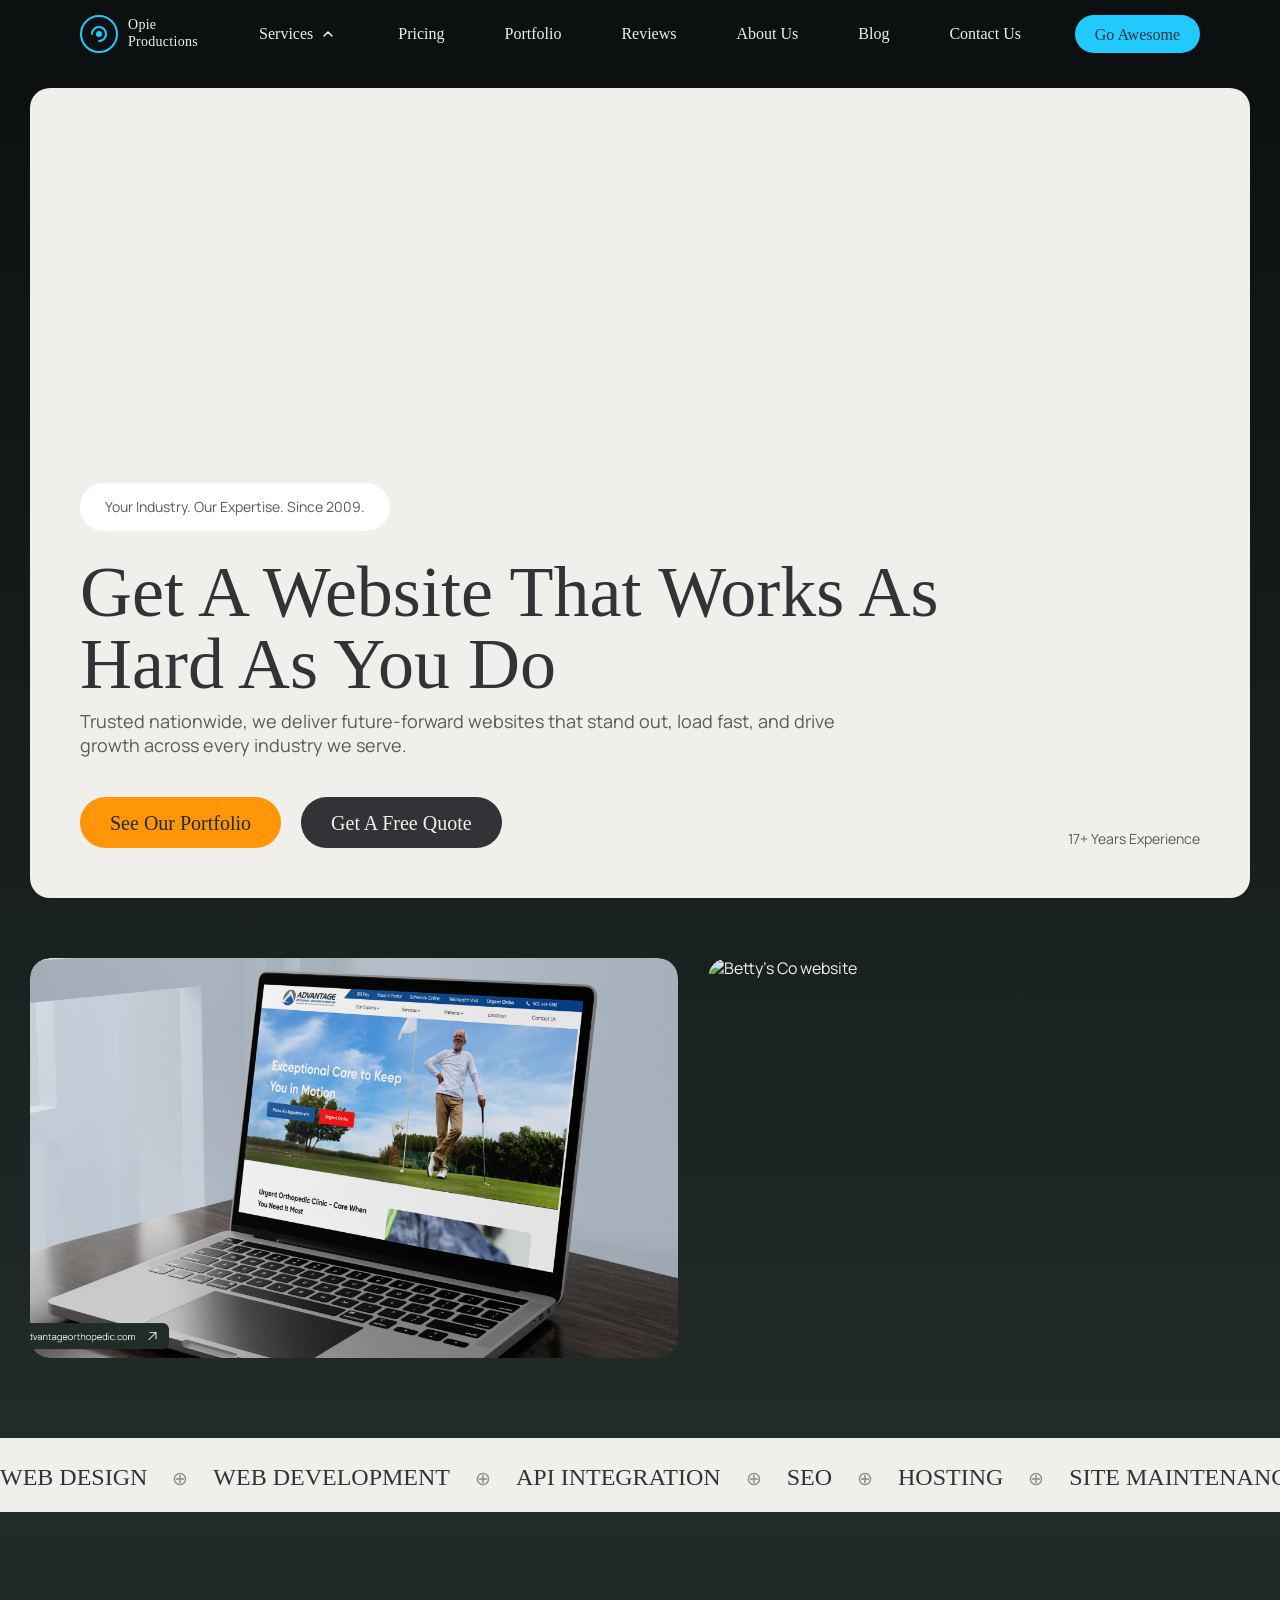
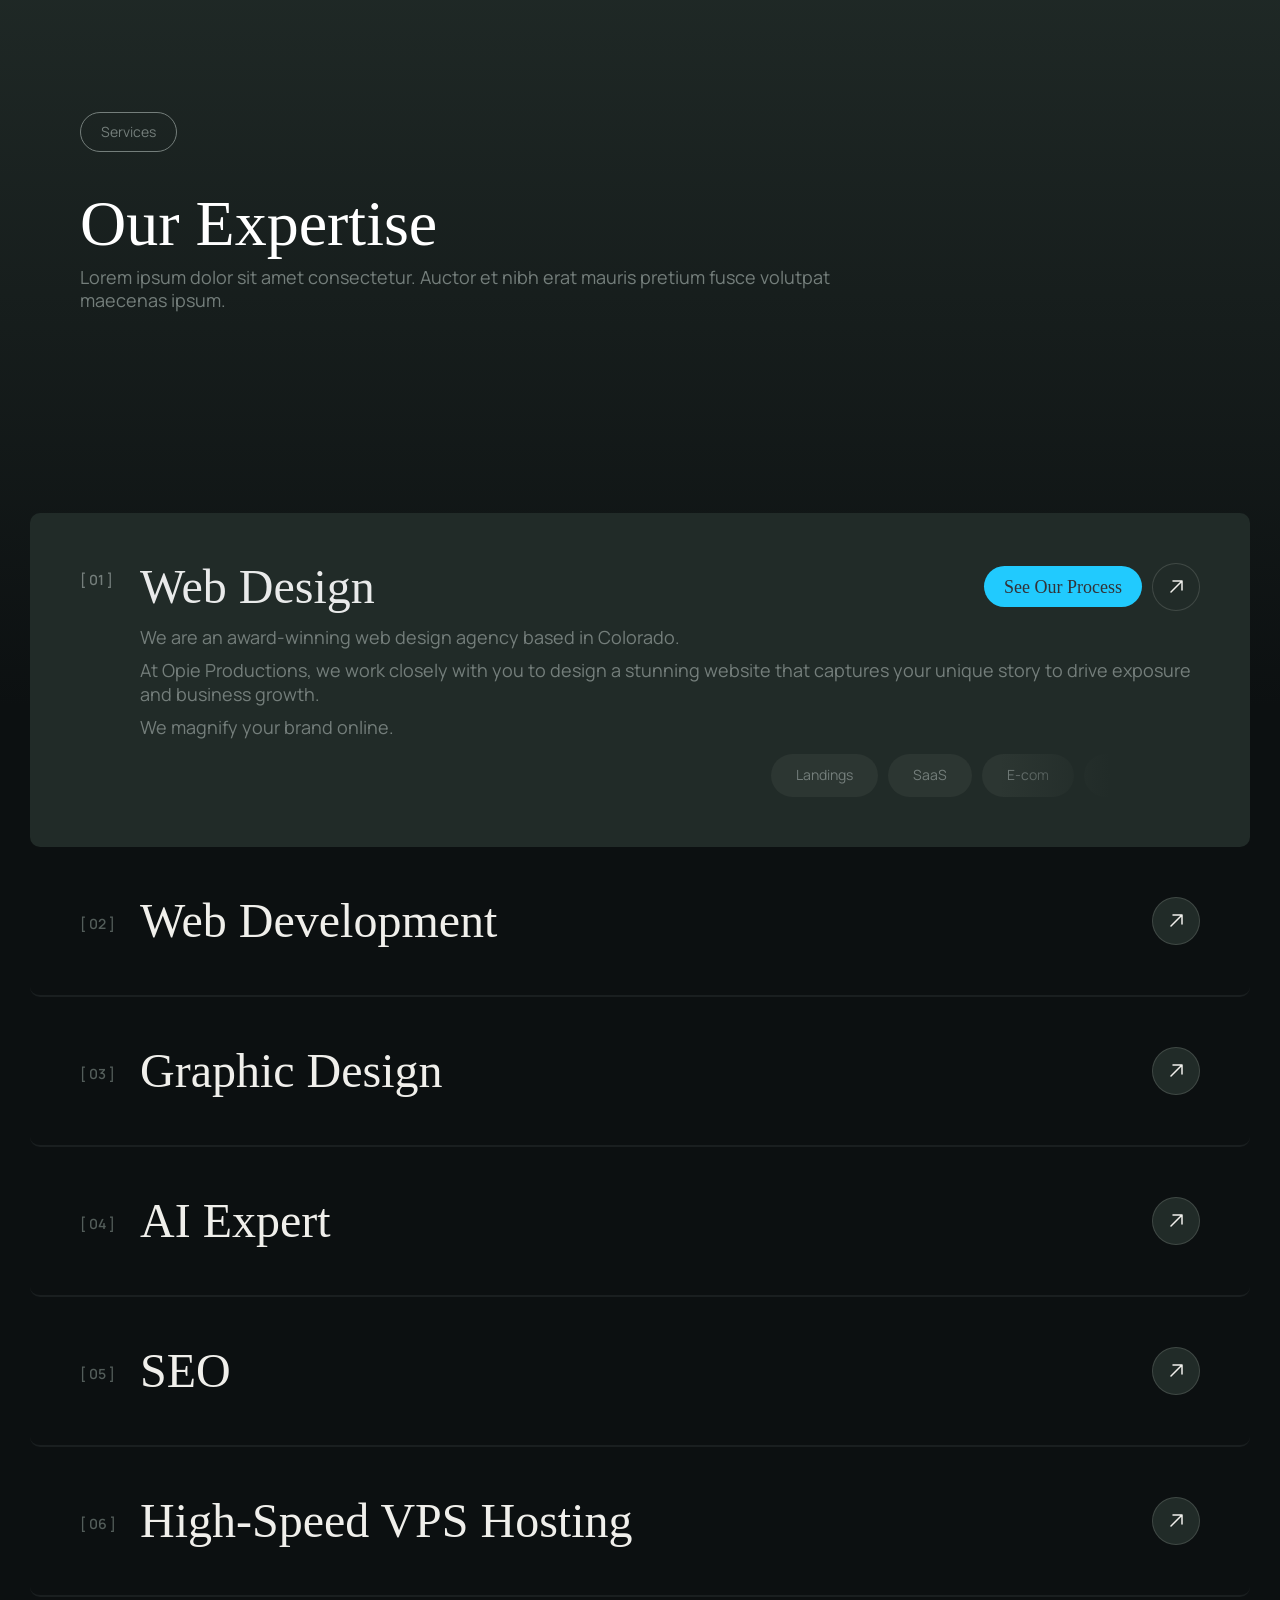
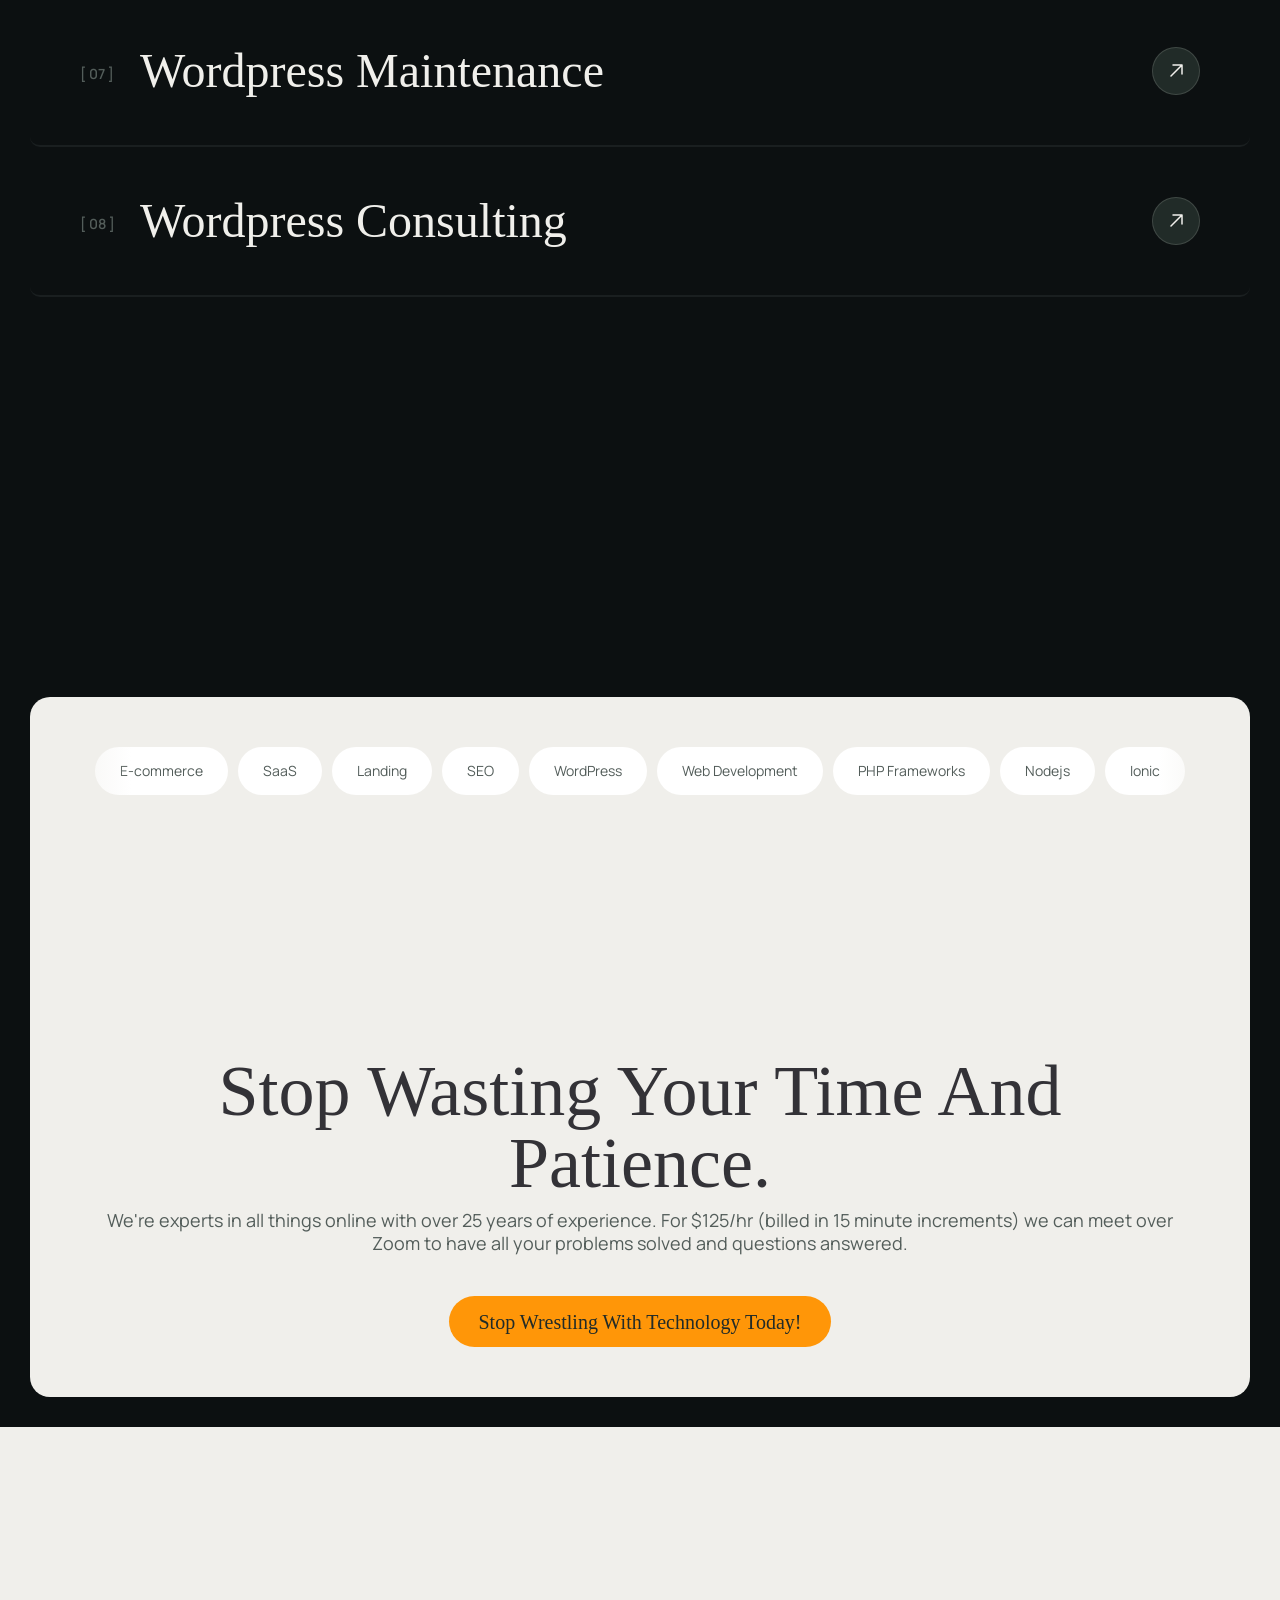
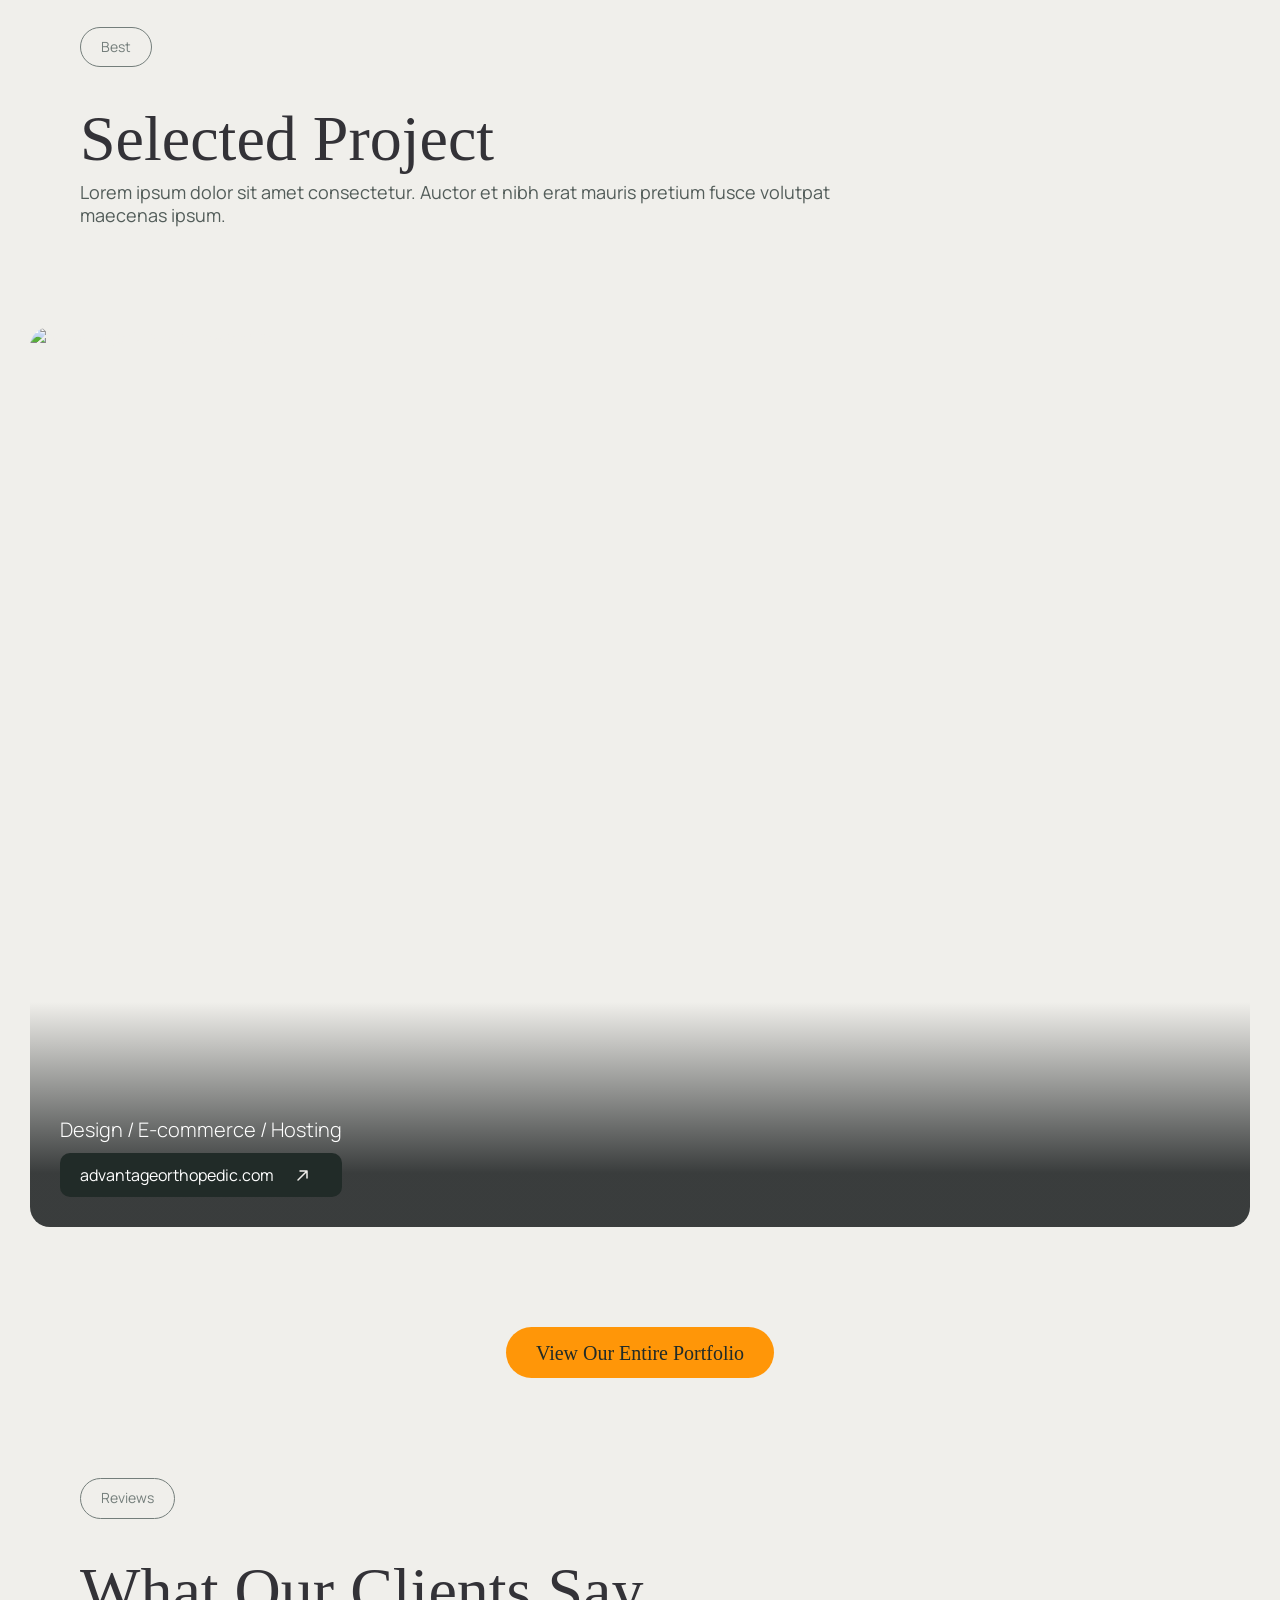
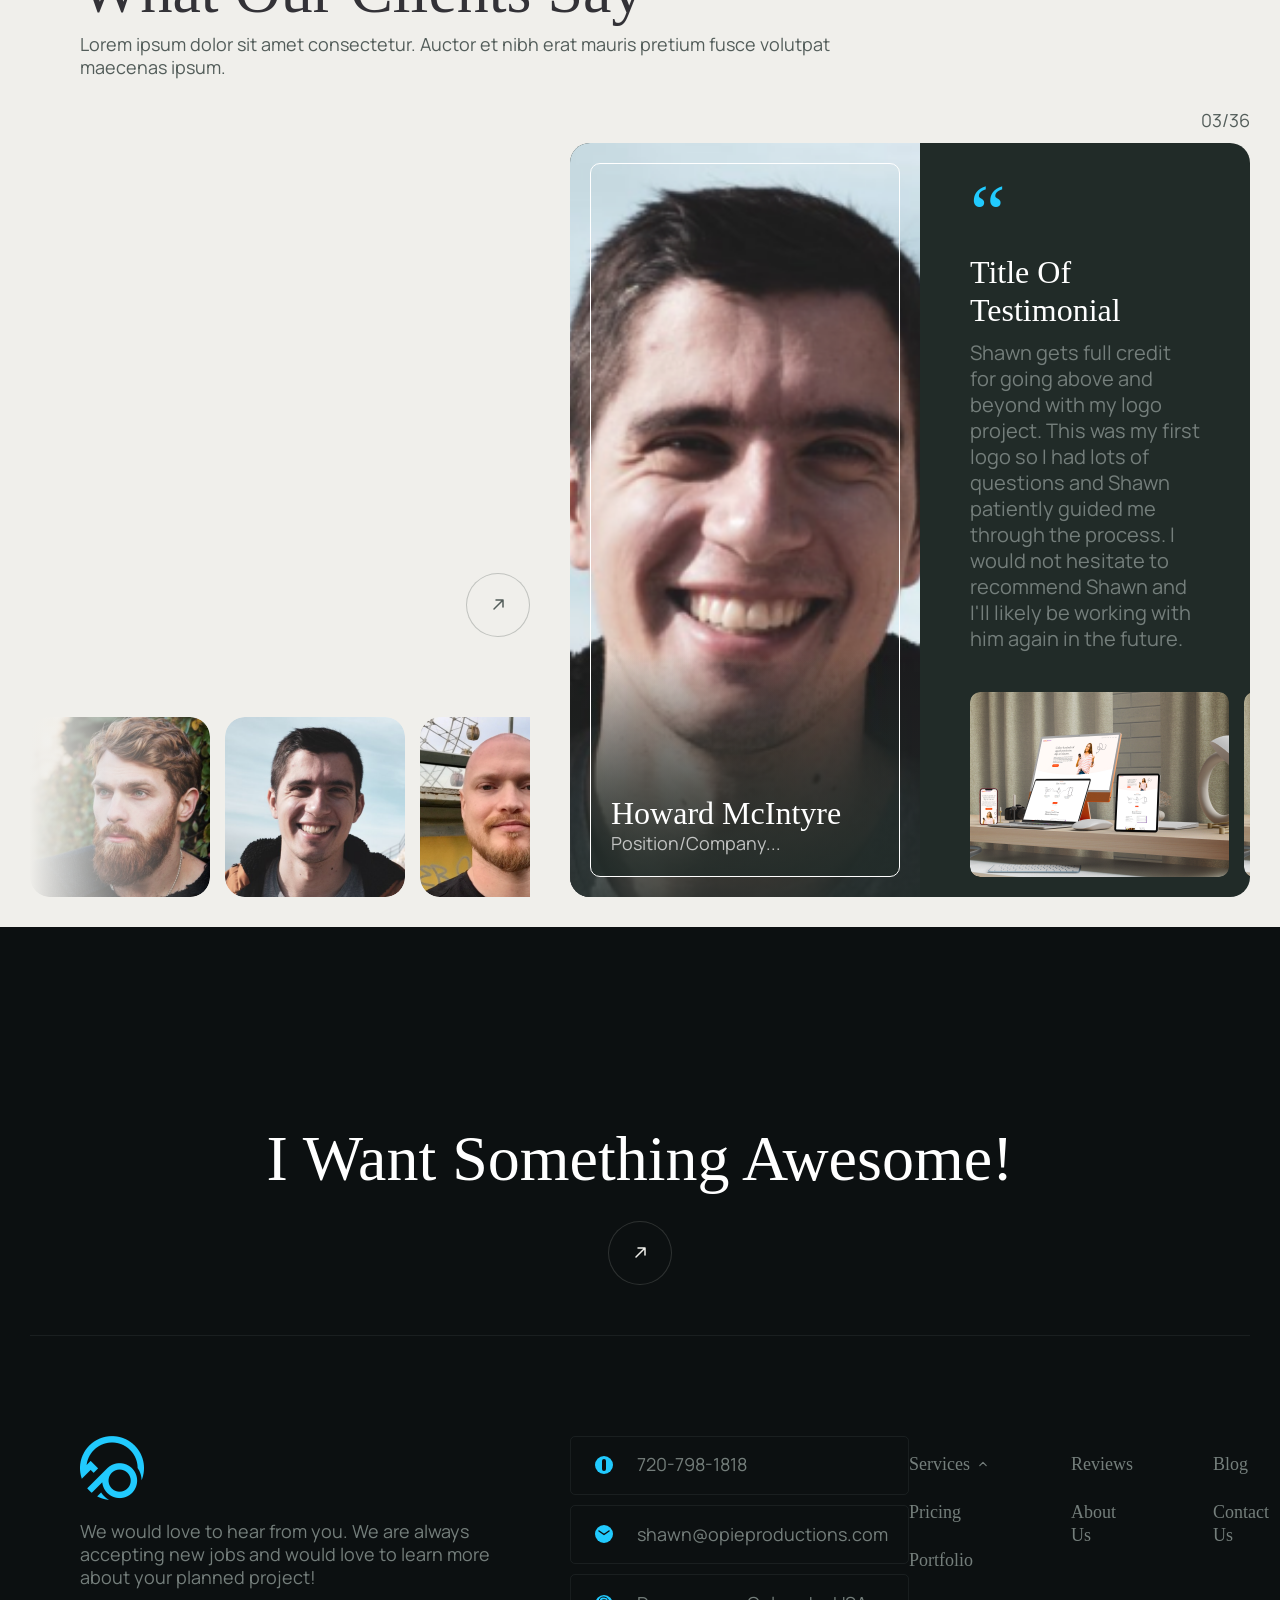
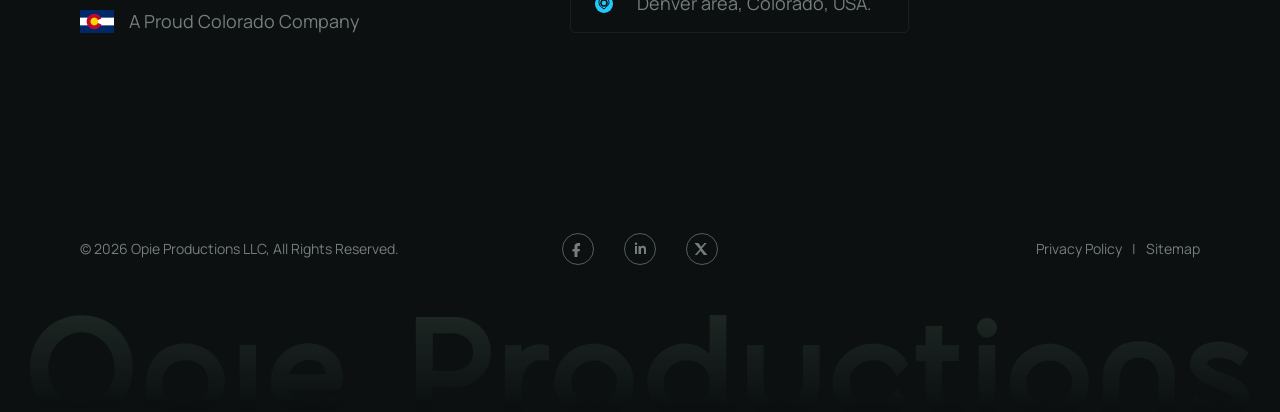
==== commit eefa68ee: "Fix service alignment: title, button and arrow on same row" ====
--- a/index.html
+++ b/index.html
@@ -26,7 +26,12 @@
     <div class="nav__links">
       <div class="nav__dropdown">
         <span>Services</span>
-        <svg width="20" height="20" viewBox="0 0 20 20" fill="none"><path d="M6 12l4-4 4 4" stroke="#f0efeb" stroke-width="1.5" stroke-linecap="round" stroke-linejoin="round"/></svg>
+        <svg class="nav__dropdown-arrow" width="20" height="20" viewBox="0 0 20 20" fill="none"><path d="M6 12l4-4 4 4" stroke="#f0efeb" stroke-width="1.5" stroke-linecap="round" stroke-linejoin="round"/></svg>
+        <div class="nav__dropdown-menu">
+          <a href="web-design.html" class="nav__dropdown-item">Web Design</a>
+          <a href="web-dev.html" class="nav__dropdown-item">Web Development</a>
+          <a href="seo.html" class="nav__dropdown-item">SEO</a>
+        </div>
       </div>
       <a href="pricing.html">Pricing</a>
       <a href="portfolio.html">Portfolio</a>
@@ -127,26 +132,26 @@
       <!-- Service 1 - Web Design (expanded by default) -->
       <div class="service service--expanded" data-service="1">
         <div class="service__number">[ 01 ]</div>
-        <div class="service__content">
-          <h3 class="service__title">Web Design</h3>
+        <div class="service__body">
+          <div class="service__header">
+            <h3 class="service__title">Web Design</h3>
+            <div class="service__actions-top">
+              <a href="web-design.html" class="btn btn--cyan btn--sm">See our process</a>
+              <a href="web-design.html" class="arrow-btn"><svg width="13" height="13" viewBox="0 0 13 13" fill="none"><path d="M1 12L12 1M12 1H3M12 1v9" stroke="#f0efeb" stroke-width="1.5" stroke-linecap="round" stroke-linejoin="round"/></svg></a>
+            </div>
+          </div>
           <div class="service__details">
             <div class="service__description">
               <p>We are an award-winning web design agency based in Colorado.</p>
               <p>At Opie Productions, we work closely with you to design a stunning website that captures your unique story to drive exposure and business growth.</p>
               <p>We magnify your brand online.</p>
             </div>
-            <div class="service__actions">
-              <div class="service__actions-top">
-                <a href="web-design.html" class="btn btn--cyan btn--sm">See our process</a>
-                <a href="web-design.html" class="arrow-btn"><svg width="13" height="13" viewBox="0 0 13 13" fill="none"><path d="M1 12L12 1M12 1H3M12 1v9" stroke="#f0efeb" stroke-width="1.5" stroke-linecap="round" stroke-linejoin="round"/></svg></a>
-              </div>
-              <div class="service__tags">
-                <span class="service__tag">Landings</span>
-                <span class="service__tag">SaaS</span>
-                <span class="service__tag">E-com</span>
-                <span class="service__tag">Corporate</span>
-                <div class="service__tags-fade"></div>
-              </div>
+            <div class="service__tags">
+              <span class="service__tag">Landings</span>
+              <span class="service__tag">SaaS</span>
+              <span class="service__tag">E-com</span>
+              <span class="service__tag">Corporate</span>
+              <div class="service__tags-fade"></div>
             </div>
           </div>
         </div>
@@ -155,8 +160,14 @@
       <!-- Service 2 - Web Development -->
       <div class="service service--collapsed" data-service="2">
         <div class="service__number">[ 02 ]</div>
-        <div class="service__content">
-          <h3 class="service__title">Web Development</h3>
+        <div class="service__body">
+          <div class="service__header">
+            <h3 class="service__title">Web Development</h3>
+            <div class="service__actions-top">
+              <a href="web-dev.html" class="btn btn--cyan btn--sm">Learn more</a>
+              <a href="web-dev.html" class="arrow-btn"><svg width="13" height="13" viewBox="0 0 13 13" fill="none"><path d="M1 12L12 1M12 1H3M12 1v9" stroke="#f0efeb" stroke-width="1.5" stroke-linecap="round" stroke-linejoin="round"/></svg></a>
+            </div>
+          </div>
           <div class="service__details">
             <div class="service__description">
               <p>Trusted since 2009, our Colorado team pairs award-winning design with reliable development. Every website we develop looks as good on phones as it does on desktops.</p>
@@ -164,19 +175,13 @@
               <p>Need more? We also specialize in PHP Frameworks (CakePHP, Codeigniter, Yii), Nodejs (Rest APIs with Loopback framework), Ionic 3/5/6, and Angular 9/10.</p>
               <p>Have your own designer? No problem, we are a great teamplayer and can take a design you already have and bring it to the web.</p>
             </div>
-            <div class="service__actions">
-              <div class="service__actions-top">
-                <a href="web-dev.html" class="btn btn--cyan btn--sm">Learn more</a>
-                <a href="web-dev.html" class="arrow-btn"><svg width="13" height="13" viewBox="0 0 13 13" fill="none"><path d="M1 12L12 1M12 1H3M12 1v9" stroke="#f0efeb" stroke-width="1.5" stroke-linecap="round" stroke-linejoin="round"/></svg></a>
-              </div>
-              <div class="service__tags">
-                <span class="service__tag">WordPress</span>
-                <span class="service__tag">Wix</span>
-                <span class="service__tag">Squarespace</span>
-                <span class="service__tag">PHP</span>
-                <span class="service__tag">Nodejs</span>
-                <div class="service__tags-fade"></div>
-              </div>
+            <div class="service__tags">
+              <span class="service__tag">WordPress</span>
+              <span class="service__tag">Wix</span>
+              <span class="service__tag">Squarespace</span>
+              <span class="service__tag">PHP</span>
+              <span class="service__tag">Nodejs</span>
+              <div class="service__tags-fade"></div>
             </div>
           </div>
         </div>
@@ -185,25 +190,25 @@
       <!-- Service 3 - Graphic Design -->
       <div class="service service--collapsed" data-service="3">
         <div class="service__number">[ 03 ]</div>
-        <div class="service__content">
-          <h3 class="service__title">Graphic Design</h3>
+        <div class="service__body">
+          <div class="service__header">
+            <h3 class="service__title">Graphic Design</h3>
+            <div class="service__actions-top">
+              <button class="arrow-btn"><svg width="13" height="13" viewBox="0 0 13 13" fill="none"><path d="M1 12L12 1M12 1H3M12 1v9" stroke="#f0efeb" stroke-width="1.5" stroke-linecap="round" stroke-linejoin="round"/></svg></button>
+            </div>
+          </div>
           <div class="service__details">
             <div class="service__description">
               <p>We create kick-ass products.</p>
               <p>Our design solutions are sharp, effective, and always on-brand. That's why businesses turn to Opie Productions when they need results that count.</p>
               <p>We offer everything from unique logo design to marketing materials with impeccable typography and imagery.</p>
             </div>
-            <div class="service__actions">
-              <div class="service__actions-top">
-                <button class="arrow-btn"><svg width="13" height="13" viewBox="0 0 13 13" fill="none"><path d="M1 12L12 1M12 1H3M12 1v9" stroke="#f0efeb" stroke-width="1.5" stroke-linecap="round" stroke-linejoin="round"/></svg></button>
-              </div>
-              <div class="service__tags">
-                <span class="service__tag">Logo Design</span>
-                <span class="service__tag">Marketing</span>
-                <span class="service__tag">Typography</span>
-                <span class="service__tag">Branding</span>
-                <div class="service__tags-fade"></div>
-              </div>
+            <div class="service__tags">
+              <span class="service__tag">Logo Design</span>
+              <span class="service__tag">Marketing</span>
+              <span class="service__tag">Typography</span>
+              <span class="service__tag">Branding</span>
+              <div class="service__tags-fade"></div>
             </div>
           </div>
         </div>
@@ -212,24 +217,24 @@
       <!-- Service 4 - AI Expert -->
       <div class="service service--collapsed" data-service="4">
         <div class="service__number">[ 04 ]</div>
-        <div class="service__content">
-          <h3 class="service__title">AI Expert</h3>
+        <div class="service__body">
+          <div class="service__header">
+            <h3 class="service__title">AI Expert</h3>
+            <div class="service__actions-top">
+              <button class="arrow-btn"><svg width="13" height="13" viewBox="0 0 13 13" fill="none"><path d="M1 12L12 1M12 1H3M12 1v9" stroke="#f0efeb" stroke-width="1.5" stroke-linecap="round" stroke-linejoin="round"/></svg></button>
+            </div>
+          </div>
           <div class="service__details">
             <div class="service__description">
               <p>Are you struggling to incorporate AI into your business and curious how AI can move from interesting to important?</p>
               <p>We've been using AI for years now and have a deep knowledge of how to leverage the different models for you: ChatGPT / Gemini / Grok and Claude. Let us show you how AI can boost your business today.</p>
             </div>
-            <div class="service__actions">
-              <div class="service__actions-top">
-                <button class="arrow-btn"><svg width="13" height="13" viewBox="0 0 13 13" fill="none"><path d="M1 12L12 1M12 1H3M12 1v9" stroke="#f0efeb" stroke-width="1.5" stroke-linecap="round" stroke-linejoin="round"/></svg></button>
-              </div>
-              <div class="service__tags">
-                <span class="service__tag">ChatGPT</span>
-                <span class="service__tag">Gemini</span>
-                <span class="service__tag">Grok</span>
-                <span class="service__tag">Claude</span>
-                <div class="service__tags-fade"></div>
-              </div>
+            <div class="service__tags">
+              <span class="service__tag">ChatGPT</span>
+              <span class="service__tag">Gemini</span>
+              <span class="service__tag">Grok</span>
+              <span class="service__tag">Claude</span>
+              <div class="service__tags-fade"></div>
             </div>
           </div>
         </div>
@@ -238,25 +243,25 @@
       <!-- Service 5 - SEO -->
       <div class="service service--collapsed" data-service="5">
         <div class="service__number">[ 05 ]</div>
-        <div class="service__content">
-          <h3 class="service__title">SEO</h3>
+        <div class="service__body">
+          <div class="service__header">
+            <h3 class="service__title">SEO</h3>
+            <div class="service__actions-top">
+              <a href="seo.html" class="btn btn--cyan btn--sm">Learn more</a>
+              <a href="seo.html" class="arrow-btn"><svg width="13" height="13" viewBox="0 0 13 13" fill="none"><path d="M1 12L12 1M12 1H3M12 1v9" stroke="#f0efeb" stroke-width="1.5" stroke-linecap="round" stroke-linejoin="round"/></svg></a>
+            </div>
+          </div>
           <div class="service__details">
             <div class="service__description">
               <p>We offer a standard SEO package to rank your website higher in search results.</p>
               <p>Our package is $300/month and includes keyword research, blog submissions, and white-hat methods to build your visibility online.</p>
             </div>
-            <div class="service__actions">
-              <div class="service__actions-top">
-                <a href="seo.html" class="btn btn--cyan btn--sm">Learn more</a>
-                <a href="seo.html" class="arrow-btn"><svg width="13" height="13" viewBox="0 0 13 13" fill="none"><path d="M1 12L12 1M12 1H3M12 1v9" stroke="#f0efeb" stroke-width="1.5" stroke-linecap="round" stroke-linejoin="round"/></svg></a>
-              </div>
-              <div class="service__tags">
-                <span class="service__tag">Keywords</span>
-                <span class="service__tag">Blog</span>
-                <span class="service__tag">White-hat SEO</span>
-                <span class="service__tag">$300/mo</span>
-                <div class="service__tags-fade"></div>
-              </div>
+            <div class="service__tags">
+              <span class="service__tag">Keywords</span>
+              <span class="service__tag">Blog</span>
+              <span class="service__tag">White-hat SEO</span>
+              <span class="service__tag">$300/mo</span>
+              <div class="service__tags-fade"></div>
             </div>
           </div>
         </div>
@@ -265,24 +270,24 @@
       <!-- Service 6 - High-Speed VPS Hosting -->
       <div class="service service--collapsed" data-service="6">
         <div class="service__number">[ 06 ]</div>
-        <div class="service__content">
-          <h3 class="service__title">High-Speed VPS Hosting</h3>
+        <div class="service__body">
+          <div class="service__header">
+            <h3 class="service__title">High-Speed VPS Hosting</h3>
+            <div class="service__actions-top">
+              <button class="arrow-btn"><svg width="13" height="13" viewBox="0 0 13 13" fill="none"><path d="M1 12L12 1M12 1H3M12 1v9" stroke="#f0efeb" stroke-width="1.5" stroke-linecap="round" stroke-linejoin="round"/></svg></button>
+            </div>
+          </div>
           <div class="service__details">
             <div class="service__description">
               <p>We also offer high-speed VPS hosting for only $25/month (billed yearly).</p>
               <p>We can transfer your site to our network for you and have you up and running in no-time!</p>
             </div>
-            <div class="service__actions">
-              <div class="service__actions-top">
-                <button class="arrow-btn"><svg width="13" height="13" viewBox="0 0 13 13" fill="none"><path d="M1 12L12 1M12 1H3M12 1v9" stroke="#f0efeb" stroke-width="1.5" stroke-linecap="round" stroke-linejoin="round"/></svg></button>
-              </div>
-              <div class="service__tags">
-                <span class="service__tag">VPS</span>
-                <span class="service__tag">Transfer</span>
-                <span class="service__tag">Setup</span>
-                <span class="service__tag">$25/mo</span>
-                <div class="service__tags-fade"></div>
-              </div>
+            <div class="service__tags">
+              <span class="service__tag">VPS</span>
+              <span class="service__tag">Transfer</span>
+              <span class="service__tag">Setup</span>
+              <span class="service__tag">$25/mo</span>
+              <div class="service__tags-fade"></div>
             </div>
           </div>
         </div>
@@ -291,24 +296,24 @@
       <!-- Service 7 - WordPress Maintenance -->
       <div class="service service--collapsed" data-service="7">
         <div class="service__number">[ 07 ]</div>
-        <div class="service__content">
-          <h3 class="service__title">Wordpress Maintenance</h3>
+        <div class="service__body">
+          <div class="service__header">
+            <h3 class="service__title">Wordpress Maintenance</h3>
+            <div class="service__actions-top">
+              <button class="arrow-btn"><svg width="13" height="13" viewBox="0 0 13 13" fill="none"><path d="M1 12L12 1M12 1H3M12 1v9" stroke="#f0efeb" stroke-width="1.5" stroke-linecap="round" stroke-linejoin="round"/></svg></button>
+            </div>
+          </div>
           <div class="service__details">
             <div class="service__description">
               <p>On average, 30,000 websites are hacked every day.</p>
               <p>Keep your business safe and worry-free for only $50/month (billed yearly). You can have peace of mind that your plugins are updated, your security is monitored and your site is backed up regularly.</p>
             </div>
-            <div class="service__actions">
-              <div class="service__actions-top">
-                <button class="arrow-btn"><svg width="13" height="13" viewBox="0 0 13 13" fill="none"><path d="M1 12L12 1M12 1H3M12 1v9" stroke="#f0efeb" stroke-width="1.5" stroke-linecap="round" stroke-linejoin="round"/></svg></button>
-              </div>
-              <div class="service__tags">
-                <span class="service__tag">Security</span>
-                <span class="service__tag">Backups</span>
-                <span class="service__tag">Updates</span>
-                <span class="service__tag">$50/mo</span>
-                <div class="service__tags-fade"></div>
-              </div>
+            <div class="service__tags">
+              <span class="service__tag">Security</span>
+              <span class="service__tag">Backups</span>
+              <span class="service__tag">Updates</span>
+              <span class="service__tag">$50/mo</span>
+              <div class="service__tags-fade"></div>
             </div>
           </div>
         </div>
@@ -317,25 +322,25 @@
       <!-- Service 8 - WordPress Consulting -->
       <div class="service service--collapsed" data-service="8">
         <div class="service__number">[ 08 ]</div>
-        <div class="service__content">
-          <h3 class="service__title">Wordpress Consulting</h3>
+        <div class="service__body">
+          <div class="service__header">
+            <h3 class="service__title">Wordpress Consulting</h3>
+            <div class="service__actions-top">
+              <button class="arrow-btn"><svg width="13" height="13" viewBox="0 0 13 13" fill="none"><path d="M1 12L12 1M12 1H3M12 1v9" stroke="#f0efeb" stroke-width="1.5" stroke-linecap="round" stroke-linejoin="round"/></svg></button>
+            </div>
+          </div>
           <div class="service__details">
             <div class="service__description">
               <p>Why spend hours googling your questions and watching endless Youtube videos when you can get quick personalized support and specific answers?</p>
               <p>Stop wasting your time and patience.</p>
               <p>We're experts in all things online with over 25 years of experience. For $125/hr (billed in 15 minute increments) we can meet over Zoom to have all your problems solved and questions answered.</p>
             </div>
-            <div class="service__actions">
-              <div class="service__actions-top">
-                <button class="arrow-btn"><svg width="13" height="13" viewBox="0 0 13 13" fill="none"><path d="M1 12L12 1M12 1H3M12 1v9" stroke="#f0efeb" stroke-width="1.5" stroke-linecap="round" stroke-linejoin="round"/></svg></button>
-              </div>
-              <div class="service__tags">
-                <span class="service__tag">Zoom</span>
-                <span class="service__tag">Support</span>
-                <span class="service__tag">Training</span>
-                <span class="service__tag">$125/hr</span>
-                <div class="service__tags-fade"></div>
-              </div>
+            <div class="service__tags">
+              <span class="service__tag">Zoom</span>
+              <span class="service__tag">Support</span>
+              <span class="service__tag">Training</span>
+              <span class="service__tag">$125/hr</span>
+              <div class="service__tags-fade"></div>
             </div>
           </div>
         </div>
--- a/css/styles.css
+++ b/css/styles.css
@@ -194,6 +194,67 @@
   align-items: center;
   gap: 5px;
   cursor: pointer;
+  position: relative;
+}
+
+.nav__dropdown-arrow {
+  transition: transform 0.3s ease;
+}
+
+.nav__dropdown:hover .nav__dropdown-arrow {
+  transform: rotate(180deg);
+}
+
+.nav__dropdown-menu {
+  position: absolute;
+  top: 100%;
+  left: 50%;
+  transform: translateX(-50%);
+  margin-top: 15px;
+  background-color: var(--dark-green);
+  border: 1px solid rgba(240, 239, 235, 0.1);
+  border-radius: 12px;
+  padding: 10px 0;
+  min-width: 200px;
+  opacity: 0;
+  visibility: hidden;
+  transform: translateX(-50%) translateY(5px);
+  transition: opacity 0.25s ease, visibility 0.25s ease, transform 0.25s ease;
+  z-index: 100;
+  box-shadow: 0 15px 40px rgba(0, 0, 0, 0.4);
+}
+
+.nav__dropdown:hover .nav__dropdown-menu {
+  opacity: 1;
+  visibility: visible;
+  transform: translateX(-50%) translateY(0);
+}
+
+/* Bridge the gap between trigger and menu so hover doesn't break */
+.nav__dropdown-menu::before {
+  content: '';
+  position: absolute;
+  top: -15px;
+  left: 0;
+  right: 0;
+  height: 15px;
+}
+
+.nav__dropdown-item {
+  display: block;
+  padding: 10px 20px;
+  font-family: var(--font-body);
+  font-size: 14px;
+  font-weight: 500;
+  color: var(--cream);
+  text-decoration: none;
+  transition: background-color 0.2s ease, color 0.2s ease;
+  white-space: nowrap;
+}
+
+.nav__dropdown-item:hover {
+  background-color: rgba(33, 202, 254, 0.1);
+  color: var(--cyan);
 }
 
 .nav__right {
@@ -506,12 +567,19 @@
   color: var(--secondary);
 }
 
-.service__content {
+.service__body {
   flex: 1;
   display: flex;
   flex-direction: column;
-  gap: 10px;
   min-width: 0;
+}
+
+/* Header row: title + button + arrow aligned on same line */
+.service__header {
+  display: flex;
+  align-items: center;
+  justify-content: space-between;
+  gap: 20px;
 }
 
 .service__title {
@@ -529,11 +597,20 @@
   opacity: 1;
 }
 
-/* Details wrapper for smooth expand/collapse */
+.service__actions-top {
+  display: flex;
+  align-items: center;
+  gap: 10px;
+  flex-shrink: 0;
+}
+
+/* Hide the CTA button when collapsed, show only arrow */
+.service--collapsed .service__actions-top .btn {
+  display: none;
+}
+
+/* Details: description + tags, expands/collapses below header */
 .service__details {
-  display: flex;
-  align-items: flex-start;
-  gap: 20px;
   overflow: hidden;
   max-height: 0;
   opacity: 0;
@@ -544,7 +621,7 @@
 .service--expanded .service__details {
   max-height: 400px;
   opacity: 1;
-  margin-top: 10px;
+  margin-top: 15px;
 }
 
 .service__description {
@@ -552,7 +629,6 @@
   font-size: 18px;
   line-height: 1.3;
   color: var(--muted);
-  flex: 1;
 }
 
 .service__description p {
@@ -563,25 +639,12 @@
   margin-bottom: 0;
 }
 
-.service__actions {
-  display: flex;
-  flex-direction: column;
-  align-items: flex-end;
-  justify-content: space-between;
-  align-self: stretch;
-  flex-shrink: 0;
-}
-
-.service__actions-top {
-  display: flex;
-  align-items: center;
-  gap: 10px;
-}
-
 .service__tags {
   display: flex;
   gap: 10px;
   position: relative;
+  margin-top: 15px;
+  justify-content: flex-end;
 }
 
 .service__tag {
@@ -1318,12 +1381,8 @@
   .service__title {
     font-size: 36px;
   }
-  .service__details {
-    flex-direction: column;
-  }
-  .service__actions {
-    align-self: flex-start;
-    width: 100%;
+  .service__header {
+    flex-wrap: wrap;
   }
   .cta-card {
     height: auto;
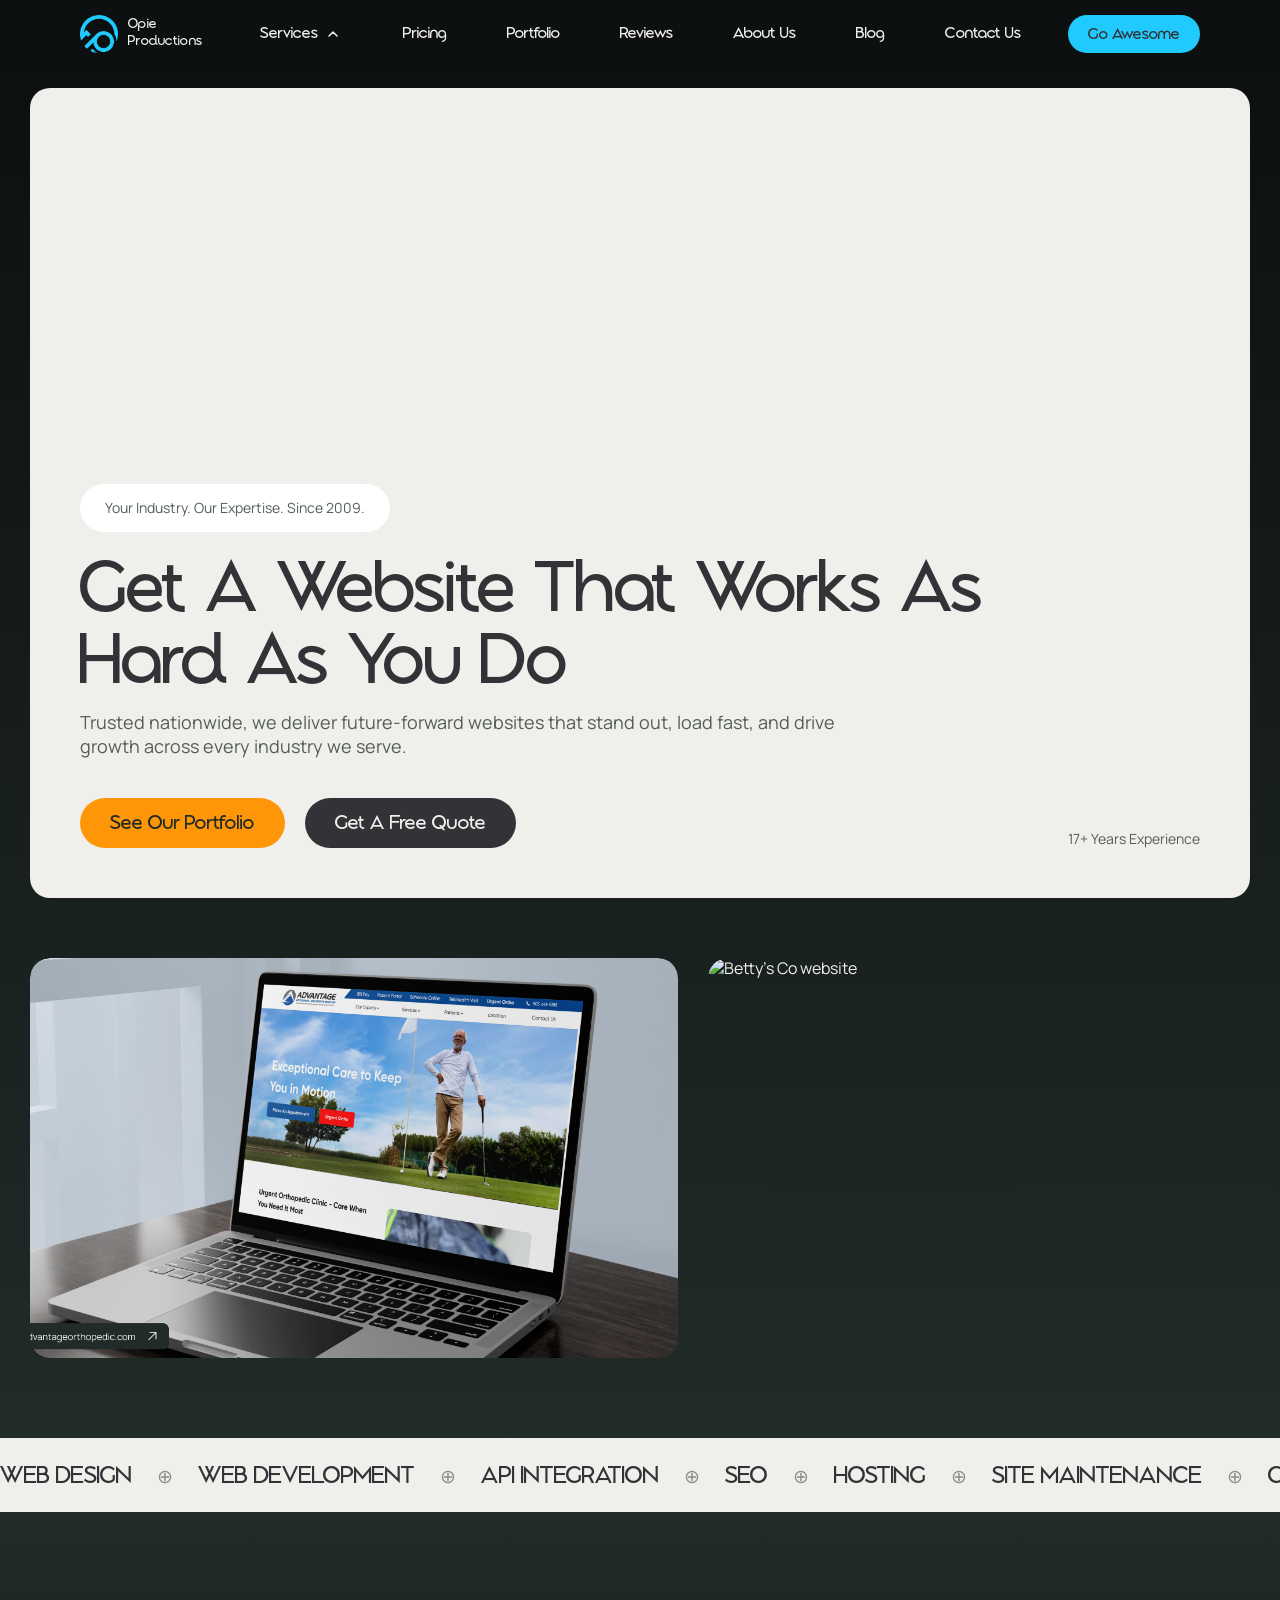
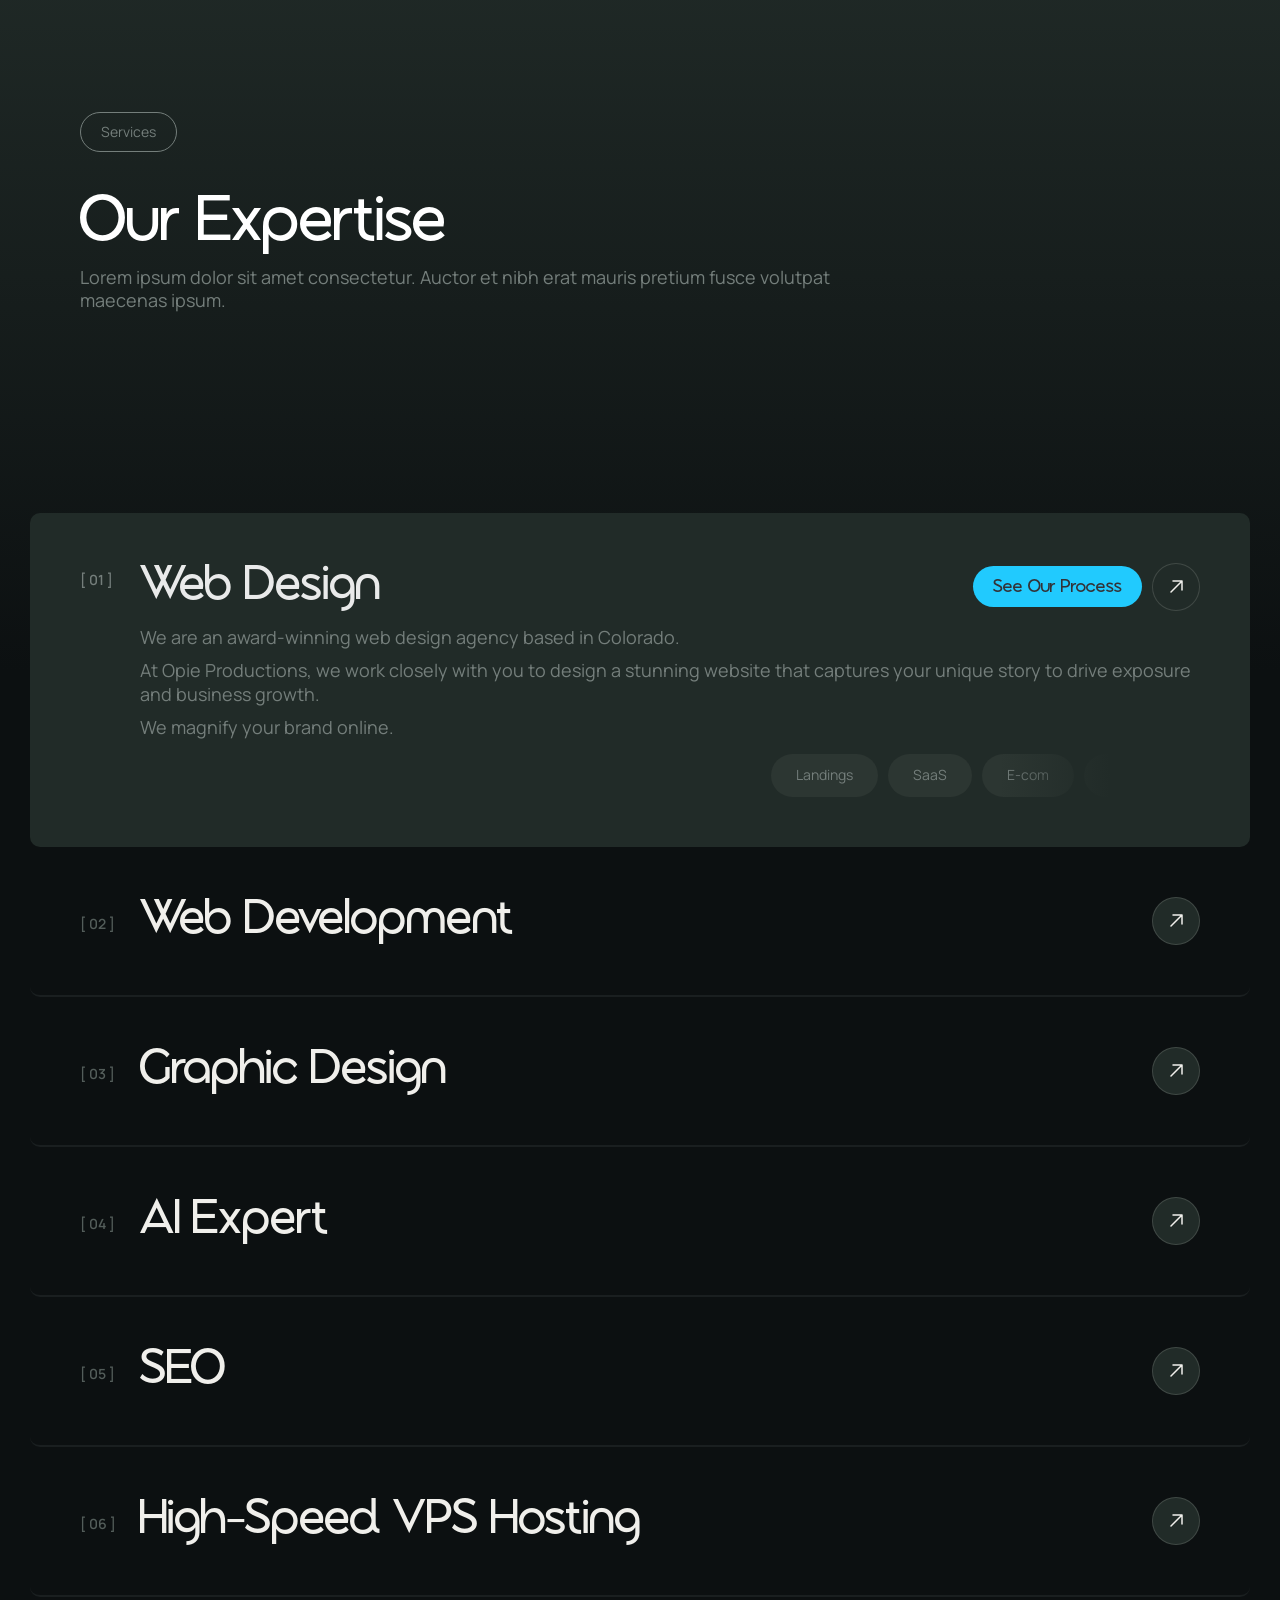
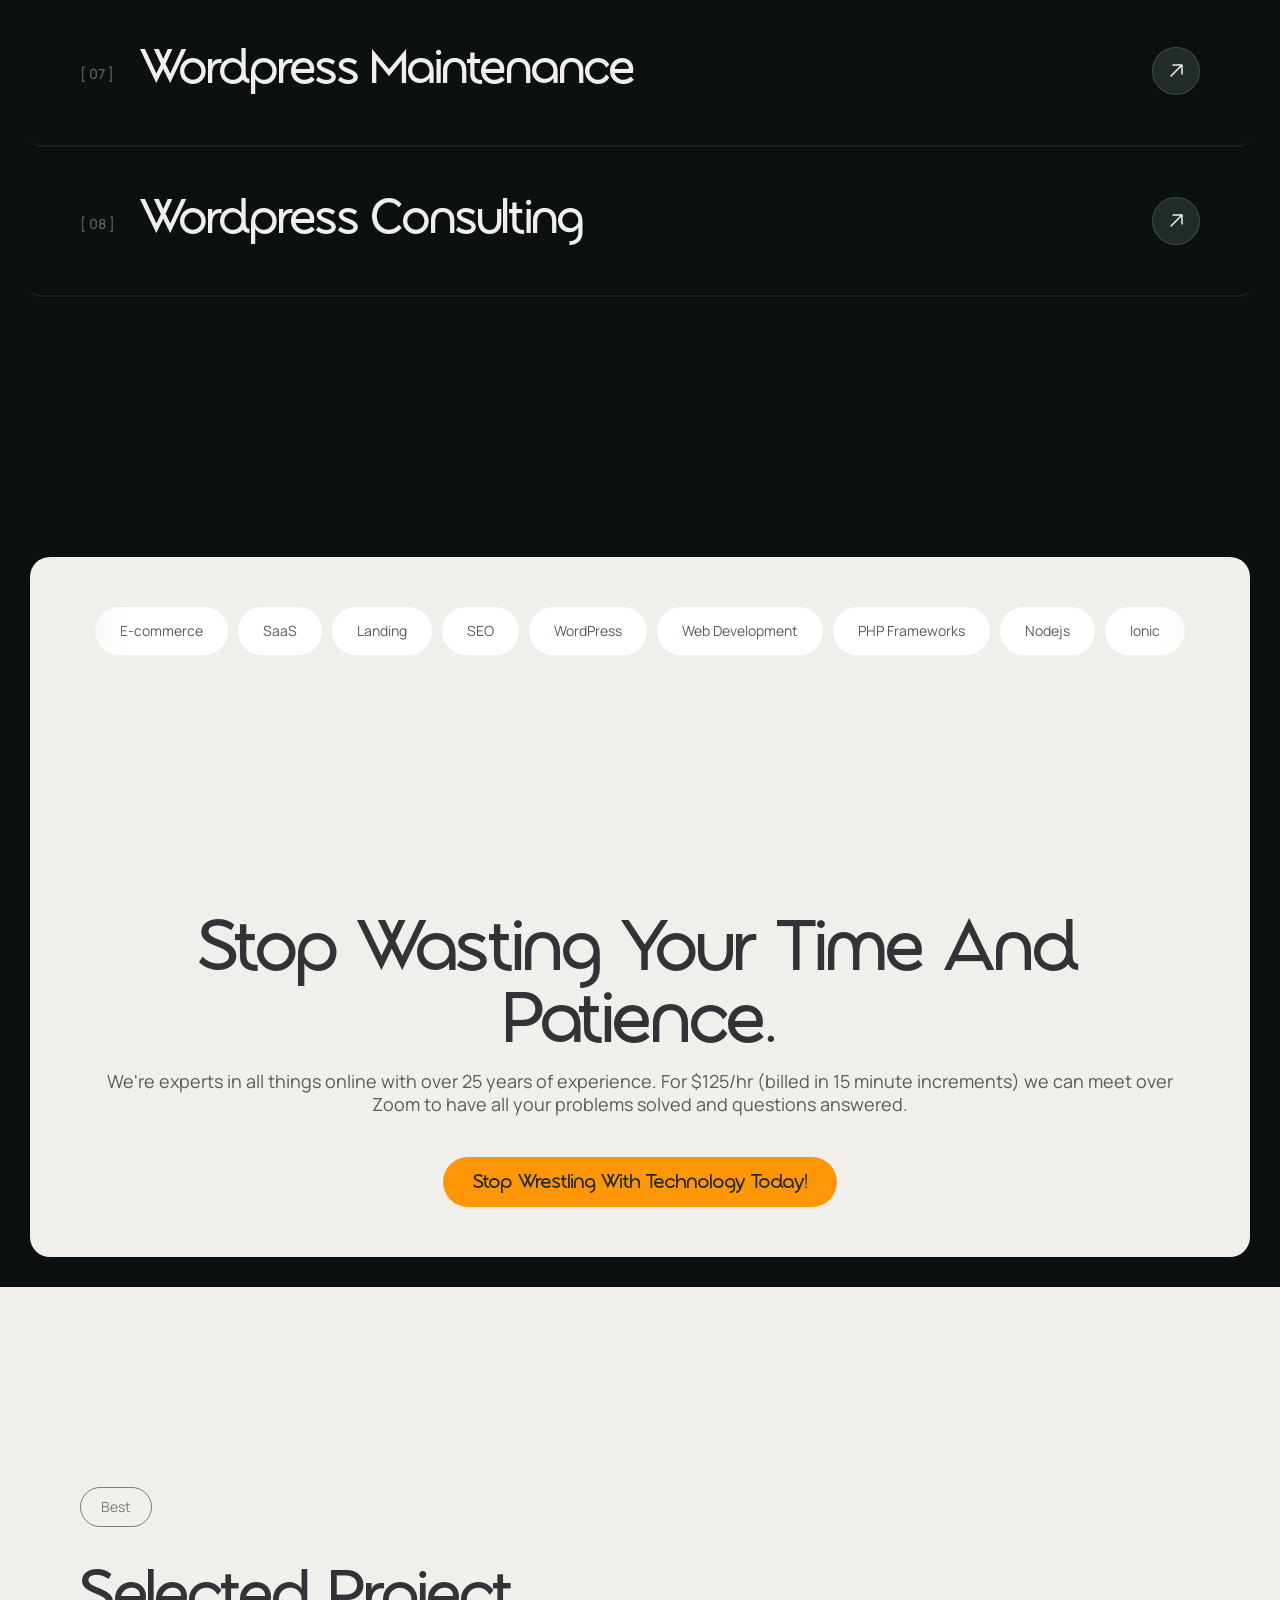
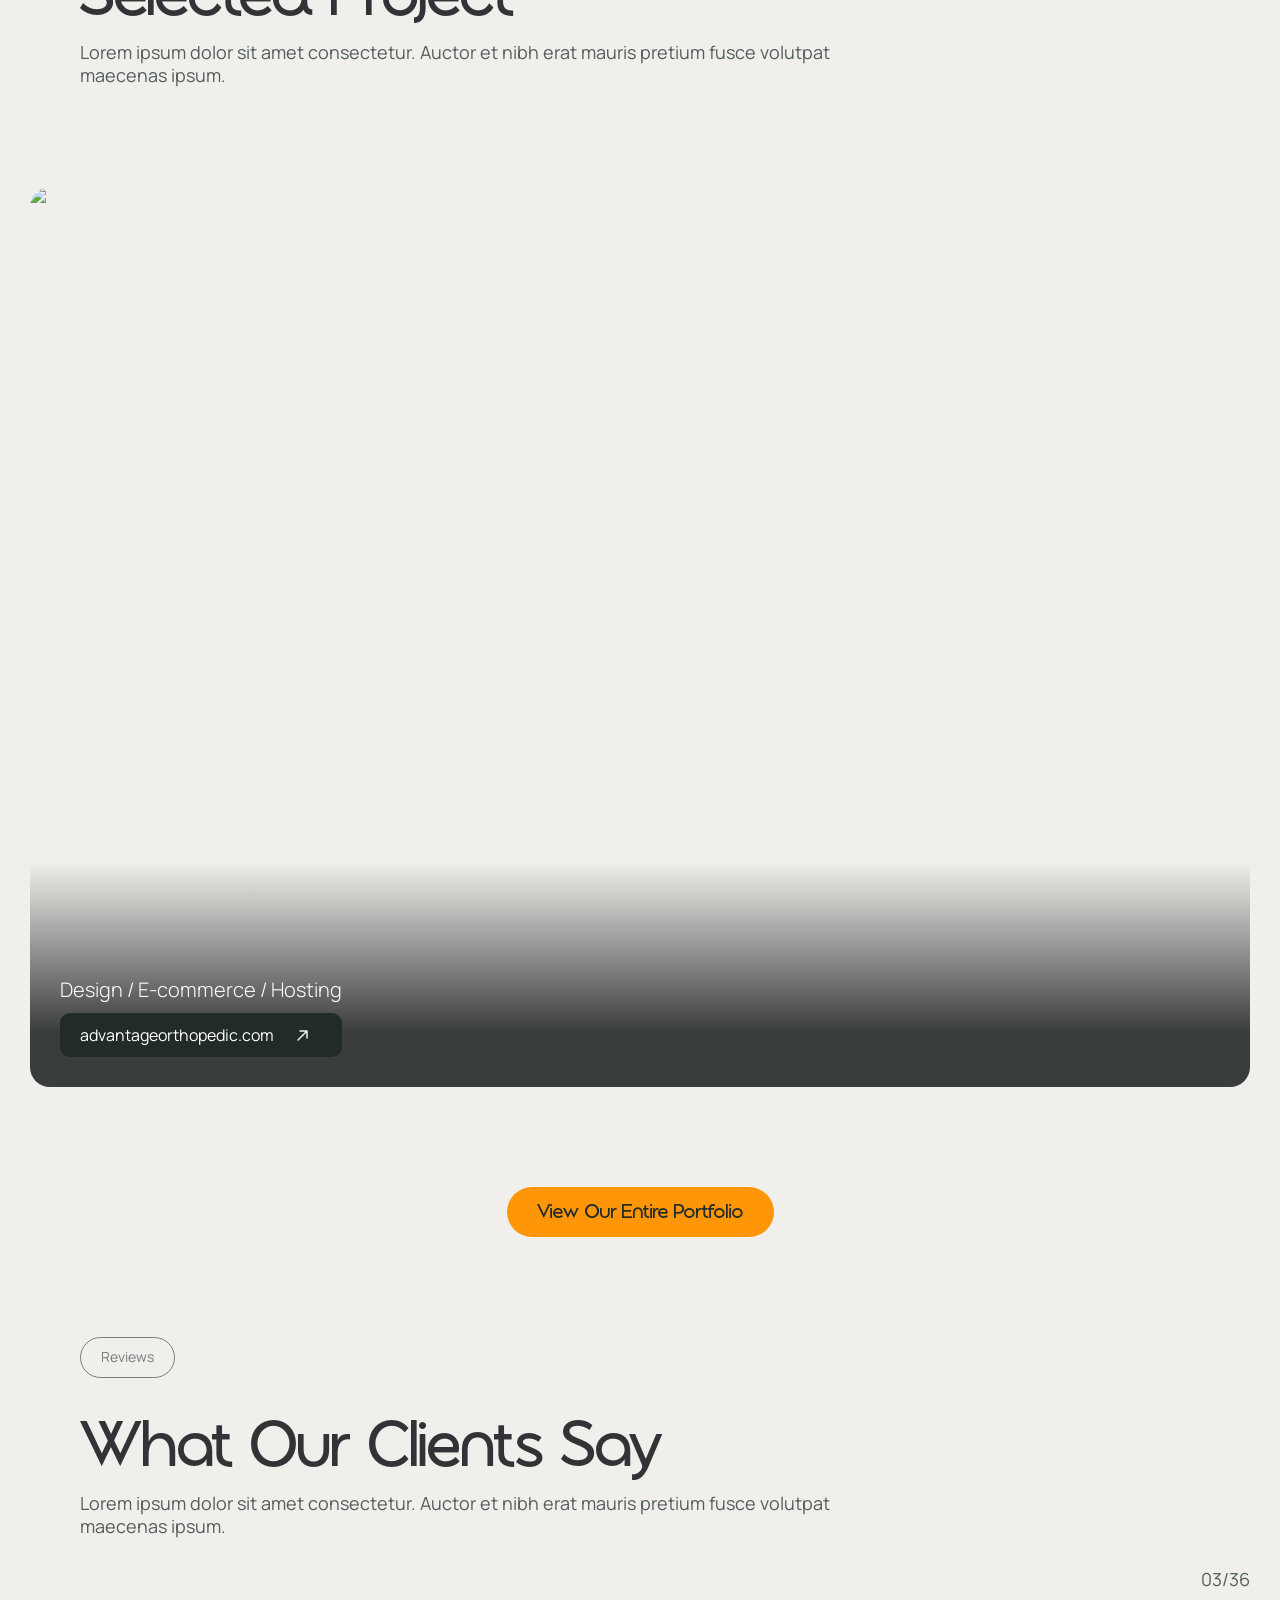
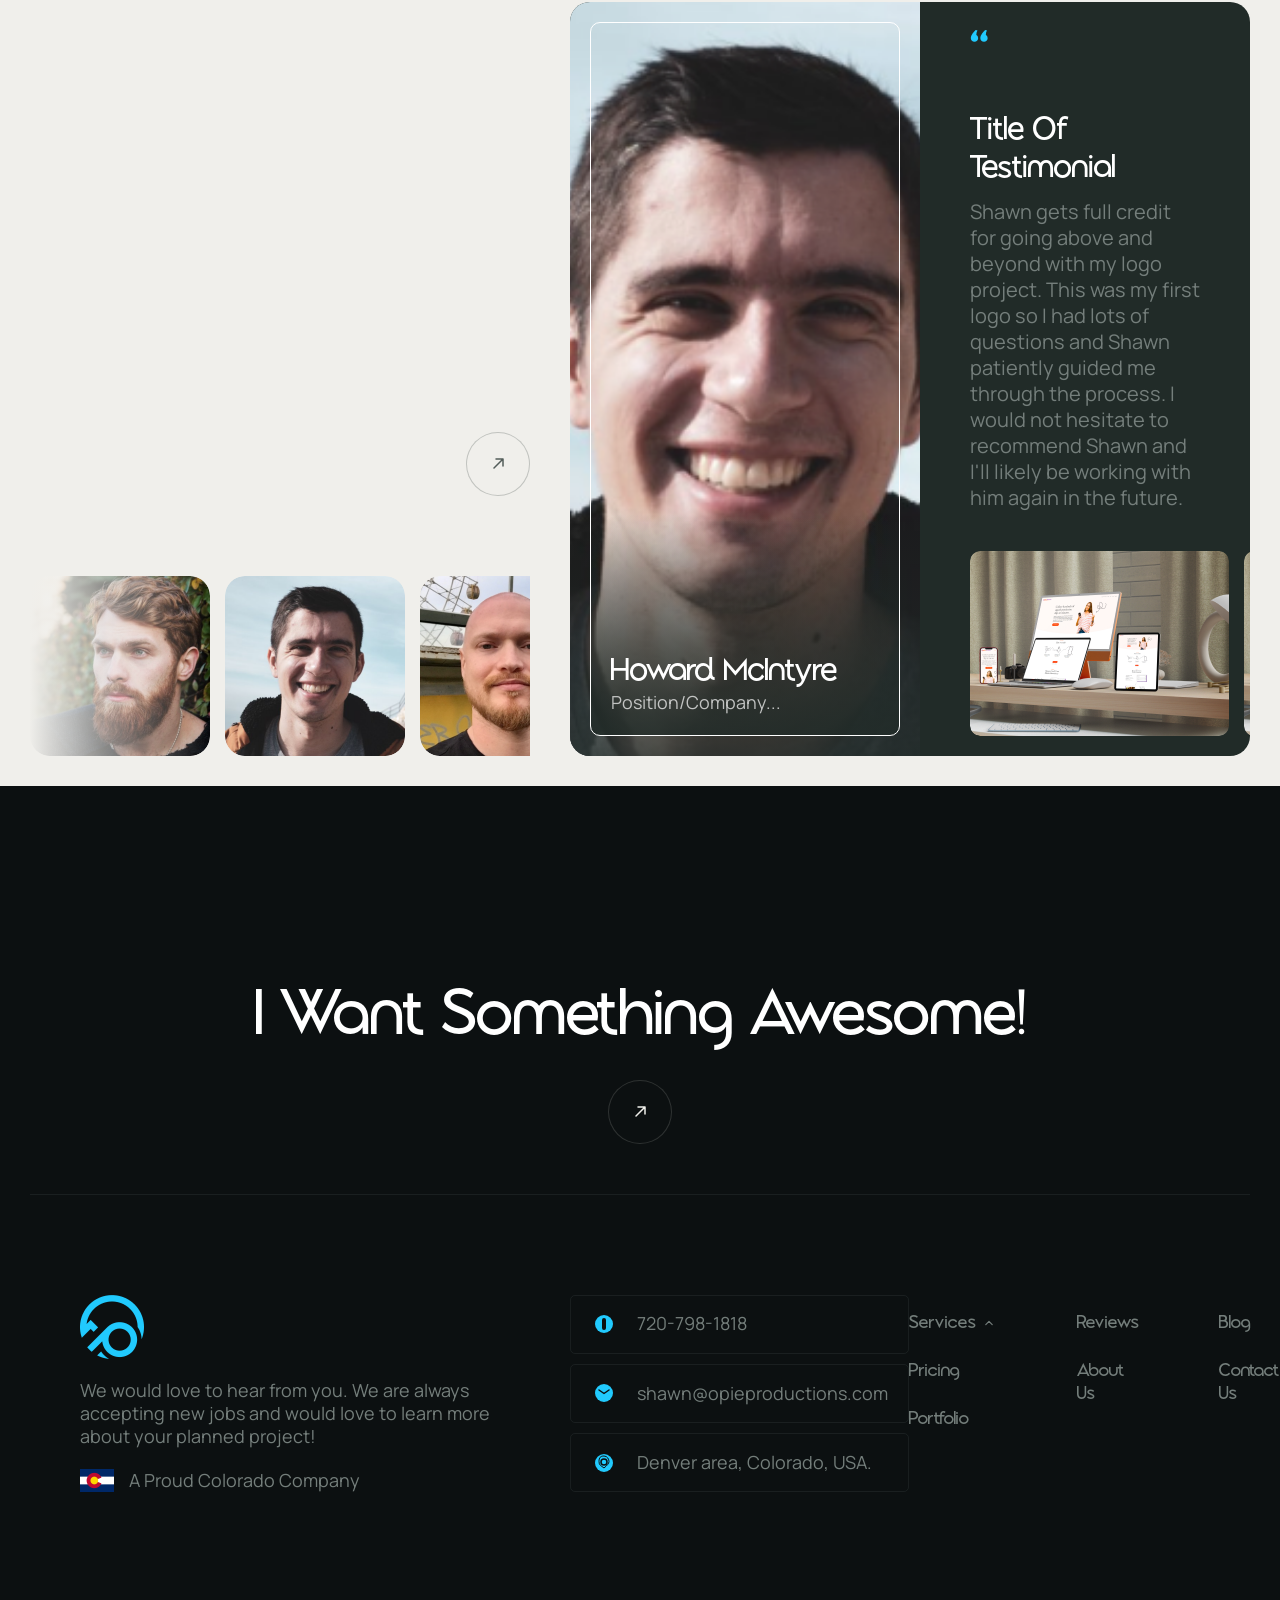
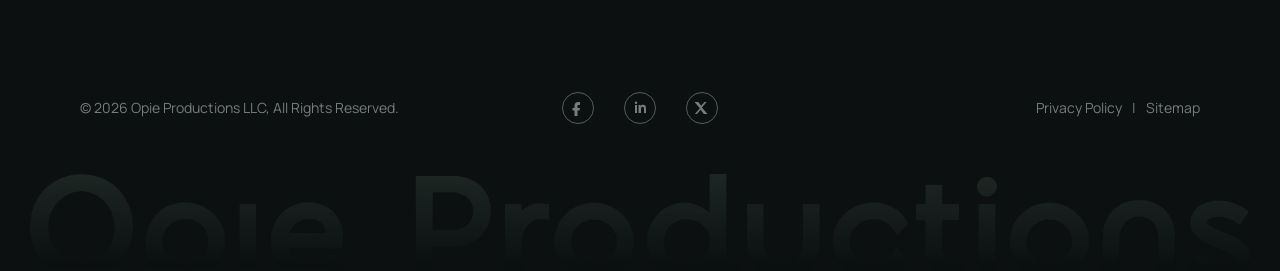
==== commit e781a3c3: "Add Sewimple Pol font files and fix font loading" ====
--- a/index.html
+++ b/index.html
@@ -6,7 +6,7 @@
   <title>Opie Productions - Web Design Agency</title>
   <link rel="preconnect" href="https://fonts.googleapis.com">
   <link rel="preconnect" href="https://fonts.gstatic.com" crossorigin>
-  <link href="https://fonts.googleapis.com/css2?family=Manrope:wght@400;500;600;700&display=swap" rel="stylesheet">
+  <link href="https://fonts.googleapis.com/css2?family=Manrope:wght@300;400;500;600;700&display=swap" rel="stylesheet">
   <link rel="stylesheet" href="css/styles.css">
 </head>
 <body>
@@ -15,11 +15,7 @@
   <nav class="nav">
     <div class="nav__left">
       <a href="index.html" class="nav__logo">
-        <svg class="nav__logo-icon" width="38" height="38" viewBox="0 0 38 38" fill="none" xmlns="http://www.w3.org/2000/svg">
-          <circle cx="19" cy="19" r="18" stroke="#21cafe" stroke-width="2"/>
-          <path d="M12 19c0-3.866 3.134-7 7-7s7 3.134 7 7-3.134 7-7 7" stroke="#21cafe" stroke-width="2" stroke-linecap="round"/>
-          <circle cx="19" cy="19" r="3" fill="#21cafe"/>
-        </svg>
+        <img src="images/footer-logo.png" alt="Opie Productions logo" class="nav__logo-icon" width="38" height="38">
         <span class="nav__logo-text">Opie<br>Productions</span>
       </a>
     </div>
@@ -194,7 +190,8 @@
           <div class="service__header">
             <h3 class="service__title">Graphic Design</h3>
             <div class="service__actions-top">
-              <button class="arrow-btn"><svg width="13" height="13" viewBox="0 0 13 13" fill="none"><path d="M1 12L12 1M12 1H3M12 1v9" stroke="#f0efeb" stroke-width="1.5" stroke-linecap="round" stroke-linejoin="round"/></svg></button>
+              <a href="contact.html" class="btn btn--cyan btn--sm">Contact Us</a>
+              <a href="contact.html" class="arrow-btn"><svg width="13" height="13" viewBox="0 0 13 13" fill="none"><path d="M1 12L12 1M12 1H3M12 1v9" stroke="#f0efeb" stroke-width="1.5" stroke-linecap="round" stroke-linejoin="round"/></svg></a>
             </div>
           </div>
           <div class="service__details">
@@ -221,13 +218,15 @@
           <div class="service__header">
             <h3 class="service__title">AI Expert</h3>
             <div class="service__actions-top">
-              <button class="arrow-btn"><svg width="13" height="13" viewBox="0 0 13 13" fill="none"><path d="M1 12L12 1M12 1H3M12 1v9" stroke="#f0efeb" stroke-width="1.5" stroke-linecap="round" stroke-linejoin="round"/></svg></button>
+              <a href="https://selfimprovingwebsites.com/" target="_blank" class="btn btn--cyan btn--sm">Learn more</a>
+              <a href="https://selfimprovingwebsites.com/" target="_blank" class="arrow-btn"><svg width="13" height="13" viewBox="0 0 13 13" fill="none"><path d="M1 12L12 1M12 1H3M12 1v9" stroke="#f0efeb" stroke-width="1.5" stroke-linecap="round" stroke-linejoin="round"/></svg></a>
             </div>
           </div>
           <div class="service__details">
             <div class="service__description">
               <p>Are you struggling to incorporate AI into your business and curious how AI can move from interesting to important?</p>
               <p>We've been using AI for years now and have a deep knowledge of how to leverage the different models for you: ChatGPT / Gemini / Grok and Claude. Let us show you how AI can boost your business today.</p>
+              <p>Need proof? Check out our <a href="https://selfimprovingwebsites.com/" target="_blank" style="color: var(--cyan); text-decoration: underline;">AI designed and self-improving website</a> that improves its SEO nightly... all on its own!</p>
             </div>
             <div class="service__tags">
               <span class="service__tag">ChatGPT</span>
@@ -274,7 +273,8 @@
           <div class="service__header">
             <h3 class="service__title">High-Speed VPS Hosting</h3>
             <div class="service__actions-top">
-              <button class="arrow-btn"><svg width="13" height="13" viewBox="0 0 13 13" fill="none"><path d="M1 12L12 1M12 1H3M12 1v9" stroke="#f0efeb" stroke-width="1.5" stroke-linecap="round" stroke-linejoin="round"/></svg></button>
+              <a href="contact.html" class="btn btn--cyan btn--sm">Contact Us</a>
+              <a href="contact.html" class="arrow-btn"><svg width="13" height="13" viewBox="0 0 13 13" fill="none"><path d="M1 12L12 1M12 1H3M12 1v9" stroke="#f0efeb" stroke-width="1.5" stroke-linecap="round" stroke-linejoin="round"/></svg></a>
             </div>
           </div>
           <div class="service__details">
@@ -300,7 +300,8 @@
           <div class="service__header">
             <h3 class="service__title">Wordpress Maintenance</h3>
             <div class="service__actions-top">
-              <button class="arrow-btn"><svg width="13" height="13" viewBox="0 0 13 13" fill="none"><path d="M1 12L12 1M12 1H3M12 1v9" stroke="#f0efeb" stroke-width="1.5" stroke-linecap="round" stroke-linejoin="round"/></svg></button>
+              <a href="contact.html" class="btn btn--cyan btn--sm">Contact Us</a>
+              <a href="contact.html" class="arrow-btn"><svg width="13" height="13" viewBox="0 0 13 13" fill="none"><path d="M1 12L12 1M12 1H3M12 1v9" stroke="#f0efeb" stroke-width="1.5" stroke-linecap="round" stroke-linejoin="round"/></svg></a>
             </div>
           </div>
           <div class="service__details">
@@ -326,7 +327,8 @@
           <div class="service__header">
             <h3 class="service__title">Wordpress Consulting</h3>
             <div class="service__actions-top">
-              <button class="arrow-btn"><svg width="13" height="13" viewBox="0 0 13 13" fill="none"><path d="M1 12L12 1M12 1H3M12 1v9" stroke="#f0efeb" stroke-width="1.5" stroke-linecap="round" stroke-linejoin="round"/></svg></button>
+              <a href="contact.html" class="btn btn--cyan btn--sm">Contact Us</a>
+              <a href="contact.html" class="arrow-btn"><svg width="13" height="13" viewBox="0 0 13 13" fill="none"><path d="M1 12L12 1M12 1H3M12 1v9" stroke="#f0efeb" stroke-width="1.5" stroke-linecap="round" stroke-linejoin="round"/></svg></a>
             </div>
           </div>
           <div class="service__details">
--- a/css/styles.css
+++ b/css/styles.css
@@ -18,20 +18,17 @@
   --white: #ffffff;
 
   /* Fonts */
-  --font-display: 'Georgia', 'Times New Roman', serif; /* Fallback for Sewimple Pol */
+  --font-display: 'Sewimple Pol', sans-serif;
   --font-body: 'Manrope', sans-serif;
 }
 
-/*
-  NOTE: The design uses "Sewimple Pol" as the display font.
-  Replace the @font-face below with the actual font file if available.
-  For now, we use a serif fallback that approximates the feel.
-*/
 @font-face {
   font-family: 'Sewimple Pol';
-  src: local('Sewimple Pol');
+  src: url('../fonts/SewimplePol.woff2') format('woff2'),
+       url('../fonts/SewimplePol.woff') format('woff');
   font-weight: 400;
   font-style: normal;
+  font-display: swap;
 }
 
 html {
@@ -63,7 +60,7 @@
   justify-content: center;
   padding: 15px 30px 13px;
   border-radius: 100px;
-  font-family: 'Sewimple Pol', var(--font-display);
+  font-family: var(--font-display);
   font-size: 20px;
   line-height: normal;
   text-transform: capitalize;
@@ -162,7 +159,7 @@
 }
 
 .nav__logo-text {
-  font-family: 'Sewimple Pol', var(--font-display);
+  font-family: var(--font-display);
   font-size: 14px;
   line-height: 1.2;
   color: var(--cream);
@@ -177,7 +174,7 @@
 
 .nav__links a,
 .nav__dropdown span {
-  font-family: 'Sewimple Pol', var(--font-display);
+  font-family: var(--font-display);
   font-size: 16px;
   color: var(--cream);
   white-space: nowrap;
@@ -325,7 +322,7 @@
 }
 
 .hero__heading {
-  font-family: 'Sewimple Pol', var(--font-display);
+  font-family: var(--font-display);
   font-size: 96px;
   line-height: 1;
   color: var(--dark-text);
@@ -451,7 +448,7 @@
 }
 
 .marquee__content span {
-  font-family: 'Sewimple Pol', var(--font-display);
+  font-family: var(--font-display);
   font-size: 24px;
   line-height: 1.2;
   color: var(--dark-text);
@@ -504,7 +501,7 @@
 }
 
 .expertise__title {
-  font-family: 'Sewimple Pol', var(--font-display);
+  font-family: var(--font-display);
   font-size: 64px;
   line-height: 1;
   color: var(--white);
@@ -583,7 +580,7 @@
 }
 
 .service__title {
-  font-family: 'Sewimple Pol', var(--font-display);
+  font-family: var(--font-display);
   font-size: 48px;
   line-height: 1;
   color: var(--white);
@@ -680,7 +677,7 @@
   justify-content: space-between;
   position: relative;
   overflow: hidden;
-  margin-top: 200px;
+  margin-top: 60px;
 }
 
 .cta-card__tags {
@@ -729,7 +726,7 @@
 }
 
 .cta-card__heading {
-  font-family: 'Sewimple Pol', var(--font-display);
+  font-family: var(--font-display);
   font-size: 96px;
   line-height: 1;
   color: var(--dark-text);
@@ -778,7 +775,7 @@
 }
 
 .selected-project__title {
-  font-family: 'Sewimple Pol', var(--font-display);
+  font-family: var(--font-display);
   font-size: 64px;
   line-height: 1;
   color: var(--dark-text);
@@ -892,7 +889,7 @@
 }
 
 .reviews__title {
-  font-family: 'Sewimple Pol', var(--font-display);
+  font-family: var(--font-display);
   font-size: 64px;
   line-height: 1;
   color: var(--dark-text);
@@ -1043,7 +1040,7 @@
 }
 
 .review-card__name {
-  font-family: 'Sewimple Pol', var(--font-display);
+  font-family: var(--font-display);
   font-size: 32px;
   line-height: 1.2;
   color: var(--white);
@@ -1067,7 +1064,7 @@
 }
 
 .review-card__quote {
-  font-family: 'Sewimple Pol', var(--font-display);
+  font-family: var(--font-display);
   font-size: 80px;
   line-height: 0.5;
   color: var(--cyan);
@@ -1082,7 +1079,7 @@
 }
 
 .review-card__title {
-  font-family: 'Sewimple Pol', var(--font-display);
+  font-family: var(--font-display);
   font-size: 32px;
   line-height: 1.2;
   color: var(--white);
@@ -1139,7 +1136,7 @@
 }
 
 .footer__cta-heading {
-  font-family: 'Sewimple Pol', var(--font-display);
+  font-family: var(--font-display);
   font-size: 64px;
   line-height: 1;
   color: var(--white);
@@ -1251,7 +1248,7 @@
 }
 
 .footer__nav-link {
-  font-family: 'Sewimple Pol', var(--font-display);
+  font-family: var(--font-display);
   font-size: 18px;
   color: var(--muted);
   display: flex;
@@ -1627,7 +1624,7 @@
 }
 
 .page-hero__heading {
-  font-family: 'Sewimple Pol', var(--font-display);
+  font-family: var(--font-display);
   font-size: 96px;
   line-height: 1;
   text-transform: capitalize;
@@ -1716,7 +1713,7 @@
 }
 
 .value-prop__heading {
-  font-family: 'Sewimple Pol', var(--font-display);
+  font-family: var(--font-display);
   font-size: 96px;
   line-height: 1;
   color: var(--dark-text);
@@ -1790,7 +1787,7 @@
 }
 
 .service-detail__title {
-  font-family: 'Sewimple Pol', var(--font-display);
+  font-family: var(--font-display);
   font-size: 64px;
   line-height: 1;
   color: var(--white);
@@ -1826,7 +1823,7 @@
 }
 
 .service-detail__card-title {
-  font-family: 'Sewimple Pol', var(--font-display);
+  font-family: var(--font-display);
   font-size: 32px;
   line-height: 1.2;
   color: var(--white);
@@ -1853,25 +1850,25 @@
 }
 
 .service-detail__font-name {
-  font-family: 'Sewimple Pol', var(--font-display);
+  font-family: var(--font-display);
   font-size: 24px;
   color: var(--cyan);
 }
 
 .service-detail__font-sample {
-  font-family: 'Sewimple Pol', var(--font-display);
+  font-family: var(--font-display);
   font-size: 20px;
   color: var(--muted);
 }
 
 .service-detail__font-numbers {
-  font-family: 'Sewimple Pol', var(--font-display);
+  font-family: var(--font-display);
   font-size: 20px;
   color: var(--muted);
 }
 
 .service-detail__card-cta-label {
-  font-family: 'Sewimple Pol', var(--font-display);
+  font-family: var(--font-display);
   font-size: 24px;
   color: var(--cyan);
 }
@@ -1925,7 +1922,7 @@
 }
 
 .seo-stats__title {
-  font-family: 'Sewimple Pol', var(--font-display);
+  font-family: var(--font-display);
   font-size: 64px;
   line-height: 1;
   color: var(--white);
@@ -1957,7 +1954,7 @@
 }
 
 .seo-stats__number {
-  font-family: 'Sewimple Pol', var(--font-display);
+  font-family: var(--font-display);
   font-size: 80px;
   line-height: 1;
   color: var(--cyan);
@@ -1999,7 +1996,7 @@
 }
 
 .approach__title {
-  font-family: 'Sewimple Pol', var(--font-display);
+  font-family: var(--font-display);
   font-size: 64px;
   line-height: 1;
   color: var(--white);
@@ -2053,7 +2050,7 @@
 }
 
 .approach__step-title {
-  font-family: 'Sewimple Pol', var(--font-display);
+  font-family: var(--font-display);
   font-size: 48px;
   line-height: 1;
   color: var(--white);
@@ -2078,7 +2075,7 @@
 }
 
 .approach__cta-label {
-  font-family: 'Sewimple Pol', var(--font-display);
+  font-family: var(--font-display);
   font-size: 32px;
   color: var(--white);
   text-transform: capitalize;
@@ -2135,7 +2132,7 @@
 }
 
 .content-section__title {
-  font-family: 'Sewimple Pol', var(--font-display);
+  font-family: var(--font-display);
   font-size: 64px;
   line-height: 1;
   text-transform: capitalize;
@@ -2220,7 +2217,7 @@
   color: var(--dark-text);
   padding: 20px 40px;
   border-radius: 100px;
-  font-family: 'Sewimple Pol', var(--font-display);
+  font-family: var(--font-display);
   font-size: 20px;
   text-transform: capitalize;
 }
@@ -2259,14 +2256,14 @@
 }
 
 .tech-card__stat {
-  font-family: 'Sewimple Pol', var(--font-display);
+  font-family: var(--font-display);
   font-size: 32px;
   color: var(--cyan);
   font-weight: 400;
 }
 
 .tech-card__label {
-  font-family: 'Sewimple Pol', var(--font-display);
+  font-family: var(--font-display);
   font-size: 24px;
   color: var(--white);
   font-weight: 400;
@@ -2299,7 +2296,7 @@
 }
 
 .expertise-grid__card-title {
-  font-family: 'Sewimple Pol', var(--font-display);
+  font-family: var(--font-display);
   font-size: 28px;
   line-height: 1.2;
   color: var(--white);
@@ -2322,7 +2319,7 @@
 }
 
 .what-you-get__title {
-  font-family: 'Sewimple Pol', var(--font-display);
+  font-family: var(--font-display);
   font-size: 32px;
   color: var(--white);
   font-weight: 400;
@@ -2370,7 +2367,7 @@
 }
 
 .cta-banner__title {
-  font-family: 'Sewimple Pol', var(--font-display);
+  font-family: var(--font-display);
   font-size: 48px;
   line-height: 1;
   color: var(--white);
@@ -2408,7 +2405,7 @@
 }
 
 .team-card__name {
-  font-family: 'Sewimple Pol', var(--font-display);
+  font-family: var(--font-display);
   font-size: 24px;
   color: var(--white);
   font-weight: 400;
@@ -2431,7 +2428,7 @@
 }
 
 .awards-section__title {
-  font-family: 'Sewimple Pol', var(--font-display);
+  font-family: var(--font-display);
   font-size: 64px;
   line-height: 1;
   font-weight: 400;
@@ -2443,7 +2440,7 @@
 }
 
 .awards-section__subtitle {
-  font-family: 'Sewimple Pol', var(--font-display);
+  font-family: var(--font-display);
   font-size: 64px;
   line-height: 1;
   color: var(--cyan);
@@ -2538,7 +2535,7 @@
 }
 
 .pricing-card__title {
-  font-family: 'Sewimple Pol', var(--font-display);
+  font-family: var(--font-display);
   font-size: 32px;
   color: var(--white);
   font-weight: 400;
@@ -2553,7 +2550,7 @@
 }
 
 .pricing-card__price {
-  font-family: 'Sewimple Pol', var(--font-display);
+  font-family: var(--font-display);
   font-size: 48px;
   color: var(--cyan);
   font-weight: 400;
@@ -2847,7 +2844,7 @@
 }
 
 .project-details__title {
-  font-family: 'Sewimple Pol', var(--font-display);
+  font-family: var(--font-display);
   font-size: 64px;
   line-height: 1;
   color: var(--dark-text);
@@ -2887,7 +2884,7 @@
 }
 
 .project-details__meta-value {
-  font-family: 'Sewimple Pol', var(--font-display);
+  font-family: var(--font-display);
   font-size: 20px;
   color: var(--dark-text);
   font-weight: 400;
@@ -2909,7 +2906,7 @@
 }
 
 .project-content__heading {
-  font-family: 'Sewimple Pol', var(--font-display);
+  font-family: var(--font-display);
   font-size: 48px;
   line-height: 1;
   color: var(--dark-text);
@@ -2958,7 +2955,7 @@
 }
 
 .project-content__stat-number {
-  font-family: 'Sewimple Pol', var(--font-display);
+  font-family: var(--font-display);
   font-size: 56px;
   line-height: 1;
   color: var(--cyan);
@@ -2985,7 +2982,7 @@
 }
 
 .project-more__title {
-  font-family: 'Sewimple Pol', var(--font-display);
+  font-family: var(--font-display);
   font-size: 64px;
   line-height: 1;
   color: var(--white);
@@ -3109,7 +3106,7 @@
 }
 
 .portfolio-category__title {
-  font-family: 'Sewimple Pol', var(--font-display);
+  font-family: var(--font-display);
   font-size: 48px;
   line-height: 1;
   color: var(--white);
@@ -3201,7 +3198,7 @@
 }
 
 .pricing-wizard__heading {
-  font-family: 'Sewimple Pol', var(--font-display);
+  font-family: var(--font-display);
   font-size: 64px;
   line-height: 1;
   color: var(--white);
@@ -3249,7 +3246,7 @@
 }
 
 .pricing-wizard__question {
-  font-family: 'Sewimple Pol', var(--font-display);
+  font-family: var(--font-display);
   font-size: 36px;
   line-height: 1.2;
   color: var(--white);
@@ -3455,7 +3452,7 @@
 }
 
 .sp-hero__heading {
-  font-family: 'Sewimple Pol', var(--font-display);
+  font-family: var(--font-display);
   font-size: 96px;
   line-height: 1;
   color: var(--white);
@@ -3533,7 +3530,7 @@
 }
 
 .sp-brand-cta__heading {
-  font-family: 'Sewimple Pol', var(--font-display);
+  font-family: var(--font-display);
   font-size: 96px;
   line-height: 1;
   color: var(--dark-text);
@@ -3608,7 +3605,7 @@
 }
 
 .sp-services__title {
-  font-family: 'Sewimple Pol', var(--font-display);
+  font-family: var(--font-display);
   font-size: 64px;
   line-height: 1;
   color: var(--dark-text);
@@ -3666,7 +3663,7 @@
 }
 
 .sp-services__card-title {
-  font-family: 'Sewimple Pol', var(--font-display);
+  font-family: var(--font-display);
   font-size: 32px;
   line-height: 1;
   color: var(--dark-text);
@@ -3712,21 +3709,21 @@
 }
 
 .sp-services__card-preview-font {
-  font-family: 'Sewimple Pol', var(--font-display);
+  font-family: var(--font-display);
   font-size: 18px;
   color: var(--secondary);
   text-transform: capitalize;
 }
 
 .sp-services__card-preview-sample {
-  font-family: 'Sewimple Pol', var(--font-display);
+  font-family: var(--font-display);
   font-size: 24px;
   color: var(--dark-text);
   letter-spacing: 2.4px;
 }
 
 .sp-services__card-preview-numbers {
-  font-family: 'Sewimple Pol', var(--font-display);
+  font-family: var(--font-display);
   font-size: 24px;
   color: var(--dark-text);
   letter-spacing: 2.4px;
@@ -3955,7 +3952,7 @@
 }
 
 .sp-dark-cta__heading {
-  font-family: 'Sewimple Pol', var(--font-display);
+  font-family: var(--font-display);
   font-size: 96px;
   line-height: 1;
   color: var(--white);
@@ -4032,7 +4029,7 @@
 }
 
 .sp-seo__title {
-  font-family: 'Sewimple Pol', var(--font-display);
+  font-family: var(--font-display);
   font-size: 64px;
   line-height: 1;
   color: var(--white);
@@ -4069,7 +4066,7 @@
 }
 
 .sp-seo__stat-value {
-  font-family: 'Sewimple Pol', var(--font-display);
+  font-family: var(--font-display);
   font-size: 64px;
   line-height: 1;
   color: var(--white);
@@ -4125,7 +4122,7 @@
 }
 
 .sp-approach__title {
-  font-family: 'Sewimple Pol', var(--font-display);
+  font-family: var(--font-display);
   font-size: 64px;
   line-height: 1;
   color: var(--white);
@@ -4178,7 +4175,7 @@
 }
 
 .sp-approach__step-title {
-  font-family: 'Sewimple Pol', var(--font-display);
+  font-family: var(--font-display);
   font-size: 48px;
   line-height: 1;
   color: var(--white);
@@ -4235,7 +4232,7 @@
 }
 
 .sp-pricing-cta__heading {
-  font-family: 'Sewimple Pol', var(--font-display);
+  font-family: var(--font-display);
   font-size: 96px;
   line-height: 1;
   color: var(--dark-text);
@@ -4420,7 +4417,7 @@
 }
 
 .seo-clusters__title {
-  font-family: 'Sewimple Pol', var(--font-display);
+  font-family: var(--font-display);
   font-size: 72px;
   line-height: 1;
   color: var(--cream);
@@ -4447,7 +4444,7 @@
   display: flex;
   align-items: center;
   justify-content: center;
-  font-family: 'Sewimple Pol', var(--font-display);
+  font-family: var(--font-display);
   font-size: 32px;
   color: var(--white);
   font-weight: 600;
@@ -4535,7 +4532,7 @@
 }
 
 .seo-stats__card-number {
-  font-family: 'Sewimple Pol', var(--font-display);
+  font-family: var(--font-display);
   font-size: 48px;
   line-height: 1;
   color: var(--cyan);
@@ -4589,7 +4586,7 @@
 }
 
 .seo-technical__title {
-  font-family: 'Sewimple Pol', var(--font-display);
+  font-family: var(--font-display);
   font-size: 72px;
   line-height: 1;
   color: var(--cream);
@@ -4859,7 +4856,7 @@
 }
 
 .about-hero__heading {
-  font-family: 'Sewimple Pol', var(--font-display);
+  font-family: var(--font-display);
   font-size: 96px;
   line-height: 1;
   color: var(--white);
@@ -4921,7 +4918,7 @@
 }
 
 .about-team__title {
-  font-family: 'Sewimple Pol', var(--font-display);
+  font-family: var(--font-display);
   font-size: 64px;
   line-height: 1;
   color: var(--dark-text);
@@ -4976,7 +4973,7 @@
 }
 
 .about-team__card-name {
-  font-family: 'Sewimple Pol', var(--font-display);
+  font-family: var(--font-display);
   font-size: 20px;
   color: var(--dark-text);
 }
@@ -4994,7 +4991,7 @@
 }
 
 .about-awards__title {
-  font-family: 'Sewimple Pol', var(--font-display);
+  font-family: var(--font-display);
   font-size: 64px;
   line-height: 1;
   color: var(--dark-text);
@@ -5041,7 +5038,7 @@
 }
 
 .pricing-page__heading {
-  font-family: 'Sewimple Pol', var(--font-display);
+  font-family: var(--font-display);
   font-size: 96px;
   line-height: 1;
   color: var(--white);
@@ -5079,7 +5076,7 @@
 }
 
 .pricing-wizard__question {
-  font-family: 'Sewimple Pol', var(--font-display);
+  font-family: var(--font-display);
   font-size: 48px;
   line-height: 1;
   color: var(--white);
@@ -5226,7 +5223,7 @@
 }
 
 .project-detail-hero__title {
-  font-family: 'Sewimple Pol', var(--font-display);
+  font-family: var(--font-display);
   font-size: 64px;
   line-height: 1;
   color: var(--white);
@@ -5277,7 +5274,7 @@
 }
 
 .project-about__heading {
-  font-family: 'Sewimple Pol', var(--font-display);
+  font-family: var(--font-display);
   font-size: 48px;
   line-height: 1;
   color: var(--dark-text);
@@ -5363,7 +5360,7 @@
 }
 
 .project-more__heading {
-  font-family: 'Sewimple Pol', var(--font-display);
+  font-family: var(--font-display);
   font-size: 48px;
   line-height: 1;
   color: var(--white);
@@ -5403,7 +5400,7 @@
 }
 
 .project-more__card-title {
-  font-family: 'Sewimple Pol', var(--font-display);
+  font-family: var(--font-display);
   font-size: 22px;
   color: var(--cream);
 }
@@ -5460,7 +5457,7 @@
 }
 
 .portfolio-hero__heading {
-  font-family: 'Sewimple Pol', var(--font-display);
+  font-family: var(--font-display);
   font-size: 96px;
   line-height: 1;
   color: var(--white);
@@ -5572,7 +5569,7 @@
 }
 
 .portfolio-card__url {
-  font-family: 'Sewimple Pol', var(--font-display);
+  font-family: var(--font-display);
   font-size: 24px;
   color: var(--cream);
   text-transform: capitalize;
@@ -5615,7 +5612,7 @@
 }
 
 .portfolio-callout__heading {
-  font-family: 'Sewimple Pol', var(--font-display);
+  font-family: var(--font-display);
   font-size: 36px;
   line-height: 1.1;
   color: var(--cream);
@@ -5650,7 +5647,7 @@
 }
 
 .portfolio-bottom-cta__heading {
-  font-family: 'Sewimple Pol', var(--font-display);
+  font-family: var(--font-display);
   font-size: 64px;
   line-height: 1;
   color: var(--dark-text);
